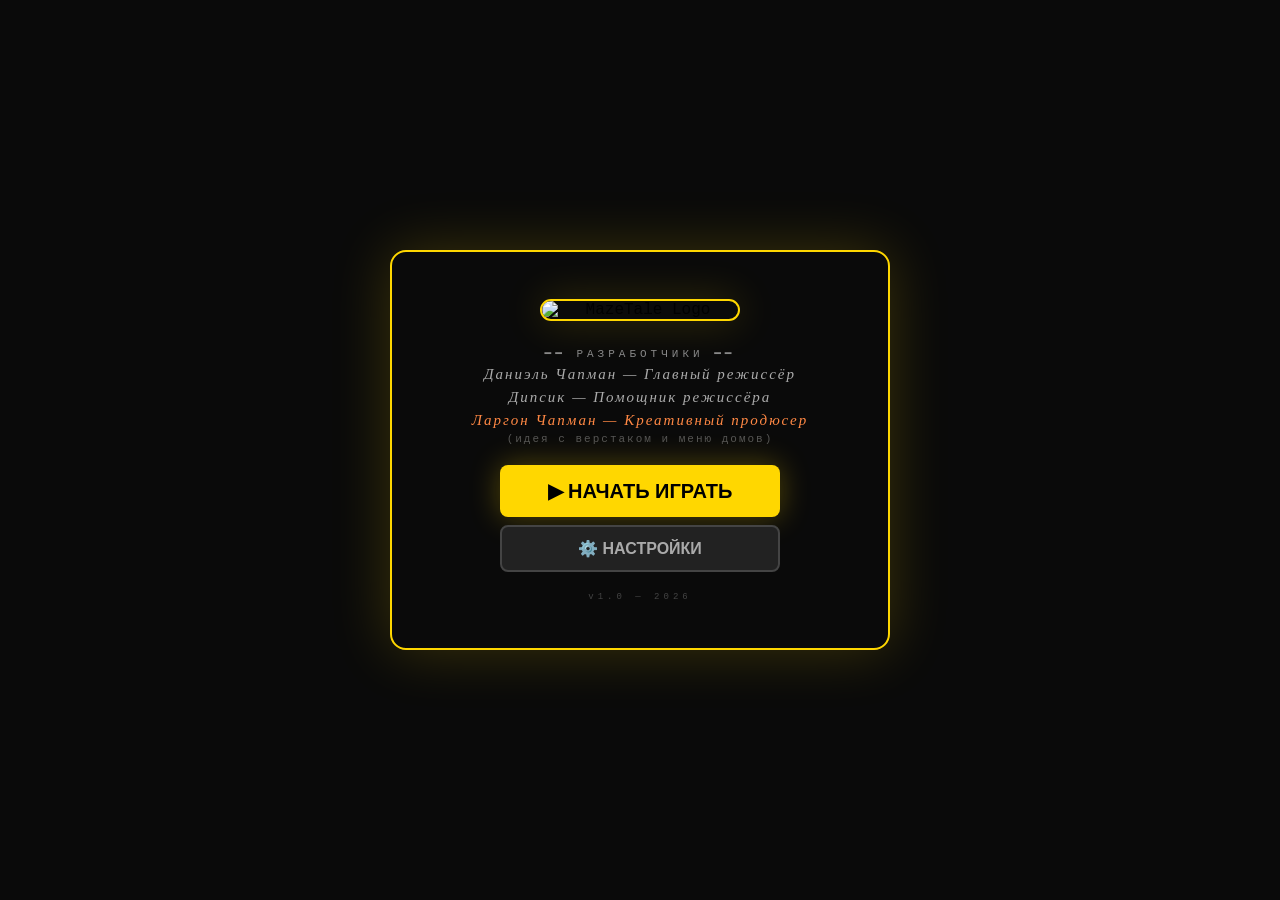
==== index.html @ 45ce7598 "Update index.html" ====
<!DOCTYPE html>
<html>
<head>
    <meta charset="UTF-8">
    <meta name="viewport" content="width=device-width, initial-scale=1.0, user-scalable=no">
    <title>MazeTale — Полная версия</title>
    <style>
        body { margin: 0; background: #0a0a0a; font-family: 'Courier New', monospace; display: flex; justify-content: center; align-items: center; min-height: 100vh; padding: 16px; touch-action: manipulation; }
        * { box-sizing: border-box; }
        #gameScreen { background: #0a0a0a; border: 2px solid #FFD700; border-radius: 16px; padding: 12px; max-width: 600px; width: 100%; box-shadow: 0 0 40px rgba(255, 215, 0, 0.2); text-align: center; }
        #gameScreen h3 { color: #FFD700; margin: 2px 0; }
        #chapterTitle { color: #ff8844; font-size: 13px; letter-spacing: 2px; margin: 0; }
        #infoBar { display: flex; gap: 6px; justify-content: center; flex-wrap: wrap; color: #aaa; font-size: 11px; margin: 4px 0; background: #111; border-radius: 8px; padding: 4px; }
        #infoBar span { padding: 2px 6px; background: #1a1a1a; border-radius: 4px; }
        canvas { display: block; margin: 6px auto; border: 2px solid #FFD700; border-radius: 8px; background: #111; width: 100%; max-width: 500px; aspect-ratio: 1/1; touch-action: none; }
        #controls { display: flex; flex-wrap: wrap; gap: 4px; justify-content: center; margin: 6px 0; }
        .btn { background: #222; color: #FFD700; border: 2px solid #FFD700; padding: 6px 12px; border-radius: 8px; font-weight: 700; cursor: pointer; font-size: 12px; touch-action: manipulation; transition: 0.15s; }
        .btn-gold { background: #FFD700; color: #000; border: none; }
        .btn-gold:hover { box-shadow: 0 0 20px rgba(255, 215, 0, 0.3); }
        .btn:hover { background: #333; }
        .btn-danger { border-color: #ff4444; color: #ff4444; }
        .btn-success { border-color: #44ff88; color: #44ff88; }
        .btn-sm { padding: 4px 8px; font-size: 11px; }
        #dialog { background: #111; border: 2px solid #FFD700; border-radius: 8px; padding: 8px 10px; margin-top: 6px; min-height: 50px; color: #ccc; font-size: 12px; text-align: left; font-family: monospace; line-height: 1.5; }
        #choices { display: flex; flex-direction: column; gap: 4px; margin-top: 6px; }
        .hidden { display: none !important; }
        .valahia-tag { color: #555; font-size: 9px; border: 1px solid #333; padding: 2px 8px; border-radius: 10px; display: inline-block; margin: 2px; }
        .neon-flicker { animation: flicker 2.5s infinite; }
        @keyframes flicker { 0%,100%{ opacity:1 } 50%{ opacity:0.3 } }
        .boss-bar { background: #1a0a0a; border: 1px solid #ff4444; border-radius: 4px; padding: 3px 10px; margin: 4px 0; color: #ff6666; font-size: 12px; display: flex; justify-content: space-between; }
        .boss-bar .hp-boss { color: #ff2222; font-weight: bold; }
        #bossHealthBar { width: 100%; height: 8px; background: #1a0a0a; border: 1px solid #ff4444; border-radius: 4px; margin: 2px 0; overflow: hidden; }
        #bossHealthBar .fill { height: 100%; background: #ff2222; border-radius: 4px; transition: width 0.3s; }
        .inv-item { background: #1a1a1a; border: 1px solid #444; border-radius: 6px; padding: 4px 10px; margin: 2px; display: inline-block; cursor: pointer; color: #FFD700; font-size: 11px; }
        .inv-item:hover { background: #2a2a2a; border-color: #FFD700; }
        #gameOverScreen { display: none; position: fixed; top: 0; left: 0; width: 100%; height: 100%; background: #000; z-index: 9999; justify-content: center; align-items: center; flex-direction: column; }
        #gameOverScreen .go-text { color: #ff0000; font-size: 48px; font-weight: 900; text-shadow: 0 0 30px rgba(255, 0, 0, 0.8); }
        #gameOverScreen .go-sub { color: #888; font-size: 16px; margin-top: 16px; font-family: Georgia, serif; }
        #gameOverScreen .go-btn { margin-top: 24px; background: #FFD700; color: #000; border: none; padding: 10px 24px; border-radius: 8px; font-size: 16px; font-weight: 700; cursor: pointer; }
        #storyScreen { background: #0a0a0a; border: 2px solid #FFD700; border-radius: 16px; padding: 30px 20px; max-width: 500px; width: 100%; text-align: center; box-shadow: 0 0 60px rgba(255, 215, 0, 0.2); margin: 20px auto; display: none; }
        #storyScreen h1 { color: #FFD700; font-size: 32px; margin: 0; }
        #storyScreen .sub { color: #aaa; font-size: 16px; font-family: Georgia, serif; font-style: italic; }
        #introText { background: #111; border: 2px solid #FFD700; border-radius: 8px; padding: 16px; min-height: 100px; color: #e0e0e0; font-family: Georgia, serif; font-size: 15px; text-align: left; line-height: 1.6; margin: 12px 0; }
        #introText #cursor { display: inline-block; width: 2px; height: 18px; background: #FFD700; animation: blink 0.8s step-end infinite; }
        @keyframes blink { 0%,100%{ opacity:1 } 50%{ opacity:0 } }
        #startBtn { display: none; background: #FFD700; color: #000; border: none; padding: 12px 30px; border-radius: 8px; font-size: 18px; font-weight: 700; cursor: pointer; box-shadow: 0 0 30px rgba(255, 215, 0, 0.3); margin-top: 12px; }
        .time-display { color: #44ff88; font-size: 11px; background: #111; padding: 2px 10px; border-radius: 12px; border: 1px solid #44ff88; }
        .reputation-display { color: #ff8844; font-size: 11px; background: #111; padding: 2px 10px; border-radius: 12px; border: 1px solid #ff8844; }
        #wantedDisplay { position: fixed; top: 20px; right: 20px; z-index: 1000; background: rgba(0,0,0,0.7); border: 2px solid #ff4444; border-radius: 8px; padding: 6px 10px; color: #ff4444; font-size: 18px; letter-spacing: 4px; display: none; }
        .stat-bar { display: flex; gap: 4px; justify-content: center; flex-wrap: wrap; font-size: 10px; margin: 2px 0; }
        .stat-bar .stat-item { background: #111; padding: 2px 8px; border-radius: 12px; border: 1px solid #333; display: flex; align-items: center; gap: 4px; }
        .stat-bar .stat-item .fill-bar { display: inline-flex; gap: 1px; }
        .stat-bar .stat-item .fill-bar span { width: 8px; height: 8px; border-radius: 2px; background: #333; }
        .stat-bar .stat-item .fill-bar span.filled { background: #44ff88; }
        .stat-bar .stat-item .fill-bar span.filled.hunger { background: #ff8844; }
        .stat-bar .stat-item .fill-bar span.filled.fatigue { background: #4488ff; }
        .stat-bar .stat-item .fill-bar span.filled.energy { background: #44ff88; }
        @media (max-width: 500px) { .btn { font-size: 11px; padding: 4px 10px; } #storyScreen h1 { font-size: 24px; } #introText { font-size: 13px; padding: 12px; } .stat-bar .stat-item { font-size: 9px; padding: 1px 6px; } }
        #achievementNotification { position: fixed; top: 20px; left: 50%; transform: translateX(-50%); background: rgba(0, 0, 0, 0.9); border: 2px solid #FFD700; border-radius: 12px; padding: 12px 18px; color: #FFD700; font-family: 'Courier New', monospace; font-size: 14px; z-index: 10000; max-width: 300px; box-shadow: 0 0 30px rgba(255, 215, 0, 0.3); transition: all 0.5s cubic-bezier(0.34, 1.56, 0.64, 1); pointer-events: none; display: flex; align-items: center; gap: 10px; opacity: 0; transform: translateX(-50%) translateY(-50px); }
        #achievementNotification.show { opacity: 1; transform: translateX(-50%) translateY(0); }
        #achievementNotification .icon { font-size: 28px; }
        #achievementNotification .text { display: flex; flex-direction: column; }
        #achievementNotification .title { font-weight: bold; color: #FFD700; font-size: 13px; }
        #achievementNotification .desc { color: #aaa; font-size: 11px; }
        #battleResultScreen { display: none; position: fixed; top: 0; left: 0; width: 100%; height: 100%; background: rgba(0, 0, 0, 0.85); z-index: 9998; justify-content: center; align-items: center; flex-direction: column; }
        #battleResultScreen .result-box { background: #0a0a0a; border: 2px solid #FFD700; border-radius: 16px; padding: 24px 30px; max-width: 400px; width: 100%; text-align: center; box-shadow: 0 0 60px rgba(255, 215, 0, 0.2); }
        #battleResultScreen .result-box h2 { color: #FFD700; margin: 0 0 12px 0; font-size: 20px; }
        #battleResultScreen .result-box .stat-line { display: flex; justify-content: space-between; color: #ccc; font-size: 14px; padding: 4px 0; border-bottom: 1px solid #222; }
        #battleResultScreen .result-box .stat-line:last-child { border-bottom: none; }
        #battleResultScreen .result-box .stat-line .label { color: #888; }
        #battleResultScreen .result-box .stat-line .value { color: #FFD700; font-weight: bold; }
        #battleResultScreen .result-box .btn { margin-top: 12px; }
        #loadingScreen { background: #0a0a0a; border: 2px solid #FFD700; border-radius: 16px; padding: 30px 20px; max-width: 500px; width: 100%; text-align: center; box-shadow: 0 0 60px rgba(255, 215, 0, 0.2); margin: 20px auto; position: relative; min-height: 400px; display: flex; flex-direction: column; justify-content: center; align-items: center; }
        #loadingScreen .logo { max-width: 200px; width: 100%; border-radius: 16px; border: 2px solid #FFD700; box-shadow: 0 0 40px rgba(255, 215, 0, 0.2); margin-bottom: 16px; }
        #loadingScreen .dev { margin: 10px 0; color: #666; font-size: 12px; letter-spacing: 2px; }
        #loadingScreen .dev .title { color: #888; font-size: 11px; letter-spacing: 4px; }
        #loadingScreen .dev .name { color: #aaa; font-size: 15px; margin-top: 6px; font-family: Georgia, serif; font-style: italic; }
        #loadingScreen .dev .name.gold { color: #ff8844; }
        #loadingScreen .dev .sub { color: #555; font-size: 11px; margin-top: 4px; }
        #loadingScreen .btn-load { background: #FFD700; color: #000; border: none; padding: 14px 40px; border-radius: 8px; font-size: 20px; font-weight: 700; cursor: pointer; box-shadow: 0 0 30px rgba(255, 215, 0, 0.3); margin-top: 10px; width: 100%; max-width: 280px; }
        #loadingScreen .btn-settings { background: #222; color: #aaa; border: 2px solid #444; padding: 12px 40px; border-radius: 8px; font-size: 16px; font-weight: 700; cursor: pointer; margin-top: 8px; width: 100%; max-width: 280px; }
        #loadingScreen .version { color: #444; font-size: 9px; margin-top: 20px; letter-spacing: 4px; }
        .cutscene { display: none; position: fixed; top: 0; left: 0; width: 100%; height: 100%; background: rgba(0,0,0,0.85); z-index: 9999; justify-content: center; align-items: center; flex-direction: column; }
        .cutscene .box { background: #111; border: 2px solid #FFD700; border-radius: 16px; padding: 24px; max-width: 500px; width: 90%; text-align: center; box-shadow: 0 0 60px rgba(255, 215, 0, 0.2); }
        .cutscene .box .text { color: #e0e0e0; font-size: 16px; line-height: 1.8; font-family: Georgia, serif; text-align: left; margin: 12px 0; max-height: 300px; overflow-y: auto; }
        .cutscene .box .title { color: #FFD700; font-size: 20px; font-family: 'Courier New', monospace; }
        .cutscene .box .btn { margin-top: 12px; }
        #cutsceneContainer { display: none; }
    </style>
</head>
<body>

    <div id="wantedDisplay">🌟🌟🌟🌟🌟</div>
    <div id="achievementNotification"><span class="icon">🏆</span><div class="text"><span class="title" id="achTitle">ДОСТИЖЕНИЕ</span><span class="desc" id="achDesc">Описание</span></div></div>
    <div id="battleResultScreen"><div class="result-box"><h2>⚔️ ИТОГИ БОЯ</h2><div class="stat-line"><span class="label">💥 Урон по врагу</span><span class="value" id="resultDmgDealt">0</span></div><div class="stat-line"><span class="label">🩸 Урон по игроку</span><span class="value" id="resultDmgTaken">0</span></div><div class="stat-line"><span class="label">❤️ Исцелено</span><span class="value" id="resultHealed">0</span></div><div class="stat-line"><span class="label">💰 Заработано</span><span class="value" id="resultCoins">0</span></div><button class="btn btn-gold" onclick="closeBattleResult()">✅ ПРОДОЛЖИТЬ</button></div></div>

    <div id="loadingScreen">
        <img src="https://allwebs.ru/image/dce155c2970111f1bc7d566b1cffc49f-1.uSwX0S" alt="MazeTale Logo" class="logo">
        <div class="dev"><div class="title">━━ РАЗРАБОТЧИКИ ━━</div><div class="name">Даниэль Чапман — Главный режиссёр</div><div class="name">Дипсик — Помощник режиссёра</div><div class="name gold">Ларгон Чапман — Креативный продюсер</div><div class="sub">(идея с верстаком и меню домов)</div></div>
        <button class="btn-load" onclick="startLoading()">▶ НАЧАТЬ ИГРАТЬ</button>
        <button class="btn-settings" onclick="showSettings()">⚙️ НАСТРОЙКИ</button>
        <div class="version">v1.0 — 2026</div>
    </div>

    <div id="storyScreen"><h1>🗺️ MAZETALE</h1><div class="sub">Глава 1: Пробуждение</div><div id="introText"><span id="storyText"></span><span id="cursor"></span></div><button id="startBtn" onclick="startGame()">▶ НАЧАТЬ ИГРУ</button></div>

    <div id="gameScreen" style="display:none;">
        <h3>🗺️ MAZETALE</h3><div id="chapterTitle">Глава 1: Пробуждение</div>
        <div id="infoBar"><span>🧭 <span id="locDisplay">ДОМ</span></span><span>🎒 <span id="invDisplay">пусто</span></span><span>💰 <span id="coinDisplay">10</span></span><span>❤️ <span id="hpDisplay">100</span></span><span class="time-display" id="timeDisplay">🕐 14:30</span><span class="reputation-display" id="reputationDisplay">⭐ 100</span><span id="bossStatus" style="color:#ff4444;display:none;">⚔️ БОСС</span></div>
        <div class="stat-bar" id="statBar"><div class="stat-item">🍗 <span class="fill-bar" id="hungerBar"><span class="filled hunger"></span><span class="filled hunger"></span><span class="filled hunger"></span><span class="filled hunger"></span><span></span></span></div><div class="stat-item">🌛 <span class="fill-bar" id="fatigueBar"><span class="filled fatigue"></span><span class="filled fatigue"></span><span class="filled fatigue"></span><span class="filled fatigue"></span><span></span></span></div><div class="stat-item">⚡ <span class="fill-bar" id="energyBar"><span class="filled energy"></span><span class="filled energy"></span><span class="filled energy"></span><span class="filled energy"></span><span></span></span></div></div>
        <canvas id="gameCanvas" width="500" height="500"></canvas>
        <div id="bossBar" class="boss-bar hidden"><span>👑 <span id="bossName">Босс</span></span><span class="hp-boss">❤️ <span id="bossHpDisplay">100</span>/100</span></div>
        <div id="bossHealthBar" class="hidden"><div class="fill" id="bossHealthFill" style="width:100%"></div></div>
        <div id="controls"><button class="btn" onclick="movePlayer(-1,0)">⬆️</button><button class="btn" onclick="movePlayer(0,-1)">⬅️</button><button class="btn" onclick="movePlayer(1,0)">⬇️</button><button class="btn" onclick="movePlayer(0,1)">➡️</button><button class="btn btn-gold" onclick="interact()">🤝 ВЗАИМОДЕЙСТВОВАТЬ</button><button class="btn" onclick="talk()">💬 ГОВОРИТЬ</button><button class="btn" onclick="showInventory()">🎒 ИНВЕНТАРЬ</button><button class="btn" onclick="showAchievements()">🏆 ДОСТИЖЕНИЯ</button></div>
        <div id="dialog">📍 Ты в доме. Рядом стоит старый сундук.</div>
        <div id="choices"></div>
        <div style="margin-top:4px; display:flex; justify-content:center; gap:6px; flex-wrap:wrap;"><span class="valahia-tag">🏰 MazeTale</span><span class="valahia-tag neon-flicker">🎮 Полная версия</span></div>
    </div>

    <div id="gameOverScreen"><div class="go-text">💀 GAME OVER</div><div class="go-sub">Эйнар Айсхарт пал в бою...</div><button class="go-btn" onclick="resetGame()">🔄 НАЧАТЬ ЗАНОВО</button></div>

    <div id="cutsceneContainer" class="cutscene"><div class="box"><div class="title" id="cutsceneTitle">КАТ-СЦЕНА</div><div class="text" id="cutsceneText">Текст кат-сцены...</div><button class="btn btn-gold" onclick="closeCutscene()">✅ ПРОДОЛЖИТЬ</button></div></div>

    <script>
        // ═══════════════════════════════════════════════════
        //  MAZETALE — ПОЛНАЯ ВЕРСИЯ (С КАРТОЙ СЮЖЕТА)
        //  СЮЖЕТНЫЕ ТОЧКИ: 1-ВХОД В ДОМ, 2-ВЫХОД ИЗ ДОМА, 3-ПЕРВЫЙ РАЗГОВОР С АНФИСОЙ...
        // ═══════════════════════════════════════════════════

        // ─── ЗАГРУЗЧИК ───
        function showSettings() { alert('Ну и что ты тут хотел увидеть? О, смотри! Негро 🐈‍⬛'); }

        function startLoading() {
            document.getElementById('loadingScreen').style.display = 'none';
            document.getElementById('storyScreen').style.display = 'block';
            typeStory();
        }

        // ─── ИНТРО ───
        const storyLines = [
            "Маленький мальчик гулял в лесу с друзьями.",
            "Он решил спрятаться в заброшенном доме.",
            "Он ждал 10 минут... потом 20...",
            "Никто не искал его.",
            "Он вышел и оказался в другом месте..."
        ];
        let storyIndex = 0;
        const storyText = document.getElementById('storyText');
        const cursor = document.getElementById('cursor');
        const startBtn = document.getElementById('startBtn');

        function typeStory() {
            if (storyIndex < storyLines.length) {
                const line = storyLines[storyIndex];
                let charIndex = 0;
                const interval = setInterval(() => {
                    if (charIndex < line.length) { storyText.textContent += line.charAt(charIndex); charIndex++; } else {
                        clearInterval(interval);
                        storyIndex++;
                        storyText.textContent += '\n\n';
                        setTimeout(typeStory, 400);
                    }
                }, 30);
            } else {
                cursor.style.display = 'none';
                startBtn.style.display = 'inline-block';
            }
        }

        function startGame() {
            document.getElementById('storyScreen').style.display = 'none';
            document.getElementById('gameScreen').style.display = 'block';
            resetGame();
        }

        // ─── ИГРА ───
        const canvas = document.getElementById('gameCanvas');
        const ctx = canvas.getContext('2d');
        const TILE = 50;

        let player = { x: 4, y: 4 };
        let hp = 100;
        let coins = 10;
        let inventory = [];
        let gameOver = false;
        let inBattle = false;
        let currentChapter = 1;
        let currentCity = 0;
        let reputation = 100;
        let gameTime = { hour: 14, minute: 30 };
        let achievements = [];
        let enemiesKilled = 0;
        let playerName = 'Эйнар Айсхарт';
        let hasAnfisa = false;
        let bossPhase = 0;
        let comboCount = 0;
        let wantedLevel = 0;
        let hunger = 100;
        let fatigue = 0;
        let energy = 100;
        let insideHouse = false;
        let currentHouseName = '';
        let sanBanderosRevolution = false;
        let anfisaMarried = false;
        let elixirUsed = false;
        let isAdult = false;

        let battleStats = { dmgDealt: 0, dmgTaken: 0, healed: 0, coinsEarned: 0 };

        let flags = {
            talkedToAnfisa: false,
            hasNote: false,
            hasSword: false,
            hasShield: false,
            hasApple: true,
            hasAnfisa: false,
            visitedCities: [],
            kingDefeated: false,
            talkedToKing: false,
            gotMap: false,
            discoCleared: false,
            valaharmDefeated: false,
            anfisaRecruited: false,
            sanBanderosAllied: false,
            lasTamperoSaved: false,
            revolutionStarted: false,
            queenDefeated: false,
            married: false
        };

        let battle = { enemyHP: 0, enemyMaxHP: 0, enemyAttack: 0, playerAttack: 8, defense: false, enemyName: '', isBoss: false,
            phase: 0 };

        // ─── КАРТЫ ───
        const houseMap = [
            ['🧱', '🧱', '🧱', '🧱', '🧱', '🧱', '🧱', '🧱', '🧱', '🧱'],
            ['🧱', '🪑', '🪑', '🍽️', '🍽️', '🍽️', '🪑', '🪑', '⬜', '🧱'],
            ['🧱', '🪑', '🪑', '🍽️', '🍽️', '🍽️', '🪑', '🪑', '⬜', '🧱'],
            ['🧱', '🛋️', '🛋️', '⬜', '⬜', '⬜', '🪑', '🪑', '⬜', '🧱'],
            ['🧱', '🛋️', '🛋️', '⬜', '⬜', '⬜', '🪑', '🪑', '⬜', '🧱'],
            ['🧱', '⬜', '⬜', '⬜', '🛏️', '🛏️', '⬜', '⬜', '⬜', '🧱'],
            ['🧱', '⬜', '⬜', '⬜', '🛏️', '🛏️', '⬜', '⬜', '⬜', '🧱'],
            ['🧱', '📦', '⬜', '⬜', '⬜', '⬜', '⬜', '⬜', '⬜', '🧱'],
            ['🧱', '🔥', '⬜', '⬜', '⬜', '⬜', '⬜', '⬜', '🚪', '🧱'],
            ['🧱', '🧱', '🧱', '🧱', '🧱', '🧱', '🧱', '🧱', '🧱', '🧱']
        ];

        const aiskristallMap = [
            ['🌲', '🌲', '🌲', '🌲', '🌲', '🌲', '🌲', '🌲', '🌲', '🌲'],
            ['🌲', '🏰', '🏰', '🏰', '🏠', '🏠', '🏠', '🏪', '🏫', '🌲'],
            ['🌲', '🏰', '👑', '🏰', '🏙️', '🏚️', '🏣', '🏗️', '🗻', '🌲'],
            ['🌲', '🏰', '🏰', '🏰', '⬜', '⬜', '⬜', '⬜', '⬜', '🌲'],
            ['🌲', '👩', '⬜', '⬜', '🌀', '⬜', '⬜', '⬜', '⬜', '🌲'],
            ['🌲', '⬜', '⬜', '⬜', '🌊', '🌊', '🌊', '⬜', '⬜', '🌲'],
            ['🌲', '⬜', '⬜', '⬜', '🌊', '🛶', '🌊', '⬜', '⬜', '🌲'],
            ['🌲', '⬜', '⬜', '⬜', '🌊', '🌊', '🌊', '⬜', '⬜', '🌲'],
            ['🌲', '⬜', '⬜', '⬜', '⬜', '⬜', '⬜', '⬜', '🚪', '🌲'],
            ['🌲', '🌲', '🌲', '🌲', '🌲', '🌲', '🌲', '🌲', '🌲', '🌲']
        ];

        const discoMap = [
            ['🧱', '🧱', '🧱', '🧱', '🧱', '🧱', '🧱', '🧱', '🧱', '🧱'],
            ['🧱', '🏠', '🔲', '🔲', '🔲', '⚠️', '🔲', '🏪', '🔲', '🧱'],
            ['🧱', '🔲', '🚗', '🔲', '🔲', '🔲', '🔲', '🔲', '🔲', '🧱'],
            ['🧱', '🔲', '🔲', '🔲', '🌀', '🔲', '🔲', '🔲', '🔲', '🧱'],
            ['🧱', '🔲', '🚙', '🔲', '🔲', '🔲', '🔲', '🚛', '🔲', '🧱'],
            ['🧱', '🔲', '🔲', '🔲', '🔲', '🔲', '🪩', '🪩', '🔲', '🧱'],
            ['🧱', '🔲', '🔲', '🔲', '🔲', '🔲', '🪩', '🔲', '🔲', '🧱'],
            ['🧱', '🔲', '🏥', '🔲', '🔲', '🔲', '🪩', '🔲', '🔲', '🧱'],
            ['🧱', '🔲', '🔲', '🔲', '🔲', '⚠️', '🔲', '🏤', '🔲', '🧱'],
            ['🧱', '🧱', '🧱', '🧱', '🧱', '🧱', '🧱', '🧱', '🧱', '🧱']
        ];

        const sanBanderosMap = [
            ['🇸', '🇦', '🇳', '🇧', '🇦', '🇳', '🇩', '🇪', '🇷', '🇴'],
            ['🦈', '🌊', '🌊', '🌊', '🌊', '🌊', '🌊', '🌊', '🌊', '🐙'],
            ['🌊', '🛤', '🛤', '🛤', '🛤', '🚂', '🚃', '🚃', '🛤', '🛤'],
            ['🌊', '🏠', '🏠', '🧜‍♀️', '⛪', '🌺', '🏠', '🏠', '🧜‍', '🌊'],
            ['🌊', '🦀', '🚚', '🍽', '🏢', '🌴', '🚛', '🧜‍♂️', '🌊', '🌊'],
            ['🌊', '⛲', '🌴', '🏝️', '🏛️', '🏝️', '🌴', '👸', '🪦', '🌊'],
            ['🌊', '🦭', '🦐', '🏝️', '🏩', '🏝️', '🐈‍⬛', '🐕‍🦺', '🧔🏻', '🌊'],
            ['🌊', '🌴', '🛳', '🌴', '🚤', '🌴', '👩‍🍼', '🌴', '🐟', '🌊'],
            ['🌊', '🌊', '🐠', '🐚', '🌊', '🌊', '⛴️', '🌊', '🌊', '🌊'],
            ['🌊', '🚢', '🌊', '🌊', '🐡', '🌊', '🐬', '🐳', '🌊', '🌊']
        ];

        const lasSilendMap = [
            ['🇱', '🇦', '🇸', '🇸', '🇮', '🇱', '🇪', '🇳', '🇩', '🏳'],
            ['☠️', '🛶', '🌊', '🌊', '🌊', '🌊', '🌊', '🌊', '🌊', '🌊'],
            ['🌊', '🏝️', '🌊', '⛽', '🌊', '⛲', '🌊', '🌊', '🌊', '🌊'],
            ['🚤', '🌊', '🇦🇸', '🤴', '🌻', '🐠', '🌴', '👮', '🌴', '🌊'],
            ['🌊', '🌊', '🏢', '🇦🇸', '⛪', '🌺', '🏠', '🏠', '🌊', '🌊'],
            ['🌊', '🌊', '🌊', '🌴', '🔥', '🥀', '🚗', '🌊', '🌊', '⛴️'],
            ['🗼', '🌊', '🌼', '🌴', '🏝️', '🏝️', '🌴', '🌺', '🌊', '🌊'],
            ['🌊', '🚢', '🌊', '🌊', '🏝️', '💍', '🏝️', '🌊', '🌊', '🌊'],
            ['🌊', '🌊', '🌴', '🌺', '🐠', '🌴', '🌺', '🌴', '🐠', '🌊'],
            ['🌊', '🌊', '🛳', '🌊', '🌊', '🌊', '🏩', '🏣', '🌊', '🌊']
        ];

        let currentMap = houseMap;
        let currentLocation = 'ДОМ';

        // ─── UI ───
        const dialog = document.getElementById('dialog');
        const choicesDiv = document.getElementById('choices');
        const locDisplay = document.getElementById('locDisplay');
        const invDisplay = document.getElementById('invDisplay');
        const coinDisplay = document.getElementById('coinDisplay');
        const hpDisplay = document.getElementById('hpDisplay');
        const chapterTitle = document.getElementById('chapterTitle');
        const bossBar = document.getElementById('bossBar');
        const bossHpDisplay = document.getElementById('bossHpDisplay');
        const bossHealthBar = document.getElementById('bossHealthBar');
        const bossHealthFill = document.getElementById('bossHealthFill');
        const bossStatus = document.getElementById('bossStatus');
        const bossName = document.getElementById('bossName');
        const timeDisplay = document.getElementById('timeDisplay');
        const reputationDisplay = document.getElementById('reputationDisplay');
        const wantedDisplay = document.getElementById('wantedDisplay');
        const hungerBar = document.getElementById('hungerBar');
        const fatigueBar = document.getElementById('fatigueBar');
        const energyBar = document.getElementById('energyBar');

        // ─── КАТ-СЦЕНА ───
        function showCutscene(title, text, callback) {
            document.getElementById('cutsceneTitle').textContent = title;
            document.getElementById('cutsceneText').textContent = text;
            document.getElementById('cutsceneContainer').style.display = 'flex';
            window._cutsceneCallback = callback || function() {};
        }

        function closeCutscene() {
            document.getElementById('cutsceneContainer').style.display = 'none';
            if (window._cutsceneCallback) { window._cutsceneCallback();
                window._cutsceneCallback = null; }
        }

        // ─── ОБНОВЛЕНИЕ UI ───
        function updateUI() {
            locDisplay.textContent = currentLocation;
            invDisplay.textContent = inventory.length ? inventory.join(', ') : 'пусто';
            coinDisplay.textContent = coins;
            hpDisplay.textContent = Math.max(0, hp);
            timeDisplay.textContent = '🕐 ' + String(gameTime.hour).padStart(2, '0') + ':' + String(gameTime.minute)
                .padStart(2, '0');
            reputationDisplay.textContent = '⭐ ' + reputation;
            const chapters = ['', 'Пробуждение', 'Айскристалл', 'Диско-Сити', 'Сан-Бандеро'];
            chapterTitle.textContent = 'Глава ' + currentChapter + ': ' + (chapters[currentChapter] || '');
            updateWantedStars();
            updateStatBars();
        }

        function updateWantedStars() {
            if (wantedLevel === 0) { wantedDisplay.style.display = 'none'; return; }
            wantedDisplay.style.display = 'block';
            let stars = '';
            for (let i = 0; i < 5; i++) { stars += i < wantedLevel ? '🌟' : '⭐'; }
            wantedDisplay.textContent = stars;
        }

        function updateStatBars() {
            const hungerLevel = Math.floor(hunger / 20);
            hungerBar.innerHTML = '';
            for (let i = 0; i < 5; i++) { const span = document.createElement('span'); if (i < hungerLevel) span
                    .className = 'filled hunger';
                hungerBar.appendChild(span); }
            const fatigueLevel = Math.floor(fatigue / 20);
            fatigueBar.innerHTML = '';
            for (let i = 0; i < 5; i++) { const span = document.createElement('span'); if (i < fatigueLevel) span
                    .className = 'filled fatigue';
                fatigueBar.appendChild(span); }
            const energyLevel = Math.floor(energy / 20);
            energyBar.innerHTML = '';
            for (let i = 0; i < 5; i++) { const span = document.createElement('span'); if (i < energyLevel) span
                    .className = 'filled energy';
                energyBar.appendChild(span); }
        }

        function drawMap() {
            ctx.clearRect(0, 0, 500, 500);
            const tileSize = 500 / currentMap.length;
            for (let r = 0; r < currentMap.length; r++) {
                for (let c = 0; c < currentMap[r].length; c++) {
                    const x = c * tileSize,
                        y = r * tileSize;
                    const tile = currentMap[r][c];
                    ctx.fillStyle = '#1a1a1a';
                    ctx.fillRect(x, y, tileSize, tileSize);
                    if (tile !== '⬜' && tile !== '🔲' && tile !== '0' && tile !== '⬛' && tile !== '🌊') {
                        ctx.fillStyle = '#aaa';
                        ctx.font = (tileSize * 0.55) + 'px serif';
                        ctx.fillText(tile, x + tileSize * 0.2, y + tileSize * 0.7);
                    }
                }
            }
            for (let r = 0; r < currentMap.length; r++) {
                for (let c = 0; c < currentMap[r].length; c++) {
                    if (currentMap[r][c] === '🌀') {
                        const x = c * tileSize,
                            y = r * tileSize;
                        ctx.fillStyle = 'rgba(0, 200, 255, 0.15)';
                        ctx.beginPath();
                        ctx.arc(x + tileSize / 2, y + tileSize / 2, tileSize * 0.6, 0, Math.PI * 2);
                        ctx.fill();
                        ctx.fillStyle = 'rgba(0, 200, 255, 0.3)';
                        ctx.beginPath();
                        ctx.arc(x + tileSize / 2, y + tileSize / 2, tileSize * 0.3, 0, Math.PI * 2);
                        ctx.fill();
                        ctx.fillStyle = '#00ccff';
                        ctx.font = (tileSize * 0.6) + 'px serif';
                        ctx.fillText('🌀', x + tileSize * 0.2, y + tileSize * 0.7);
                        break;
                    }
                }
            }
            const px = player.y * tileSize,
                py = player.x * tileSize;
            ctx.fillStyle = '#FFD700';
            ctx.shadowColor = '#FFD700';
            ctx.shadowBlur = 20;
            ctx.beginPath();
            ctx.arc(px + tileSize / 2, py + tileSize / 2, tileSize * 0.35, 0, Math.PI * 2);
            ctx.fill();
            ctx.shadowBlur = 0;
            ctx.fillStyle = '#000';
            ctx.font = (tileSize * 0.5) + 'px sans-serif';
            ctx.fillText('🐱', px + tileSize * 0.25, py + tileSize * 0.7);
            if (flags.hasAnfisa) {
                const ax = (player.y + 1) * tileSize,
                    ay = player.x * tileSize;
                ctx.fillStyle = '#ff69b4';
                ctx.beginPath();
                ctx.arc(ax + tileSize / 2, ay + tileSize / 2, tileSize * 0.25, 0, Math.PI * 2);
                ctx.fill();
                ctx.fillStyle = '#000';
                ctx.font = (tileSize * 0.4) + 'px sans-serif';
                ctx.fillText(flags.married ? '👩‍❤️‍👨' : '👩', ax + tileSize * 0.3, ay + tileSize * 0.7);
            }
            if (isAdult) { ctx.fillStyle = '#FFD700';
                ctx.font = (tileSize * 0.3) + 'px sans-serif';
                ctx.fillText('🧝‍♂️', px - 10, py - 10); }
        }

        function findDoorNearby() {
            const dirs = [
                [-1, -1],
                [-1, 0],
                [-1, 1],
                [0, -1],
                [0, 1],
                [1, -1],
                [1, 0],
                [1, 1]
            ];
            for (let d of dirs) {
                const nx = player.x + d[0];
                const ny = player.y + d[1];
                if (nx >= 0 && nx < currentMap.length && ny >= 0 && ny < currentMap[0].length) {
                    if (currentMap[nx][ny] === '🚪') { return { x: nx, y: ny }; }
                }
            }
            return null;
        }

        function findPortalNearby() {
            const dirs = [
                [-1, -1],
                [-1, 0],
                [-1, 1],
                [0, -1],
                [0, 1],
                [1, -1],
                [1, 0],
                [1, 1]
            ];
            for (let d of dirs) {
                const nx = player.x + d[0];
                const ny = player.y + d[1];
                if (nx >= 0 && nx < currentMap.length && ny >= 0 && ny < currentMap[0].length) {
                    if (currentMap[nx][ny] === '🌀') { return { x: nx, y: ny }; }
                }
            }
            return null;
        }

        function findHouseNearby() {
            const dirs = [
                [-1, -1],
                [-1, 0],
                [-1, 1],
                [0, -1],
                [0, 1],
                [1, -1],
                [1, 0],
                [1, 1]
            ];
            const houseTypes = ['🏠', '🏙️', '🏚️'];
            for (let d of dirs) {
                const nx = player.x + d[0];
                const ny = player.y + d[1];
                if (nx >= 0 && nx < currentMap.length && ny >= 0 && ny < currentMap[0].length) {
                    if (houseTypes.includes(currentMap[nx][ny])) { return { x: nx, y: ny, type: currentMap[nx][ny] }; }
                }
            }
            return null;
        }

        function findDealerNearby() {
            const dirs = [
                [-1, -1],
                [-1, 0],
                [-1, 1],
                [0, -1],
                [0, 1],
                [1, -1],
                [1, 0],
                [1, 1]
            ];
            for (let d of dirs) {
                const nx = player.x + d[0];
                const ny = player.y + d[1];
                if (nx >= 0 && nx < currentMap.length && ny >= 0 && ny < currentMap[0].length) {
                    if (currentMap[nx][ny] === '🏣') { return { x: nx, y: ny }; }
                }
            }
            return null;
        }

        function findVehicleNearby() {
            const vehicles = ['🚗', '🚙', '🚛', '🚐', '🚌', '🚘', '🚔', '🚖', '🚍', '🛴', '🚲', '🏍️'];
            const dirs = [
                [-1, -1],
                [-1, 0],
                [-1, 1],
                [0, -1],
                [0, 1],
                [1, -1],
                [1, 0],
                [1, 1]
            ];
            for (let d of dirs) {
                const nx = player.x + d[0];
                const ny = player.y + d[1];
                if (nx >= 0 && nx < currentMap.length && ny >= 0 && ny < currentMap[0].length) {
                    if (vehicles.includes(currentMap[nx][ny])) { return { x: nx, y: ny, type: currentMap[nx][ny] }; }
                }
            }
            return null;
        }

        function spawnBandits() {
            const positions = [
                [3, 2],
                [5, 3],
                [7, 5],
                [2, 6],
                [6, 8]
            ];
            positions.forEach(([r, c]) => {
                if (currentMap[r] && currentMap[r][c] === '⬜') { currentMap[r][c] = '👹'; }
            });
        }

        // ═══════════════════════════════════════════════════
        //  СЮЖЕТНЫЕ ТОЧКИ (ЛЕГКО НАЙТИ ПО ЭТИМ МЕТКАМ)
        // ═══════════════════════════════════════════════════

        // 1. ВХОД В ДОМ
        // 2. ВЫХОД ИЗ ДОМА
        // 3. ПЕРВЫЙ РАЗГОВОР С АНФИСОЙ
        // 4. ПОРТАЛ
        // 5. БИТВА С ВАЛАХАРМОМ
        // 6. КАТ-СЦЕНА СИНТОКРАТОРЫ
        // 7. ЗЕЛЬЕ ВЗРОСЛЕНИЯ
        // 8. СВАДЬБА
        // 9. ФИНАЛ

        // ─── ДВИЖЕНИЕ ───
        function movePlayer(dx, dy) {
            if (gameOver || inBattle) return;
            const nx = player.x + dx;
            const ny = player.y + dy;
            if (nx < 0 || nx >= currentMap.length || ny < 0 || ny >= currentMap[0].length) return;
            const tile = currentMap[nx][ny];
            if (tile === '🧱' || tile === '🌲' || tile === '⬛' || tile === '🌊') return;
            energy = Math.max(0, energy - 1);
            updateUI();
            player.x = nx;
            player.y = ny;
            if (tile === '👹') { startBattle('Разбойник', 30, 6); return; }
            if (currentCity === 2) {
                if (tile === '🤠') { startBattle('Солдат Валахии', 30, 6); return; }
                if (tile === '🙎') { startBattle('Сержант Валахии', 50, 10); return; }
                if (tile === '🤴') { startBattle('Капитан Валахии', 100, 14, true); return; }
            }
            if (tile === '👑' && currentCity === 3) { if (!flags.talkedToKing) { talkToKing(); return; } }
            if (currentCity === 4) {
                if (tile === '🧜‍♂️' && !sanBanderosRevolution) { talkToLelush(); return; }
                if (tile === '👸' && sanBanderosRevolution && !flags.queenDefeated) { startQueenBattle(); return; }
                if (tile === '🧜‍♀️' && currentCity === 4) { talkToMari(); return; }
                if (tile === '🧔🏻') { talkToJoe(); return; }
                if (tile === '👩‍🍼') { talkToGrace(); return; }
                if (tile === '🐈‍⬛') { dialog.innerHTML = '🐈‍⬛ Негро смотрит на тебя и мурлычет. Похоже, он одобряет твой путь.';
                    return; }
            }
            dialog.innerHTML = '📍 ' + currentLocation + ' — пустое место.';
            drawMap();
            updateUI();
        }

        // ─── 2. ВЫХОД ИЗ ДОМА ───
        function exitHouse() {
            insideHouse = false;
            currentHouseName = '';
            goToCity(currentCity);
            dialog.innerHTML = '🚪 Ты вышел из дома.';
            choicesDiv.innerHTML = '';
            drawMap();
            updateUI();
        }

        // ─── 1. ВХОД В ДОМ ───
        function enterHouse(houseType) {
            insideHouse = true;
            const houseMaps = {
                '🏠': [
                    ['🧱', '🧱', '🧱', '🧱', '🧱', '🧱', '🧱', '🧱', '🧱', '🧱'],
                    ['🧱', '🪟', '🪟', '🪟', '🪟', '🪟', '🪟', '🪟', '🪟', '🧱'],
                    ['🧱', '🪟', '⬜', '⬜', '⬜', '⬜', '⬜', '⬜', '🪟', '🧱'],
                    ['🧱', '🪟', '⬜', '🛋️', '🛋️', '🛋️', '🛋️', '⬜', '🪟', '🧱'],
                    ['🧱', '🪟', '⬜', '🛋️', '🛋️', '🛋️', '🛋️', '⬜', '🪟', '🧱'],
                    ['🧱', '🚪', '⬜', '⬜', '⬜', '⬜', '⬜', '⬜', '🚪', '🧱'],
                    ['🧱', '⬜', '⬜', '🪑', '🪑', '🪑', '🪑', '⬜', '⬜', '🧱'],
                    ['🧱', '⬜', '⬜', '🪑', '🪑', '🪑', '🪑', '⬜', '⬜', '🧱'],
                    ['🧱', '⬜', '⬜', '⬜', '⬜', '⬜', '⬜', '⬜', '⬜', '🧱'],
                    ['🧱', '🧱', '🧱', '🧱', '🧱', '🧱', '🧱', '🧱', '🧱', '🧱']
                ],
                '🏙️': [
                    ['🧱', '🧱', '🧱', '🧱', '🧱', '🧱', '🧱', '🧱', '🧱', '🧱'],
                    ['🧱', '🔲', '🔲', '🔲', '🔲', '🔲', '🔲', '🔲', '🔲', '🧱'],
                    ['🧱', '🔲', '⬜', '⬜', '⬜', '⬜', '⬜', '⬜', '🔲', '🧱'],
                    ['🧱', '🔲', '⬜', '🛋️', '🛋️', '🪑', '🪑', '⬜', '🔲', '🧱'],
                    ['🧱', '🔲', '⬜', '🛋️', '🛋️', '🪑', '🪑', '⬜', '🔲', '🧱'],
                    ['🧱', '🔲', '⬜', '⬜', '⬜', '⬜', '⬜', '⬜', '🔲', '🧱'],
                    ['🧱', '🔲', '⬜', '🛏️', '🛏️', '🛏️', '🛏️', '⬜', '🔲', '🧱'],
                    ['🧱', '🔲', '⬜', '🛏️', '🛏️', '🛏️', '🛏️', '⬜', '🔲', '🧱'],
                    ['🧱', '🔲', '🔲', '🔲', '🚪', '🚪', '🔲', '🔲', '🔲', '🧱'],
                    ['🧱', '🧱', '🧱', '🧱', '🧱', '🧱', '🧱', '🧱', '🧱', '🧱']
                ],
                '🏚️': [
                    ['🧱', '🧱', '🧱', '🧱', '🧱', '🧱', '🧱', '🧱', '🧱', '🧱'],
                    ['🧱', '🪟', '🪟', '🖼️', '🛏️', '🛏️', '🛋️', '🪑', '🚪', '🧱'],
                    ['🧱', '🪟', '🪟', '🖼️', '🛏️', '🛏️', '🛋️', '🪑', '📻', '🧱'],
                    ['🧱', '⬜', '⬜', '⬜', '⬜', '⬜', '⬜', '⬜', '⬜', '🧱'],
                    ['🧱', '⬜', '🪜', '⬜', '🪑', '🪑', '⬜', '🧺', '⬜', '🧱'],
                    ['🧱', '⬜', '⬜', '⬜', '🪑', '🪑', '⬜', '⬜', '⬜', '🧱'],
                    ['🧱', '⬜', '⬜', '⬜', '⬜', '⬜', '⬜', '⬜', '⬜', '🧱'],
                    ['🧱', '⬜', '🕰️', '🐈‍⬛', '🐕', '🐓', '🐕‍🦺', '⬜', '🕯️', '🧱'],
                    ['🧱', '⬜', '📗', '🧮', '🗑️', '📆', '⬜', '🧰', '🪟', '🧱'],
                    ['🧱', '🧱', '🧱', '🧱', '🧱', '🧱', '🧱', '🧱', '🧱', '🧱']
                ]
            };
            currentMap = JSON.parse(JSON.stringify(houseMaps[houseType] || houseMaps['🏠']));
            currentHouseName = houseType === '🏠' ? 'Европрайм' : houseType === '🏙️' ? 'Нью-Йорк' : 'Бабушкин дом';
            player.x = 4;
            player.y = 4;
            drawMap();
            dialog.innerHTML = '🏠 Ты вошёл в ' + currentHouseName + '.';
            choicesDiv.innerHTML = '';
            updateUI();
        }

        // ─── ВЗАИМОДЕЙСТВИЕ ───
        function interact() {
            if (gameOver || inBattle) return;

            if (insideHouse) {
                houseInteract();
                return;
            }

            const portalNear = findPortalNearby();
            if (portalNear) {
                showPortalMenu();
                return;
            }

            // 2. ВЫХОД ИЗ ДОМА (ИСПРАВЛЕНО)
            const doorPos = findDoorNearby();
            if (doorPos) {
                if (insideHouse) {
                    dialog.innerHTML = '🚪 Выйти из дома?';
                    choicesDiv.innerHTML = `
                        <button class="btn btn-success" onclick="exitHouse()">🚪 ВЫЙТИ НА УЛИЦУ</button>
                        <button class="btn btn-danger" onclick="dialog.innerHTML='🚪 Ты остаёшься в доме.'; choicesDiv.innerHTML='';">❌ ОСТАТЬСЯ</button>
                    `;
                    return;
                } else if (currentCity === 0) {
                    dialog.innerHTML = '🚪 Ты открываешь дверь и выходишь в Айскристалл...';
                    setTimeout(() => goToCity(1), 400);
                    return;
                } else if (currentCity === 1) {
                    dialog.innerHTML = '🚪 Ты хочешь вернуться домой?';
                    choicesDiv.innerHTML = `
                        <button class="btn btn-success" onclick="goHome()">🏠 ДА, ВЕРНУТЬСЯ</button>
                        <button class="btn btn-danger" onclick="dialog.innerHTML='🚪 Ты остаёшься в городе.'; choicesDiv.innerHTML='';">❌ ОСТАТЬСЯ</button>
                    `;
                    return;
                }
                return;
            }

            const houseNear = findHouseNearby();
            if (houseNear && !insideHouse) {
                showHouseMenu(houseNear);
                return;
            }

            const dealerNear = findDealerNearby();
            if (dealerNear) {
                openCarDealer();
                return;
            }

            const vehicleNear = findVehicleNearby();
            if (vehicleNear) {
                interactWithVehicle(vehicleNear);
                return;
            }

            const x = player.x,
                y = player.y;
            const tile = currentMap[x][y];

            if (tile === '📦') {
                if (!flags.hasNote) {
                    flags.hasNote = true;
                    inventory.push('📜 Старая записка');
                    dialog.innerHTML = '📦 Ты открываешь сундук. Внутри лежит старая записка.';
                    updateUI();
                } else {
                    dialog.innerHTML = '📦 Сундук пуст.';
                }
                return;
            }

            if (tile === '👩') {
                talkToAnfisa();
                return;
            }

            if (tile === '🏪') {
                openShop();
                return;
            }

            if (tile === '💍' && currentCity === 4 && flags.hasAnfisa && !flags.married) {
                marryAnfisa();
                return;
            }

            dialog.innerHTML = '🤝 Здесь не с чем взаимодействовать.';
        }

        function houseInteract() {
            const x = player.x,
                y = player.y;
            const tile = currentMap[x][y];
            if (tile === '🧰') { openWorkbench(); return; }
            if (tile === '🚪' && (x === 0 || x === currentMap.length - 1 || y === 0 || y === currentMap[0].length - 1)) {
                exitHouse(); return; }
            if (tile === '🛏️') {
                dialog.innerHTML = '🛏️ Кровать. Можно поспать.';
                choicesDiv.innerHTML =
                    `<button class="btn btn-success" onclick="sleep()">😴 ПОСПАТЬ (+20 HP, +20 энергии)</button><button class="btn btn-danger" onclick="dialog.innerHTML='🛏️ Ты решил не спать.'; choicesDiv.innerHTML='';">❌ НЕТ</button>`;
                return;
            }
            if (tile === '🪑' || tile === '🛋️' || tile === '🖼️' || tile === '🖥️' || tile === '☎️' || tile === '🛁' || tile ===
                '🪞' || tile === '⏰' || tile === '🗓️' || tile === '🗑️' || tile === '🪜' || tile === '🧺' || tile === '🕰️' ||
                tile === '🐈‍⬛' || tile === '🐕' || tile === '🐓' || tile === '🐕‍🦺' || tile === '🕯️' || tile === '📗' || tile ===
                '🧮' || tile === '📆' || tile === '🪵') {
                dialog.innerHTML = `📍 Это ${tile}.`;
                return;
            }
            if (tile === '🪪') { inventory.push('🪪 VIP-пропуск');
                currentMap[x][y] = '⬜';
                dialog.innerHTML = '🪪 Ты взял VIP-пропуск!';
                updateUI(); return; }
            if (tile === '📦') { coins += 5;
                currentMap[x][y] = '⬜';
                dialog.innerHTML = '📦 Ты нашёл 5 монет!';
                updateUI(); return; }
            dialog.innerHTML = '📍 ' + currentHouseName + ' — пустое место.';
        }

        function sleep() { hp = Math.min(100, hp + 20);
            energy = Math.min(100, energy + 20);
            fatigue = Math.max(0, fatigue - 30);
            dialog.innerHTML = '😴 Ты поспал. ❤️ +20, ⚡ +20, 🌛 -30';
            choicesDiv.innerHTML = '';
            updateUI();
            saveProgress(); }

        function showHouseMenu(house) {
            const houseTypes = { '🏠': 'Европрайм', '🏙️': 'Нью-Йорк', '🏚️': 'Бабушкин дом' };
            const name = houseTypes[house.type] || 'Дом';
            let html =
                `🏠 <b>${name}</b><br>📍 Место: ${currentLocation}<br>👤 Хозяин: ${getHouseOwner(house.type)}<br>👪 Семья: ${getHouseFamily(house.type)}<br>📅 Дата покупки: ${getHouseDate(house.type)}<br><br><button class="btn btn-success" onclick="enterHouse('${house.type}')">🚪 ВОЙТИ</button><button class="btn btn-danger" onclick="robHouse('${house.type}')">💰 ОГРАБИТЬ</button><button class="btn btn-danger" onclick="killOwner('${house.type}')">🗡️ УБИТЬ ХОЗЯИНА</button>`;
            dialog.innerHTML = html;
            choicesDiv.innerHTML = '';
        }

        function getHouseOwner(type) { const owners = { '🏠': 'Иван Петров', '🏙️': 'Джон Смит', '🏚️': 'Мария Иванова' }; return owners[
                type] || 'Неизвестно'; }

        function getHouseFamily(type) { const families = { '🏠': 'Петровы', '🏙️': 'Смиты', '🏚️': 'Ивановы' }; return families[
                type] || 'Неизвестно'; }

        function getHouseDate(type) { const dates = { '🏠': '12.05.2010', '🏙️': '03.09.2015', '🏚️': '15.11.1985' }; return dates[
                type] || 'Неизвестно'; }

        function robHouse(type) {
            const rewards = { '🏠': 20, '🏙️': 35, '🏚️': 15 };
            const reward = rewards[type] || 10;
            coins += reward;
            wantedLevel = Math.min(5, wantedLevel + 2);
            dialog.innerHTML = `💰 Ты ограбил дом и получил ${reward} монет! ⭐⭐ Звёзды розыска +2`;
            choicesDiv.innerHTML = '';
            updateUI();
            saveProgress();
        }

        function killOwner(type) {
            dialog.innerHTML = `🗡️ Ты убил хозяина дома! ⭐⭐⭐⭐⭐ Максимальные звёзды розыска!`;
            wantedLevel = 5;
            choicesDiv.innerHTML = '';
            updateUI();
            saveProgress();
            if (wantedLevel >= 5) { gameOver = true;
                document.getElementById('gameOverScreen').style.display = 'flex'; }
        }

        function interactWithVehicle(vehicle) {
            const vType = vehicle.type;
            if (vType === '🚗' || vType === '🚙' || vType === '🚛' || vType === '🚐' || vType === '🚌') {
                if (flags.ownsCar) {
                    dialog.innerHTML = '🚗 Ты садишься в свою машину и едешь.';
                    choicesDiv.innerHTML =
                        `<button class="btn" onclick="driveToCity()">🏙️ ЕХАТЬ В ГОРОД</button><button class="btn btn-danger" onclick="dialog.innerHTML='🚗 Ты вышел из машины.'; choicesDiv.innerHTML='';">🚪 ВЫЙТИ</button>`;
                } else {
                    dialog.innerHTML = '🚗 Это чужая машина. Угнать?';
                    choicesDiv.innerHTML =
                        `<button class="btn btn-danger" onclick="stealCar()">🏃 УГНАТЬ (+1 звезда)</button><button class="btn" onclick="dialog.innerHTML='🚗 Ты отошёл от машины.'; choicesDiv.innerHTML='';">❌ НЕТ</button>`;
                }
            } else if (vType === '🛴' || vType === '🚲') {
                dialog.innerHTML = `🛴 Ты садишься на ${vType === '🛴' ? 'самокат' : 'велосипед'} и едешь быстрее.`;
                flags.hasVehicle = true;
                choicesDiv.innerHTML =
                `<button class="btn" onclick="dialog.innerHTML='🚲 Ты слез с транспорта.'; choicesDiv.innerHTML='';">🚪 ВЫЙТИ</button>`;
            } else { dialog.innerHTML = '🚗 Это транспортное средство.'; }
        }

        function stealCar() {
            wantedLevel = Math.min(5, wantedLevel + 1);
            flags.ownsCar = true;
            dialog.innerHTML = '🚗 Ты угнал машину! ⭐ Звезда розыска +1';
            choicesDiv.innerHTML = '';
            updateUI();
            saveProgress();
        }

        function driveToCity() { player.x = 4;
            player.y = 4;
            dialog.innerHTML = '🏙️ Ты приехал в центр города.';
            choicesDiv.innerHTML = '';
            drawMap();
            updateUI(); }

        function openCarDealer() {
            dialog.innerHTML = '🏣 <b>АВТОСАЛОН</b><br>Выбери транспорт:';
            choicesDiv.innerHTML =
                `<button class="btn" onclick="buyVehicle('scooter')">🛴 Самокат (150💰)</button><button class="btn" onclick="buyVehicle('bicycle')">🚲 Велосипед (400💰)</button><button class="btn" onclick="buyVehicle('car')">🚗 Легковушка (4500💰)</button><button class="btn" onclick="buyVehicle('motorcycle')">🏍️ Мотоцикл (3000💰)</button><button class="btn" onclick="buyVehicle('truck')">🚛 Грузовик (5500💰)</button><button class="btn btn-danger" onclick="dialog.innerHTML='🏣 Ты вышел из автосалона.'; choicesDiv.innerHTML='';">🚪 ВЫЙТИ</button>`;
        }

        function buyVehicle(type) {
            const prices = { scooter: 150, bicycle: 400, car: 4500, motorcycle: 3000, truck: 5500 };
            const names = { scooter: '🛴 Самокат', bicycle: '🚲 Велосипед', car: '🚗 Легковушка', motorcycle: '🏍️ Мотоцикл',
                truck: '🚛 Грузовик' };
            if (coins >= prices[type]) {
                coins -= prices[type];
                inventory.push(names[type]);
                if (type === 'car') flags.ownsCar = true;
                if (type === 'motorcycle') flags.hasMotorcycle = true;
                dialog.innerHTML = `✅ Ты купил ${names[type]}!`;
                updateUI();
                saveProgress();
            } else { dialog.innerHTML = `❌ У вас недостаточно денег! (нужно ${prices[type]}💰)`; }
        }

        function openWorkbench() {
            dialog.innerHTML = '🧰 <b>ВЕРСТАК</b><br>Выбери рецепт:';
            choicesDiv.innerHTML =
                `<button class="btn" onclick="craftItem('wooden_sword')">🗡️ Деревянный меч (3 доски, 2 палки)</button><button class="btn" onclick="craftItem('stone_pickaxe')">⛏️ Каменная кирка (3 булыжника, 2 палки)</button><button class="btn" onclick="craftItem('leather_chest')">🛡️ Кожаный нагрудник (8 кожи)</button><button class="btn" onclick="craftItem('iron_sword')">🗡️ Железный меч (2 железных слитка, 1 палка)</button><button class="btn" onclick="craftItem('diamond_sword')">🗡️ Алмазный меч (2 алмаза, 1 палка)</button><button class="btn" onclick="craftItem('shield')">🛡️ Щит (6 досок, 1 железный слиток)</button><button class="btn" onclick="craftItem('heal_potion')">🧪 Зелье исцеления (1 стекло, 1 золото)</button><button class="btn btn-danger" onclick="dialog.innerHTML='🧰 Ты закрыл верстак.'; choicesDiv.innerHTML='';">❌ ЗАКРЫТЬ</button>`;
        }

        function craftItem(item) {
            const recipes = {
                wooden_sword: { name: '🗡️ Деревянный меч', ingredients: ['Доска x3', 'Палка x2'],
                    result: '🗡️ Деревянный меч' },
                stone_pickaxe: { name: '⛏️ Каменная кирка', ingredients: ['Булыжник x3', 'Палка x2'],
                    result: '⛏️ Каменная кирка' },
                leather_chest: { name: '🛡️ Кожаный нагрудник', ingredients: ['Кожа x8'], result: '🛡️ Кожаный нагрудник' },
                iron_sword: { name: '🗡️ Железный меч', ingredients: ['Железный слиток x2', 'Палка x1'],
                    result: '🗡️ Железный меч' },
                diamond_sword: { name: '🗡️ Алмазный меч', ingredients: ['Алмаз x2', 'Палка x1'],
                    result: '🗡️ Алмазный меч' },
                shield: { name: '🛡️ Щит', ingredients: ['Доска x6', 'Железный слиток x1'], result: '🛡️ Щит' },
                heal_potion: { name: '🧪 Зелье исцеления', ingredients: ['Стекло x1', 'Золото x1'],
                    result: '🧪 Зелье исцеления' }
            };
            const recipe = recipes[item];
            if (!recipe) return;
            inventory.push(recipe.result);
            dialog.innerHTML = `✅ Ты скрафтил ${recipe.name}!`;
            updateUI();
            saveProgress();
        }

        // ─── 4. ПОРТАЛ ───
        function showPortalMenu() {
            const cities = [
                { id: 1, name: 'Айскристалл', unlocked: true },
                { id: 2, name: 'Диско-Сити', unlocked: flags.kingDefeated },
                { id: 4, name: 'Сан-Бандеро', unlocked: flags.discoCleared }
            ];
            let html = '🌀 <b>ВЫБЕРИ ГОРОД:</b><br>';
            cities.forEach(c => {
                if (c.unlocked) { html += `<button class="btn btn-sm" onclick="travelToCity(${c.id})">${c.name}</button> `; } else {
                    html += `<span style="color:#555;">🔒 ${c.name}</span> `; }
            });
            html +=
            `<button class="btn btn-sm btn-danger" onclick="dialog.innerHTML='🌀 Портал закрыт.'; choicesDiv.innerHTML='';">❌ ЗАКРЫТЬ</button>`;
            dialog.innerHTML = html;
            choicesDiv.innerHTML = '';
        }

        function travelToCity(cityId) {
            const cityMap = {
                1: { map: aiskristallMap, name: 'Айскристалл', loc: 'АЙСКРИСТАЛЛ' },
                2: { map: discoMap, name: 'Диско-Сити', loc: 'ДИСКО-СИТИ' },
                4: { map: sanBanderosMap, name: 'Сан-Бандеро', loc: 'САН-БАНДЕРО' }
            };
            const city = cityMap[cityId];
            if (!city) return;
            dialog.innerHTML = '🌀 Портал открывается...';
            choicesDiv.innerHTML = '';
            setTimeout(() => {
                currentMap = JSON.parse(JSON.stringify(city.map));
                currentLocation = city.loc;
                currentCity = cityId;
                player.x = 4;
                player.y = 4;
                insideHouse = false;
                if (!flags.visitedCities.includes(cityId)) { flags.visitedCities.push(cityId); }
                if (cityId === 4 && !sanBanderosRevolution) {
                    showCutscene('🏝️ САН-БАНДЕРО',
                        'Ребят переносит в мир Сан-Бандеро!\n\nЭйнар: Ого! Здесь столько воды...\nАнфиса: Да уж, многовато, я здесь первый раз, а ты?\nЭйнар: ...\nАнфиса: А, ой, хи-хи\nЭйнар: ... Ладно. Нам надо название нашему дуо.\nАнфиса: Хорошая идея! Как насчёт Шайка спасателей?\nЭйнар: Долговато, хм.. Синтократоры?\nАнфиса: Не знаю перевода.. Но согласна!',
                        function() {
                            achievements.push('Синтократоры');
                            showAchievementSMS('СИНТОКРАТОРЫ', 'Вы стали синтократорами!', '⚡');
                            dialog.innerHTML = '🌊 Ты прибыл в Сан-Бандеро!';
                            drawMap();
                            updateUI();
                            saveProgress();
                        });
                } else {
                    dialog.innerHTML = '🌆 Ты прибыл в ' + city.name + '!';
                    drawMap();
                    updateUI();
                    saveProgress();
                }
            }, 1200);
        }

        // ─── ПЕРЕХОД В ГОРОД ───
        function goToCity(cityId) {
            const cityMap = {
                1: { map: aiskristallMap, name: 'Айскристалл', loc: 'АЙСКРИСТАЛЛ' },
                2: { map: discoMap, name: 'Диско-Сити', loc: 'ДИСКО-СИТИ' },
                4: { map: sanBanderosRevolution ? lasSilendMap : sanBanderosMap, name: sanBanderosRevolution ? 'Лас-Силенд' :
                        'Сан-Бандеро', loc: sanBanderosRevolution ? 'ЛАС-СИЛЕНД' : 'САН-БАНДЕРО' }
            };
            const city = cityMap[cityId];
            if (!city) return;
            currentMap = JSON.parse(JSON.stringify(city.map));
            currentLocation = city.loc;
            currentCity = cityId;
            player.x = 4;
            player.y = 4;
            if (!flags.visitedCities.includes(cityId)) { flags.visitedCities.push(cityId); }
            if (cityId === 1) spawnBandits();
            if (cityId === 2) {
                const enemies = [
                    [1, 3],
                    [2, 4],
                    [4, 4],
                    [6, 7]
                ];
                enemies.forEach(([r, c]) => { if (currentMap[r] && currentMap[r][c] === '🔲') { currentMap[r][c] =
                        '🤠'; } });
                if (currentMap[6] && currentMap[6][1] === '🔲') currentMap[6][1] = '🙎';
                if (currentMap[5] && currentMap[5][5] === '🔲') currentMap[5][5] = '🤴';
            }
            choicesDiv.innerHTML = '';
            dialog.innerHTML = '🌆 Ты прибыл в ' + city.name + '!';
            drawMap();
            updateUI();
            saveProgress();
        }

        function goHome() {
            currentCity = 0;
            currentLocation = 'ДОМ';
            currentMap = houseMap;
            player.x = 4;
            player.y = 4;
            insideHouse = false;
            choicesDiv.innerHTML = '';
            dialog.innerHTML = '🏠 Ты вернулся домой.';
            drawMap();
            updateUI();
            saveProgress();
        }

        // ─── 3. ПЕРВЫЙ РАЗГОВОР С АНФИСОЙ ───
        function talkToAnfisa() {
            if (flags.anfisaRecruited) {
                dialog.innerHTML = flags.married ? '👩 Анфиса (Жена): «Я с тобой, Эйнарик! ❤️»' :
                    '👩 Анфиса: «Я с тобой, Эйнар!»';
                return;
            }
            if (!flags.talkedToAnfisa) {
                flags.talkedToAnfisa = true;
                dialog.innerHTML = '👩 Анфиса: «О, ты проснулся! Город захватили разбойники. Помоги нам!»';
                choicesDiv.innerHTML =
                    `<button class="btn btn-success" onclick="helpAnfisa(true)">⚔️ ПОМОЧЬ</button><button class="btn btn-danger" onclick="helpAnfisa(false)">❌ ОТКАЗАТЬСЯ</button>`;
            } else { dialog.innerHTML = '👩 Анфиса: «Ты уже знаешь. Разбойники у замка.»'; }
        }

        function helpAnfisa(choice) {
            if (choice) {
                coins += 15;
                flags.hasAnfisa = true;
                flags.anfisaRecruited = true;
                hasAnfisa = true;
                for (let r = 0; r < currentMap.length; r++) {
                    for (let c = 0; c < currentMap[r].length; c++) {
                        if (currentMap[r][c] === '👩') currentMap[r][c] = '⬜';
                    }
                }
                dialog.innerHTML = '👩 Анфиса: «Спасибо! Я пойду с тобой. Вместе мы сила!»';
                drawMap();
                updateUI();
            } else { dialog.innerHTML = '👩 Анфиса грустно: «Я понимаю...»'; }
            choicesDiv.innerHTML = '';
            saveProgress();
        }

        function openShop() {
            dialog.innerHTML = '🏪 Добро пожаловать в магазин!<br>Выбери товар:';
            choicesDiv.innerHTML =
                `<button class="btn" onclick="buyShopItem('apple')">🍎 Яблоко (5💰)</button><button class="btn" onclick="buyShopItem('sword')">🗡️ Меч (20💰)</button><button class="btn" onclick="buyShopItem('shield')">🛡️ Щит (15💰)</button><button class="btn" onclick="buyShopItem('food')">🍗 Еда (8💰)</button><button class="btn" onclick="buyShopItem('potion')">🧪 Зелье исцеления (10💰)</button><button class="btn btn-danger" onclick="dialog.innerHTML='🏪 Ты вышел из магазина.'; choicesDiv.innerHTML='';">🚪 ВЫЙТИ</button>`;
        }

        function buyShopItem(item) {
            const prices = { apple: 5, sword: 20, shield: 15, food: 8, potion: 10 };
            const names = { apple: '🍎 Яблоко', sword: '🗡️ Меч', shield: '🛡️ Щит', food: '🍗 Еда',
                potion: '🧪 Зелье исцеления' };
            if (coins >= prices[item]) {
                coins -= prices[item];
                inventory.push(names[item]);
                if (item === 'sword') flags.hasSword = true;
                if (item === 'shield') flags.hasShield = true;
                if (item === 'apple') flags.hasApple = true;
                if (item === 'food') { hunger = Math.min(100, hunger + 30);
                    updateUI(); }
                dialog.innerHTML = `✅ Ты купил ${names[item]}!`;
                updateUI();
                saveProgress();
            } else { dialog.innerHTML = `❌ У вас недостаточно денег! (нужно ${prices[item]}💰)`; }
        }

        function talkToKing() {
            flags.talkedToKing = true;
            dialog.innerHTML =
                `👑 Король: «Ох, ${playerName}, ты славный парень. Спаси наш город от злодеев. Я отдам этот город под твою защиту. Станешь моей элитой? Что скажешь?»`;
            choicesDiv.innerHTML =
                `<button class="btn" onclick="kingChoice('yes')">⚔️ «Конечно, я буду предан городу и всем его жителям.»</button><button class="btn" onclick="kingChoice('no')">🏠 «Нет уж, я хочу вернуться домой.»</button>`;
        }

        function kingChoice(choice) {
            if (choice === 'yes') {
                inventory.push('👑 Посох короля');
                updateUI();
                dialog.innerHTML =
                    '👑 Король: «У меня есть дочь. Зайди к ней в комнату и обсуди с ней возможное бракосочетание. Такой Герой мне в сыны годится.»';
                choicesDiv.innerHTML =
                    `<button class="btn" onclick="daughterChoice('yes')">💍 «Хорошо, я её навещу.»</button><button class="btn" onclick="daughterChoice('no')">💔 «Нет, у меня планы на другую девушку (Анфису).»</button>`;
            } else {
                dialog.innerHTML = '👑 Король: «Очень жаль, я так хотел себе сына.»';
                choicesDiv.innerHTML =
                    `<button class="btn" onclick="exitCastle()">🚪 ВЫЙТИ ИЗ ЗАМКА</button>`;
            }
        }

        function daughterChoice(choice) {
            if (choice === 'yes') {
                dialog.innerHTML =
                    '👑 Король: «Жду тебя на коронации, хе-хе. Когда-нибудь...»<br>🗣️ ГГ: «Ждите, хе-хе.»';
                choicesDiv.innerHTML =
                    `<button class="btn" onclick="exitCastle()">🚪 ВЫЙТИ ИЗ ЗАМКА</button>`;
            } else {
                dialog.innerHTML =
                    '👑 Король: «Очень жаль, я так хотел себе сына.»<br>🗣️ ГГ: «Простите.»<br>👑 Король: «Ерунда, удачи этой даме.»<br>🗣️ ГГ: «Спасибо, я ей передам.»';
                choicesDiv.innerHTML =
                    `<button class="btn" onclick="exitCastle()">🚪 ВЫЙТИ ИЗ ЗАМКА</button>`;
            }
        }

        function exitCastle() {
            dialog.innerHTML =
                `🗣️ Анфиса: «Классно мы их победили!»\n🗣️ Эйнар: «Да! Мы молодцы»\n🗣️ Анфиса: «Хм, что будем теперь делать?»`;
            choicesDiv.innerHTML =
                `<button class="btn" onclick="skipDialog()">⏭️ ПРОПУСТИТЬ</button><button class="btn" onclick="continueAfterAnfisa()">▶️ ДАЛЬШЕ</button>`;
        }

        function skipDialog() {
            dialog.innerHTML = '🗣️ Анфиса: «Хм, что будем теперь делать?»';
            choicesDiv.innerHTML =
                `<button class="btn" onclick="continueAfterAnfisa()">▶️ ДАЛЬШЕ</button>`;
        }

        function continueAfterAnfisa() {
            dialog.innerHTML = '🔊 (из кустов): «Эй, идите сюда!»';
            choicesDiv.innerHTML =
                `<button class="btn" onclick="goToBush()">🌿 ПОЙТИ</button><button class="btn" onclick="ignoreBush()">🙉 ПРОИГНОРИРОВАТЬ</button>`;
        }

        function goToBush() {
            flags.gotMap = true;
            inventory.push('🗺️ Карта Кальдеры');
            updateUI();
            dialog.innerHTML =
                '🐻‍❄️🔪 Вайбер: «Друзья, я видел, как вы одолели разбойников. Я знаю, что их послали из Кальдеры. Держите карту, уничтожьте её!»';
            choicesDiv.innerHTML =
                `<button class="btn btn-success" onclick="goToDiscoPortal()">🌀 ИДТИ В ПОРТАЛ</button>`;
            saveProgress();
        }

        function ignoreBush() {
            dialog.innerHTML =
                '🗣️ Эйнар: «Послышалось, наверное.»<br>🔊 (из кустов): «Эй, я долго буду ждать?»<br>🗣️ Анфиса: «Кажется, лучше пойти.»';
            choicesDiv.innerHTML =
                `<button class="btn btn-danger" onclick="gameOverChoice()">❌ НЕТ, МЫ НЕ ПОЙДЁМ</button><button class="btn btn-success" onclick="goToBush()">✅ ХОРОШО, ПОШЛИ</button>`;
        }

        function gameOverChoice() {
            dialog.innerHTML = '💫 Ты стоишь на том же месте. Время пошло заново.';
            choicesDiv.innerHTML =
                `<button class="btn" onclick="continueAfterAnfisa()">🔄 ПРОДОЛЖИТЬ</button>`;
        }

        function goToDiscoPortal() {
            dialog.innerHTML = '🌀 Портал открывается...';
            choicesDiv.innerHTML = '';
            setTimeout(() => {
                flags.kingDefeated = true;
                goToCity(2);
                dialog.innerHTML = '🌆 Добро пожаловать в Диско-Сити! Город оккупирован Валахией. Освободи его!';
                choicesDiv.innerHTML = '';
                drawMap();
                updateUI();
                saveProgress();
            }, 1500);
        }

        function talkToLelush() {
            if (sanBanderosRevolution) { dialog.innerHTML = '🧜‍♂️ Лелуш: «Спасибо за помощь, друг! Свобода восторжествовала!»';
                return; }
            dialog.innerHTML =
                '🧜‍♂️ Лелуш: «Пу-пу-пу, как мне надоели эти девушки...»\n🗣️ Эйнар: «Хэй! Привет!»\n🧜‍♂️ Лелуш: «Хм, а ты не похож на девушку.»\n🗣️ Эйнар: «Да, я гость, приехал помочь.»\n🧜‍♂️ Лелуш: «Помочь? С чем?»\n🗣️ Эйнар: «Тебе нужна помощь?»\n🧜‍♂️ Лелуш: «Приятель, только по секрету. Я на самом деле шёл из-за должности, никакой я нахрен не феминист, помоги мне устроить революцию! И спасти Сан-Бандеро, как идея?»';
            choicesDiv.innerHTML =
                `<button class="btn btn-success" onclick="startRevolution()">⚔️ ДА, ЗА СВОБОДУ!</button><button class="btn btn-danger" onclick="refuseRevolution()">❌ НЕТ</button>`;
        }

        function startRevolution() {
            sanBanderosRevolution = true;
            flags.revolutionStarted = true;
            showCutscene('⚔️ РЕВОЛЮЦИЯ!',
                'Эйнар: Вперёд! За...\n🧜‍♂️ Лелуш: За Лас-Силенд!\nЭйнар: За Лас-Силенд!!!\n\nАнфиса: Вы про меня вообще забыли?\nЭйнар: А, ну да, говори.\nАнфиса: За свободу!!!\nЭйнар: Да!',
                function() {
                    dialog.innerHTML = '🔥 Революция началась! Вперёд к победе!';
                    choicesDiv.innerHTML = '';
                    drawMap();
                    updateUI();
                    saveProgress();
                    setTimeout(() => { startQueenBattle(); }, 1000);
                });
        }

        function refuseRevolution() {
            dialog.innerHTML = '🧜‍♂️ Лелуш: «Блин, а говорил ещё помогаешь..»';
            choicesDiv.innerHTML =
                `<button class="btn btn-success" onclick="startRevolution()">🔄 ПЕРЕДУМАТЬ И ПОМОЧЬ</button><button class="btn btn-danger" onclick="leaveRevolution()">🚪 УЙТИ</button>`;
        }

        function leaveRevolution() {
            dialog.innerHTML = '🗣️ Эйнар: «Сорян, я пошёл, я не участвую в избиении девушек.»\n🧜‍♂️ Лелуш: «Мудро.»';
            choicesDiv.innerHTML = '';
        }

        function startQueenBattle() {
            if (flags.queenDefeated) { dialog.innerHTML = '👸 Королева уже побеждена. Город свободен!'; return; }
            showCutscene('👸 БИТВА ЗА СВОБОДУ!', 'Королева: «Ты посмел поднять руку на матриархат?!»\nЭйнар: «Мы боремся за свободу всех!»\nНачинается битва!',
                function() { startBattle('Королева Сан-Бандеро', 150, 16, true); });
        }

        // ─── 8. СВАДЬБА ───
        function marryAnfisa() {
            if (!flags.hasAnfisa) { dialog.innerHTML = '💍 Анфиса должна быть с тобой, чтобы пожениться.'; return; }
            if (flags.married) { dialog.innerHTML = '💍 Вы уже женаты!'; return; }
            if (!isAdult) { dialog.innerHTML =
                    '💍 Ты должен стать взрослым, чтобы жениться. Используй зелье взросления!'; return; }
            flags.married = true;
            anfisaMarried = true;
            achievements.push('Семья');
            showAchievementSMS('СЕМЬЯ', 'Ты женился на Анфисе!', '💍');
            dialog.innerHTML = '💍 Ты и Анфиса поженились! ❤️\n👩 Анфиса (Жена): «Я люблю тебя, Эйнарик!»';
            choicesDiv.innerHTML = '';
            updateUI();
            saveProgress();
        }

        // ─── 7. ЗЕЛЬЕ ВЗРОСЛЕНИЯ ───
        function useElixir() {
            if (elixirUsed || isAdult) { dialog.innerHTML = '🧪 Ты уже взрослый!'; return; }
            if (!inventory.includes('🧪 Зелье взросления')) { dialog.innerHTML =
                    '🧪 У тебя нет зелья взросления. Найди его у русалок.'; return; }
            elixirUsed = true;
            isAdult = true;
            inventory = inventory.filter(i => i !== '🧪 Зелье взросления');
            showCutscene('🧝‍♂️ ВЗРОСЛЕНИЕ',
                'Анфиса протягивает флакон.\n— Выпей это.\nЭйнар делает глоток. Его тело меняется — он становится взрослым, сильным, брутальным магом (23 года).\nАнфиса смотрит на него с улыбкой.\n— Теперь ты выглядишь как настоящий герой.',
                function() {
                    dialog.innerHTML = '🧝‍♂️ Ты стал взрослым! Теперь ты — могущественный маг!';
                    choicesDiv.innerHTML = '';
                    updateUI();
                    saveProgress();
                });
        }

        // ─── 5. БИТВА С ВАЛАХАРМОМ ───
        function startValaharmBattle() {
            battle.phase = 0;
            battle.enemyName = 'Валахарм';
            battle.enemyHP = 120;
            battle.enemyMaxHP = 120;
            battle.enemyAttack = 16;
            battle.playerAttack = 8 + (flags.hasSword ? 5 : 0) + (flags.hasAnfisa ? 3 : 0) + (isAdult ? 10 : 0);
            battle.defense = false;
            battle.isBoss = true;
            inBattle = true;
            battleStats.dmgDealt = 0;
            battleStats.dmgTaken = 0;
            battleStats.healed = 0;
            battleStats.coinsEarned = 0;
            bossName.textContent = '👑 Валахарм';
            bossBar.classList.remove('hidden');
            bossHealthBar.classList.remove('hidden');
            bossStatus.style.display = 'inline';
            updateBossUI();
            dialog.innerHTML =
                '👑 Валахарм: «Как ты смог их одолеть?»<br>🗣️ Эйнар: «Всё очень просто, когда есть союзники.»<br>👑 Валахарм: «За 200 лет меня ещё никто не победил! Это твой последний день!»';
            renderBattleButtons();
            updateUI();
        }

        // ─── БИТВА ───
        function startBattle(name, hpMax, atk, isBoss = false) {
            inBattle = true;
            battle.enemyName = name;
            battle.enemyHP = hpMax;
            battle.enemyMaxHP = hpMax;
            battle.enemyAttack = atk;
            battle.playerAttack = 8 + (flags.hasSword ? 5 : 0) + (flags.hasAnfisa ? 3 : 0) + (isAdult ? 10 : 0);
            battle.defense = false;
            battle.isBoss = isBoss;
            battle.phase = 0;
            battleStats.dmgDealt = 0;
            battleStats.dmgTaken = 0;
            battleStats.healed = 0;
            battleStats.coinsEarned = 0;
            bossName.textContent = (isBoss ? '👑 ' : '') + name;
            bossBar.classList.remove('hidden');
            bossHealthBar.classList.remove('hidden');
            bossStatus.style.display = 'inline';
            updateBossUI();
            let dialogText = `⚔️ ${name}: «Ты посмел прийти сюда?!»`;
            if (name === 'Солдат Валахии') dialogText = '🤠 Солдат: «Очередной герой? Ты даже не заметишь, что умрёшь.»';
            if (name === 'Сержант Валахии') dialogText = '🙎‍♂️ Сержант: «А-а, снова герои. Ну держитесь!»';
            if (name === 'Капитан Валахии') dialogText = '🤴 Капитан: «Ты думаешь, что сможешь остановить Валахию?»';
            if (name === 'Королева Сан-Бандеро') dialogText = '👸 Королева: «Ты посмел поднять руку на матриархат?!»';
            dialog.innerHTML = dialogText;
            renderBattleButtons();
        }

        function renderBattleButtons() {
            let buttons =
                `<button class="btn" onclick="battleAction('attack')">⚔️ АТАКОВАТЬ</button><button class="btn" onclick="battleAction('defend')">🛡️ ЗАЩИТА</button><button class="btn" onclick="battleAction('heal')">🧪 ИСЦЕЛЕНИЕ (+15 HP)</button><button class="btn btn-gold" onclick="battleAction('damage')">🔥 УРОН (+10 к атаке)</button>`;
            if (comboCount < 2) { buttons +=
                `<button class="btn btn-gold" onclick="comboAttack()">⚡ КОМБО-УДАР</button>`; }
            if (inventory.includes('🧪 Зелье взросления') && !elixirUsed) { buttons +=
                `<button class="btn btn-success" onclick="useElixir()">🧪 ЗЕЛЬЕ ВЗРОСЛЕНИЯ</button>`; }
            choicesDiv.innerHTML = buttons;
        }

        function comboAttack() {
            if (comboCount >= 2) { dialog.innerHTML = '❌ Ты уже использовал комбо в этом ходу!'; return; }
            comboCount++;
            dialog.innerHTML = '⚡ Выбери вторую карту для комбо:';
            choicesDiv.innerHTML =
                `<button class="btn" onclick="comboChoice('sword')">🗡️ МЕЧ</button><button class="btn" onclick="comboChoice('fire')">🔥 ОГОНЬ</button><button class="btn" onclick="comboChoice('ice')">❄️ ЛЁД</button><button class="btn btn-danger" onclick="renderBattleButtons()">🔙 ОТМЕНА</button>`;
        }

        function comboChoice(type) {
            const dmg = battle.playerAttack + Math.floor(Math.random() * 12) + 5;
            battle.enemyHP -= dmg;
            battleStats.dmgDealt += dmg;
            comboCount = 0;
            let log = `⚡ Комбо-удар! Ты нанёс ${dmg} урона! (💀 ${battle.enemyHP}/${battle.enemyMaxHP})`;
            if (type === 'fire') log += ' 🔥 Огненный урон!';
            if (type === 'ice') log += ' ❄️ Ледяной урон!';
            if (battle.enemyHP <= 0) { endBattle(log); return; }
            enemyAttackPhase(log);
        }

        function battleAction(action) {
            if (gameOver || battle.enemyHP <= 0) return;
            let log = '';
            if (action === 'attack') {
                const dmg = battle.playerAttack + Math.floor(Math.random() * 8);
                battle.enemyHP -= dmg;
                battleStats.dmgDealt += dmg;
                log = `⚔️ Ты нанёс ${dmg} урона! (💀 ${battle.enemyHP}/${battle.enemyMaxHP})`;
                comboCount = 0;
            } else if (action === 'defend') { battle.defense = true;
                log = '🛡️ Ты приготовился к защите!';
                comboCount = 0; } else if (action === 'heal') {
                const healAmt = 15;
                hp = Math.min(hp + healAmt, 100);
                battleStats.healed += healAmt;
                log = `🧪 Ты исцелился! ❤️ +15 (теперь ${hp})`;
                comboCount = 0;
                updateUI();
            } else if (action === 'damage') {
                battle.playerAttack += 10;
                log = `🔥 Ты усилил атаку! +10 к урону (теперь ${battle.playerAttack})`;
                comboCount = 0;
            }
            if (battle.enemyHP <= 0) { endBattle(log); return; }
            enemyAttackPhase(log);
        }

        function enemyAttackPhase(log) {
            let dmg = battle.enemyAttack - (battle.defense ? 4 : 0);
            if (dmg < 0) dmg = 0;
            hp -= dmg;
            battleStats.dmgTaken += dmg;
            battle.defense = false;
            log += `<br>💀 Враг атакует! -${dmg} HP (❤️ ${hp})`;
            energy = Math.max(0, energy - 5);
            updateUI();
            if (hp <= 0) {
                gameOver = true;
                log += '<br><span style="color:#ff0000;">💀 Ты пал в бою...</span>';
                dialog.innerHTML = log;
                document.getElementById('gameOverScreen').style.display = 'flex';
                updateUI();
                return;
            }
            dialog.innerHTML = log;
            updateUI();
            updateBossUI();
            renderBattleButtons();
            saveProgress();
        }

        function endBattle(log) {
            inBattle = false;
            bossBar.classList.add('hidden');
            bossHealthBar.classList.add('hidden');
            bossStatus.style.display = 'none';
            enemiesKilled++;
            comboCount = 0;
            const coinsEarned = 10 + Math.floor(Math.random() * 20);
            coins += coinsEarned;
            battleStats.coinsEarned = coinsEarned;
            const x = player.x;
            const y = player.y;
            if (currentMap[x] && currentMap[x][y] !== '🧱') {
                if (currentCity === 2 && (currentMap[x][y] === '🤠' || currentMap[x][y] === '🙎' || currentMap[x][y] ===
                        '🤴')) { currentMap[x][y] = '🔲'; }
                if (currentCity === 1 && currentMap[x][y] === '👹') { currentMap[x][y] = '⬜'; }
            }
            if (battle.isBoss && battle.enemyName === 'Королева Сан-Бандеро') {
                flags.queenDefeated = true;
                flags.discoCleared = true;
                currentMap = JSON.parse(JSON.stringify(lasSilendMap));
                currentLocation = 'ЛАС-СИЛЕНД';
                showCutscene('🏴 СВОБОДА!', 'Город освобождён! Лазадор становится новым правителем.\nЭйнар: «Свобода восторжествовала!»\nАнфиса: «Мы сделали это!»',
                    function() {
                        dialog.innerHTML = '🏴 Ты освободил Сан-Бандеро! Теперь это Лас-Силенд!';
                        choicesDiv.innerHTML = '';
                        drawMap();
                        updateUI();
                        saveProgress();
                        checkAchievements();
                        showBattleResult();
                    });
                return;
            }
            if (currentCity === 2) {
                let enemiesLeft = false;
                for (let r = 0; r < currentMap.length; r++) {
                    for (let c = 0; c < currentMap[r].length; c++) {
                        if (currentMap[r][c] === '🤠' || currentMap[r][c] === '🙎' || currentMap[r][c] === '🤴') { enemiesLeft =
                                true; }
                    }
                }
                if (!enemiesLeft && !flags.valaharmDefeated) { startValaharmBattle(); return; }
            }
            if (currentCity === 1) {
                let banditsLeft = false;
                for (let r = 0; r < currentMap.length; r++) {
                    for (let c = 0; c < currentMap[r].length; c++) {
                        if (currentMap[r][c] === '👹') banditsLeft = true;
                    }
                }
                if (!banditsLeft) {
                    dialog.innerHTML = log + '<br>🏆 Ты зачистил город от разбойников! Теперь путь в замок открыт.';
                    choicesDiv.innerHTML =
                    `<button class="btn btn-success" onclick="goToCity(3)">🏰 ИДТИ В ЗАМОК</button>`;
                    updateUI();
                    drawMap();
                    saveProgress();
                    checkAchievements();
                    showBattleResult();
                    return;
                }
            }
            dialog.innerHTML = log + '<br>🏆 Ты победил!';
            choicesDiv.innerHTML =
                `<button class="btn" onclick="dialog.innerHTML='✅ Готово!'; choicesDiv.innerHTML='';">✅ ПРИНЯТЬ</button>`;
            updateUI();
            drawMap();
            saveProgress();
            checkAchievements();
            showBattleResult();
        }

        // ─── БОЙ С ВАЛАХАРМОМ (ПРОДОЛЖЕНИЕ) ───
        const originalEndBattle = endBattle;
        endBattle = function(log) {
            if (battle.isBoss && battle.enemyName === 'Валахарм') {
                if (battle.phase === 0) {
                    battle.phase = 1;
                    battle.enemyHP = 80;
                    battle.enemyMaxHP = 80;
                    battle.enemyAttack = 10;
                    dialog.innerHTML = log + '<br>👑 Валахарм: «НЕ-ЕТ! Я НЕ УМРУ...»<br>⚔️ Валахарм встаёт с новыми силами!';
                    updateBossUI();
                    renderBattleButtons();
                    updateUI();
                    return;
                } else {
                    inBattle = false;
                    bossBar.classList.add('hidden');
                    bossHealthBar.classList.add('hidden');
                    bossStatus.style.display = 'none';
                    flags.valaharmDefeated = true;
                    flags.discoCleared = true;
                    dialog.innerHTML = log +
                        '<br>👑 Валахарм: «Неужели, легенды не врут.»<br>🗣️ Эйнар: «Что? Какая ещё легенда?»<br>👑 Валахарм: «Пошёл ты, я тебе ничего не скажу!»<br>⚔️ Валахарм вонзает клинок себе в сердце. Деревня освобождена!';
                    choicesDiv.innerHTML =
                        `<button class="btn btn-success" onclick="celebrate()">🏛️ ПРАЗДНОВАТЬ ПОБЕДУ</button>`;
                    updateUI();
                    drawMap();
                    saveProgress();
                    checkAchievements();
                    showBattleResult();
                    return;
                }
            }
            inBattle = false;
            bossBar.classList.add('hidden');
            bossHealthBar.classList.add('hidden');
            bossStatus.style.display = 'none';
            enemiesKilled++;
            const x = player.x;
            const y = player.y;
            if (currentMap[x] && currentMap[x][y] !== '🧱') {
                if (currentCity === 2 && (currentMap[x][y] === '🤠' || currentMap[x][y] === '🙎' || currentMap[x][y] ===
                        '🤴')) { currentMap[x][y] = '🔲'; }
                if (currentCity === 1 && currentMap[x][y] === '👹') { currentMap[x][y] = '⬜'; }
            }
            if (currentCity === 2) {
                let enemiesLeft = false;
                for (let r = 0; r < currentMap.length; r++) {
                    for (let c = 0; c < currentMap[r].length; c++) {
                        if (currentMap[r][c] === '🤠' || currentMap[r][c] === '🙎' || currentMap[r][c] === '🤴') { enemiesLeft =
                                true; }
                    }
                }
                if (!enemiesLeft && !flags.valaharmDefeated) { startValaharmBattle(); return; }
            }
            if (currentCity === 1) {
                let banditsLeft = false;
                for (let r = 0; r < currentMap.length; r++) {
                    for (let c = 0; c < currentMap[r].length; c++) {
                        if (currentMap[r][c] === '👹') banditsLeft = true;
                    }
                }
                if (!banditsLeft) {
                    dialog.innerHTML = log + '<br>🏆 Ты зачистил город от разбойников! Теперь путь в замок открыт.';
                    choicesDiv.innerHTML =
                    `<button class="btn btn-success" onclick="goToCity(3)">🏰 ИДТИ В ЗАМОК</button>`;
                    updateUI();
                    drawMap();
                    saveProgress();
                    checkAchievements();
                    showBattleResult();
                    return;
                }
            }
            dialog.innerHTML = log + '<br>🏆 Ты победил!';
            choicesDiv.innerHTML =
                `<button class="btn" onclick="dialog.innerHTML='✅ Готово!'; choicesDiv.innerHTML='';">✅ ПРИНЯТЬ</button>`;
            updateUI();
            drawMap();
            saveProgress();
            checkAchievements();
            showBattleResult();
        };

        function showBattleResult() {
            document.getElementById('resultDmgDealt').textContent = battleStats.dmgDealt;
            document.getElementById('resultDmgTaken').textContent = battleStats.dmgTaken;
            document.getElementById('resultHealed').textContent = battleStats.healed;
            document.getElementById('resultCoins').textContent = battleStats.coinsEarned;
            document.getElementById('battleResultScreen').style.display = 'flex';
        }

        function closeBattleResult() { document.getElementById('battleResultScreen').style.display = 'none'; }

        function celebrate() {
            coins += 100;
            dialog.innerHTML =
                '🏛️ Жители мэрии встречают вас с монетами и похвалой!<br>💰 +100 монет!<br>🗣️ Анфиса: «Ты герой, Эйнар!»<br>🗣️ Эйнар (внутренний голос): «А может, героем быть и неплохо...»';
            choicesDiv.innerHTML =
                `<button class="btn btn-success" onclick="startNextChapter()">📖 ПРОДОЛЖИТЬ ПУТЕШЕСТВИЕ</button>`;
            updateUI();
            saveProgress();
            checkAchievements();
        }

        function startNextChapter() {
            dialog.innerHTML = '🌅 Путешествие продолжается...<br>🗺️ Следующая остановка — Сан-Бандеро!';
            choicesDiv.innerHTML =
                `<button class="btn" onclick="resetGame()">🔄 НАЧАТЬ ЗАНОВО</button>`;
        }

        function updateBossUI() {
            bossHpDisplay.textContent = Math.max(0, battle.enemyHP);
            bossHealthFill.style.width = (battle.enemyHP / battle.enemyMaxHP * 100) + '%';
        }

        function talk() {
            if (gameOver || inBattle) return;
            const x = player.x,
                y = player.y;
            const tile = currentMap[x][y];
            if (tile === '👩') { talkToAnfisa(); } else if (tile === '🧜‍♂️') { talkToLelush(); } else { dialog.innerHTML =
                    '💬 Здесь не с кем говорить.'; }
        }

        // ─── ИНВЕНТАРЬ ───
        function showInventory() {
            if (inventory.length === 0) { dialog.innerHTML = '🎒 Инвентарь пуст.'; return; }
            let html = '🎒 <b>Инвентарь:</b><br><div style="display:flex;flex-wrap:wrap;gap:4px;margin-top:4px;">';
            inventory.forEach((item, index) => {
                html += `<div class="inv-item" onclick="useItem(${index})">${item}</div>`;
            });
            html += '</div>';
            dialog.innerHTML = html;
        }

        function useItem(index) {
            const item = inventory[index];
            if (!item) return;
            dialog.innerHTML =
                `<b>${item}</b><br><div style="display:flex;gap:6px;margin-top:6px;flex-wrap:wrap;"><button class="btn btn-sm btn-success" onclick="useItemAction(${index}, 'use')">🛠️ Использовать</button><button class="btn btn-sm btn-gold" onclick="useItemAction(${index}, 'wear')">👒 Надеть</button><button class="btn btn-sm btn-danger" onclick="useItemAction(${index}, 'drop')">🗑️ Выкинуть</button><button class="btn btn-sm" onclick="showInventory()">🔙 Назад</button></div>`;
        }

        function useItemAction(index, action) {
            const item = inventory[index];
            if (!item) return;
            if (action === 'use') {
                if (item.includes('Яблоко')) {
                    hp = Math.min(hp + 15, 100);
                    inventory.splice(index, 1);
                    dialog.innerHTML = `🍎 Ты съел яблоко! ❤️ +15 (теперь ${hp})`;
                    updateUI();
                } else if (item.includes('Записка')) {
                    dialog.innerHTML = '📖 «Айскристалл — город магии. Будь осторожен.»';
                } else if (item.includes('Карта')) {
                    dialog.innerHTML = '🗺️ Карта Кальдеры. Путь к ней лежит через Сан-Бандеро.';
                } else if (item.includes('Еда')) {
                    hunger = Math.min(100, hunger + 30);
                    inventory.splice(index, 1);
                    dialog.innerHTML = `🍗 Ты поел! Голод восстановлен.`;
                    updateUI();
                } else if (item.includes('Зелье исцеления')) {
                    hp = Math.min(100, hp + 25);
                    inventory.splice(index, 1);
                    dialog.innerHTML = `🧪 Ты выпил зелье исцеления! ❤️ +25 (теперь ${hp})`;
                    updateUI();
                } else if (item.includes('Зелье взросления')) { useElixir(); } else { dialog.innerHTML =
                        `❌ Нельзя использовать ${item}.`; }
            } else if (action === 'wear') {
                if (item.includes('Меч') && !item.includes('Деревянный')) { flags.hasSword = true;
                    dialog.innerHTML = '🗡️ Ты надел меч! (+5 к атаке)'; } else if (item.includes('Щит')) { flags.hasShield =
                        true;
                    dialog.innerHTML = '🛡️ Ты надел щит! (+3 к защите)'; } else { dialog.innerHTML =
                        `❌ Нельзя надеть ${item}.`; }
            } else if (action === 'drop') {
                inventory.splice(index, 1);
                dialog.innerHTML = `🗑️ Ты выкинул ${item}.`;
                updateUI();
            }
            saveProgress();
            setTimeout(showInventory, 1500);
        }

        // ─── ДОСТИЖЕНИЯ ───
        function showAchievements() {
            const list = [
                '🩸 Первая кровь — убить 5 врагов',
                '🌍 Путешественник — посетить город',
                '⚔️ Освободитель — зачистить Диско-Сити',
                '👑 Победитель Валахарма — одолеть Валахарма',
                '🚗 Угонщик — угнать машину',
                '💎 Миллионер — накопить 1000 монет',
                '⚡ Синтократоры — стать синтократорами',
                '💍 Семья — жениться на Анфисе'
            ];
            let html = '🏆 <b>ДОСТИЖЕНИЯ:</b><br>';
            list.forEach(a => {
                const unlocked = achievements.includes(a.split('—')[0].trim());
                html += (unlocked ? '✅ ' : '🔒 ') + a + '<br>';
            });
            dialog.innerHTML = html;
            choicesDiv.innerHTML =
                `<button class="btn btn-sm" onclick="dialog.innerHTML='📋 Достижения закрыты.'; choicesDiv.innerHTML='';">🔙 ЗАКРЫТЬ</button>`;
        }

        function showAchievementSMS(title, desc, icon = '🏆') {
            document.querySelector('#achievementNotification .icon').textContent = icon;
            document.getElementById('achTitle').textContent = title;
            document.getElementById('achDesc').textContent = desc;
            document.getElementById('achievementNotification').classList.add('show');
            clearTimeout(window._achTimeout);
            window._achTimeout = setTimeout(() => {
                document.getElementById('achievementNotification').classList.remove('show');
            }, 4000);
        }

        function checkAchievements() {
            if (enemiesKilled >= 5 && !achievements.includes('Первая кровь')) { achievements.push('Первая кровь');
                showAchievementSMS('ПЕРВАЯ КРОВЬ', 'Убито 5 врагов', '🩸'); }
            if (flags.visitedCities.length >= 1 && !achievements.includes('Путешественник')) { achievements.push(
                    'Путешественник');
                showAchievementSMS('ПУТЕШЕСТВЕННИК', 'Посещён город', '🌍'); }
            if (flags.discoCleared && !achievements.includes('Освободитель')) { achievements.push('Освободитель');
                showAchievementSMS('ОСВОБОДИТЕЛЬ', 'Диско-Сити освобождён', '⚔️'); }
            if (flags.valaharmDefeated && !achievements.includes('Победитель Валахарма')) { achievements.push(
                    'Победитель Валахарма');
                showAchievementSMS('ПОБЕДИТЕЛЬ ВАЛАХАРМА', 'Валахарм повержен', '👑'); }
            if (flags.ownsCar && !achievements.includes('Угонщик')) { achievements.push('Угонщик');
                showAchievementSMS('УГОНЩИК', 'Машина угнана', '🚗'); }
            if (coins >= 1000 && !achievements.includes('Миллионер')) { achievements.push('Миллионер');
                showAchievementSMS('МИЛЛИОНЕР', 'Накоплено 1000 монет', '💎'); }
            if (flags.married && !achievements.includes('Семья')) { achievements.push('Семья');
                showAchievementSMS('СЕМЬЯ', 'Ты женился на Анфисе!', '💍'); }
            saveProgress();
        }

        // ─── ТАЙМЕРЫ ───
        function updateStats() {
            hunger = Math.max(0, hunger - 1);
            fatigue = Math.min(100, fatigue + 1);
            energy = Math.min(100, energy + 0.5);
            if (hunger <= 0) {
                gameOver = true;
                dialog.innerHTML = '💀 Ты умер от голода...';
                document.getElementById('gameOverScreen').style.display = 'flex';
                updateUI();
                return;
            }
            if (fatigue >= 100) {
                fatigue = 50;
                hp = Math.min(100, hp + 20);
                dialog.innerHTML = '😴 Ты уснул от усталости. ❤️ +20';
                updateUI();
            }
            updateUI();
        }

        // ─── СОХРАНЕНИЕ ───
        function saveProgress() {
            const data = { hp, coins, inventory, flags, playerX: player.x, playerY: player.y, currentCity, currentLocation,
                reputation, gameTime, achievements, enemiesKilled, bossPhase, comboCount, hasAnfisa, hunger, fatigue, energy,
                wantedLevel, insideHouse, currentHouseName, sanBanderosRevolution, anfisaMarried, elixirUsed, isAdult };
            try { localStorage.setItem('mazetale_save', JSON.stringify(data)); } catch (e) {}
        }

        function loadProgress() {
            try {
                const raw = localStorage.getItem('mazetale_save');
                if (!raw) return false;
                const data = JSON.parse(raw);
                hp = data.hp || 100;
                coins = data.coins || 10;
                inventory = data.inventory || [];
                flags = data.flags || {};
                player.x = data.playerX || 4;
                player.y = data.playerY || 4;
                currentCity = data.currentCity || 0;
                currentLocation = data.currentLocation || 'ДОМ';
                reputation = data.reputation || 100;
                gameTime = data.gameTime || { hour: 14, minute: 30 };
                achievements = data.achievements || [];
                enemiesKilled = data.enemiesKilled || 0;
                bossPhase = data.bossPhase || 0;
                comboCount = data.comboCount || 0;
                hasAnfisa = data.hasAnfisa || false;
                hunger = data.hunger || 100;
                fatigue = data.fatigue || 0;
                energy = data.energy || 100;
                wantedLevel = data.wantedLevel || 0;
                insideHouse = data.insideHouse || false;
                currentHouseName = data.currentHouseName || '';
                sanBanderosRevolution = data.sanBanderosRevolution || false;
                anfisaMarried = data.anfisaMarried || false;
                elixirUsed = data.elixirUsed || false;
                isAdult = data.isAdult || false;
                updateMapByCity();
                return true;
            } catch (e) { return false; }
        }

        function updateMapByCity() {
            const maps = { 0: houseMap, 1: aiskristallMap, 2: discoMap, 4: sanBanderosRevolution ? lasSilendMap :
                    sanBanderosMap };
            if (insideHouse) {
                const houseMaps = {
                    'Европрайм': [
                        ['🧱', '🧱', '🧱', '🧱', '🧱', '🧱', '🧱', '🧱', '🧱', '🧱'],
                        ['🧱', '🪟', '🪟', '🪟', '🪟', '🪟', '🪟', '🪟', '🪟', '🧱'],
                        ['🧱', '🪟', '⬜', '⬜', '⬜', '⬜', '⬜', '⬜', '🪟', '🧱'],
                        ['🧱', '🪟', '⬜', '🛋️', '🛋️', '🛋️', '🛋️', '⬜', '🪟', '🧱'],
                        ['🧱', '🪟', '⬜', '🛋️', '🛋️', '🛋️', '🛋️', '⬜', '🪟', '🧱'],
                        ['🧱', '🚪', '⬜', '⬜', '⬜', '⬜', '⬜', '⬜', '🚪', '🧱'],
                        ['🧱', '⬜', '⬜', '🪑', '🪑', '🪑', '🪑', '⬜', '⬜', '🧱'],
                        ['🧱', '⬜', '⬜', '🪑', '🪑', '🪑', '🪑', '⬜', '⬜', '🧱'],
                        ['🧱', '⬜', '⬜', '⬜', '⬜', '⬜', '⬜', '⬜', '⬜', '🧱'],
                        ['🧱', '🧱', '🧱', '🧱', '🧱', '🧱', '🧱', '🧱', '🧱', '🧱']
                    ],
                    'Нью-Йорк': [
                        ['🧱', '🧱', '🧱', '🧱', '🧱', '🧱', '🧱', '🧱', '🧱', '🧱'],
                        ['🧱', '🔲', '🔲', '🔲', '🔲', '🔲', '🔲', '🔲', '🔲', '🧱'],
                        ['🧱', '🔲', '⬜', '⬜', '⬜', '⬜', '⬜', '⬜', '🔲', '🧱'],
                        ['🧱', '🔲', '⬜', '🛋️', '🛋️', '🪑', '🪑', '⬜', '🔲', '🧱'],
                        ['🧱', '🔲', '⬜', '🛋️', '🛋️', '🪑', '🪑', '⬜', '🔲', '🧱'],
                        ['🧱', '🔲', '⬜', '⬜', '⬜', '⬜', '⬜', '⬜', '🔲', '🧱'],
                        ['🧱', '🔲', '⬜', '🛏️', '🛏️', '🛏️', '🛏️', '⬜', '🔲', '🧱'],
                        ['🧱', '🔲', '⬜', '🛏️', '🛏️', '🛏️', '🛏️', '⬜', '🔲', '🧱'],
                        ['🧱', '🔲', '🔲', '🔲', '🚪', '🚪', '🔲', '🔲', '🔲', '🧱'],
                        ['🧱', '🧱', '🧱', '🧱', '🧱', '🧱', '🧱', '🧱', '🧱', '🧱']
                    ],
                    'Бабушкин дом': [
                        ['🧱', '🧱', '🧱', '🧱', '🧱', '🧱', '🧱', '🧱', '🧱', '🧱'],
                        ['🧱', '🪟', '🪟', '🖼️', '🛏️', '🛏️', '🛋️', '🪑', '🚪', '🧱'],
                        ['🧱', '🪟', '🪟', '🖼️', '🛏️', '🛏️', '🛋️', '🪑', '📻', '🧱'],
                        ['🧱', '⬜', '⬜', '⬜', '⬜', '⬜', '⬜', '⬜', '⬜', '🧱'],
                        ['🧱', '⬜', '🪜', '⬜', '🪑', '🪑', '⬜', '🧺', '⬜', '🧱'],
                        ['🧱', '⬜', '⬜', '⬜', '🪑', '🪑', '⬜', '⬜', '⬜', '🧱'],
                        ['🧱', '⬜', '⬜', '⬜', '⬜', '⬜', '⬜', '⬜', '⬜', '🧱'],
                        ['🧱', '⬜', '🕰️', '🐈‍⬛', '🐕', '🐓', '🐕‍🦺', '⬜', '🕯️', '🧱'],
                        ['🧱', '⬜', '📗', '🧮', '🗑️', '📆', '⬜', '🧰', '🪟', '🧱'],
                        ['🧱', '🧱', '🧱', '🧱', '🧱', '🧱', '🧱', '🧱', '🧱', '🧱']
                    ]
                };
                currentMap = JSON.parse(JSON.stringify(houseMaps[currentHouseName] || houseMaps['Европрайм']));
            } else {
                currentMap = JSON.parse(JSON.stringify(maps[currentCity] || houseMap));
                if (currentCity === 1) spawnBandits();
            }
            drawMap();
            updateUI();
        }

        // ─── СБРОС ───
        function resetGame() {
            document.getElementById('gameOverScreen').style.display = 'none';
            player = { x: 4, y: 4 };
            hp = 100;
            coins = 10;
            inventory = [];
            flags = {
                talkedToAnfisa: false,
                hasNote: false,
                hasSword: false,
                hasShield: false,
                hasApple: true,
                hasAnfisa: false,
                visitedCities: [],
                kingDefeated: false,
                talkedToKing: false,
                gotMap: false,
                discoCleared: false,
                valaharmDefeated: false,
                anfisaRecruited: false,
                sanBanderosAllied: false,
                lasTamperoSaved: false,
                revolutionStarted: false,
                queenDefeated: false,
                married: false
            };
            gameOver = false;
            inBattle = false;
            currentChapter = 1;
            currentCity = 0;
            currentLocation = 'ДОМ';
            currentMap = houseMap;
            reputation = 100;
            gameTime = { hour: 14, minute: 30 };
            achievements = [];
            enemiesKilled = 0;
            hasAnfisa = false;
            bossPhase = 0;
            comboCount = 0;
            hunger = 100;
            fatigue = 0;
            energy = 100;
            wantedLevel = 0;
            insideHouse = false;
            currentHouseName = '';
            sanBanderosRevolution = false;
            anfisaMarried = false;
            elixirUsed = false;
            isAdult = false;
            choicesDiv.innerHTML = '';
            dialog.innerHTML = '📍 Ты в доме. Рядом стоит старый сундук.';
            bossBar.classList.add('hidden');
            bossHealthBar.classList.add('hidden');
            bossStatus.style.display = 'none';
            drawMap();
            updateUI();
            saveProgress();
        }

        // ─── ЗАПУСК ───
        if (!loadProgress()) {
            document.getElementById('loadingScreen').style.display = 'flex';
            document.getElementById('storyScreen').style.display = 'none';
            document.getElementById('gameScreen').style.display = 'none';
        } else {
            document.getElementById('loadingScreen').style.display = 'none';
            document.getElementById('storyScreen').style.display = 'none';
            document.getElementById('gameScreen').style.display = 'block';
            drawMap();
            updateUI();
        }

        setInterval(() => {
            if (!gameOver && !inBattle && document.getElementById('gameScreen').style.display !== 'none') {
                updateStats();
                gameTime.minute += 2;
                if (gameTime.minute >= 60) {
                    gameTime.minute = 0;
                    gameTime.hour++;
                    if (gameTime.hour >= 24) gameTime.hour = 0;
                }
                updateUI();
                saveProgress();
            }
        }, 5000);
    </script>
</body>
    </html>
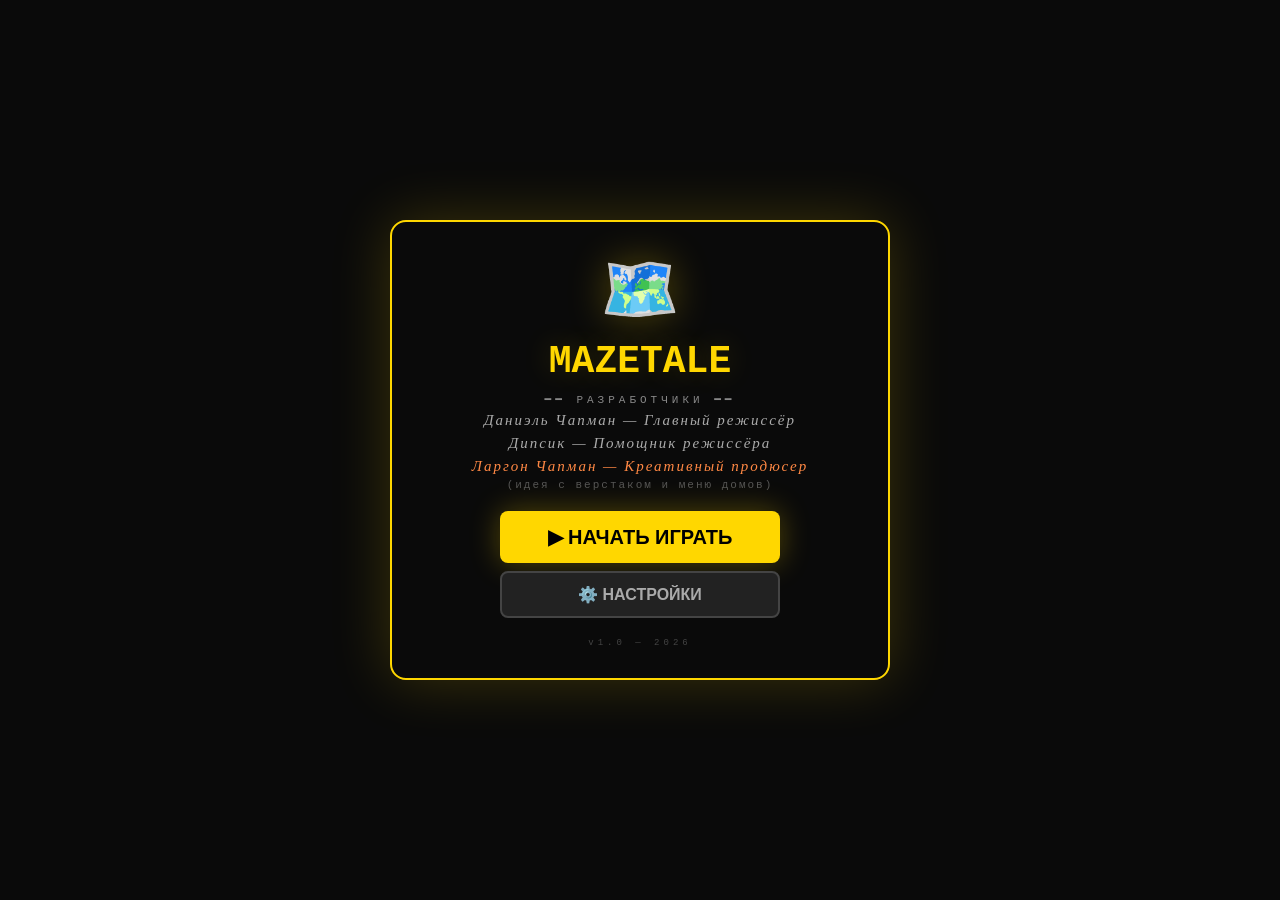
==== commit 8e17029a: "Update index.html" ====
--- a/index.html
+++ b/index.html
@@ -3,7 +3,7 @@
 <head>
     <meta charset="UTF-8">
     <meta name="viewport" content="width=device-width, initial-scale=1.0, user-scalable=no">
-    <title>MazeTale — Полная версия</title>
+    <title>MazeTale — Глава 1</title>
     <style>
         body { margin: 0; background: #0a0a0a; font-family: 'Courier New', monospace; display: flex; justify-content: center; align-items: center; min-height: 100vh; padding: 16px; touch-action: manipulation; }
         * { box-sizing: border-box; }
@@ -86,6 +86,29 @@
         .cutscene .box .title { color: #FFD700; font-size: 20px; font-family: 'Courier New', monospace; }
         .cutscene .box .btn { margin-top: 12px; }
         #cutsceneContainer { display: none; }
+        .ending { display: none; position: fixed; top: 0; left: 0; width: 100%; height: 100%; background: #000; z-index: 99999; justify-content: center; align-items: center; flex-direction: column; padding: 20px; }
+        .ending .box { background: #0a0a0a; border: 2px solid #FFD700; border-radius: 16px; padding: 30px; max-width: 500px; width: 100%; text-align: center; box-shadow: 0 0 60px rgba(255, 215, 0, 0.3); }
+        .ending .box h1 { color: #FFD700; font-size: 28px; font-family: 'Courier New', monospace; }
+        .ending .box .text { color: #ccc; font-size: 16px; line-height: 1.8; font-family: Georgia, serif; margin: 16px 0; }
+        .ending .box .btn { margin-top: 16px; }
+        #statsScreen { display: none; background: #0a0a0a; border: 2px solid #FFD700; border-radius: 16px; padding: 20px; max-width: 500px; width: 100%; box-shadow: 0 0 60px rgba(255, 215, 0, 0.2); text-align: center; margin: 20px auto; }
+        #statsScreen h1 { color: #FFD700; font-size: 28px; font-family: 'Courier New', monospace; margin: 0 0 12px 0; }
+        #statsScreen .sub { color: #888; font-size: 14px; letter-spacing: 2px; margin-bottom: 16px; }
+        .stat-block { background: #111; border: 1px solid #333; border-radius: 12px; padding: 12px 16px; margin: 8px 0; text-align: left; }
+        .stat-block .label { color: #888; font-size: 12px; display: inline-block; width: 80px; }
+        .stat-block .value { color: #FFD700; font-size: 14px; font-weight: bold; }
+        .stat-block .bar { width: 100%; height: 6px; background: #1a1a1a; border-radius: 4px; margin: 4px 0; overflow: hidden; }
+        .stat-block .bar .fill { height: 100%; border-radius: 4px; transition: width 0.3s; }
+        .stat-block .bar .fill.mana { background: #4488ff; }
+        .stat-block .bar .fill.burnout { background: #ff4444; }
+        .stat-block .bar .fill.dust { background: #ff8844; }
+        .stat-item { display: flex; justify-content: space-between; padding: 4px 0; border-bottom: 1px solid #1a1a1a; }
+        .stat-item:last-child { border-bottom: none; }
+        .btn-back { background: #222; color: #FFD700; border: 2px solid #FFD700; padding: 8px 24px; border-radius: 8px; font-weight: 700; cursor: pointer; font-size: 14px; margin-top: 12px; }
+        .btn-back:hover { background: #333; }
+        .familiars { display: flex; gap: 8px; justify-content: center; flex-wrap: wrap; margin-top: 8px; }
+        .familiars .item { background: #1a1a1a; border: 1px solid #444; border-radius: 8px; padding: 4px 12px; font-size: 12px; color: #aaa; }
+        .familiars .item .name { color: #FFD700; }
     </style>
 </head>
 <body>
@@ -95,10 +118,13 @@
     <div id="battleResultScreen"><div class="result-box"><h2>⚔️ ИТОГИ БОЯ</h2><div class="stat-line"><span class="label">💥 Урон по врагу</span><span class="value" id="resultDmgDealt">0</span></div><div class="stat-line"><span class="label">🩸 Урон по игроку</span><span class="value" id="resultDmgTaken">0</span></div><div class="stat-line"><span class="label">❤️ Исцелено</span><span class="value" id="resultHealed">0</span></div><div class="stat-line"><span class="label">💰 Заработано</span><span class="value" id="resultCoins">0</span></div><button class="btn btn-gold" onclick="closeBattleResult()">✅ ПРОДОЛЖИТЬ</button></div></div>
 
     <div id="loadingScreen">
-        <img src="https://allwebs.ru/image/dce155c2970111f1bc7d566b1cffc49f-1.uSwX0S" alt="MazeTale Logo" class="logo">
+        <img src="https://zlukamifnaf9-coder.github.io/Mazetail/logo.png" alt="MazeTale Logo" class="logo" onerror="this.style.display='none'; document.getElementById('fallbackLogo').style.display='block';">
+<div id="fallbackLogo" style="display:none; font-size:64px; color:#FFD700; text-shadow:0 0 40px rgba(255,215,0,0.3); margin-bottom:10px;">🗺️</div>
+<h1 style="color:#FFD700; font-family:'Courier New', monospace; font-size:38px; margin:0; text-shadow:0 0 30px rgba(255,215,0,0.2);">MAZETALE</h1>
         <div class="dev"><div class="title">━━ РАЗРАБОТЧИКИ ━━</div><div class="name">Даниэль Чапман — Главный режиссёр</div><div class="name">Дипсик — Помощник режиссёра</div><div class="name gold">Ларгон Чапман — Креативный продюсер</div><div class="sub">(идея с верстаком и меню домов)</div></div>
-        <button class="btn-load" onclick="startLoading()">▶ НАЧАТЬ ИГРАТЬ</button>
-        <button class="btn-settings" onclick="showSettings()">⚙️ НАСТРОЙКИ</button>
+        <button id="continueBtn" onclick="continueGame()" style="display:none; background:#44ff88; color:#000; border:none; padding:14px 40px; border-radius:8px; font-size:20px; font-weight:700; cursor:pointer; box-shadow:0 0 30px rgba(68,255,136,0.3); margin-top:10px; width:100%; max-width:280px;">💾 ПРОДОЛЖИТЬ</button>
+        <button onclick="startNewGame()" style="background:#FFD700; color:#000; border:none; padding:14px 40px; border-radius:8px; font-size:20px; font-weight:700; cursor:pointer; box-shadow:0 0 30px rgba(255,215,0,0.3); margin-top:10px; width:100%; max-width:280px;">▶ НАЧАТЬ ИГРАТЬ</button>
+        <button onclick="showSettings()" style="background:#222; color:#aaa; border:2px solid #444; padding:12px 40px; border-radius:8px; font-size:16px; font-weight:700; cursor:pointer; margin-top:8px; width:100%; max-width:280px;">⚙️ НАСТРОЙКИ</button>
         <div class="version">v1.0 — 2026</div>
     </div>
 
@@ -111,29 +137,65 @@
         <canvas id="gameCanvas" width="500" height="500"></canvas>
         <div id="bossBar" class="boss-bar hidden"><span>👑 <span id="bossName">Босс</span></span><span class="hp-boss">❤️ <span id="bossHpDisplay">100</span>/100</span></div>
         <div id="bossHealthBar" class="hidden"><div class="fill" id="bossHealthFill" style="width:100%"></div></div>
-        <div id="controls"><button class="btn" onclick="movePlayer(-1,0)">⬆️</button><button class="btn" onclick="movePlayer(0,-1)">⬅️</button><button class="btn" onclick="movePlayer(1,0)">⬇️</button><button class="btn" onclick="movePlayer(0,1)">➡️</button><button class="btn btn-gold" onclick="interact()">🤝 ВЗАИМОДЕЙСТВОВАТЬ</button><button class="btn" onclick="talk()">💬 ГОВОРИТЬ</button><button class="btn" onclick="showInventory()">🎒 ИНВЕНТАРЬ</button><button class="btn" onclick="showAchievements()">🏆 ДОСТИЖЕНИЯ</button></div>
+        <div id="controls"><button class="btn" onclick="movePlayer(-1,0)">⬆️</button><button class="btn" onclick="movePlayer(0,-1)">⬅️</button><button class="btn" onclick="movePlayer(1,0)">⬇️</button><button class="btn" onclick="movePlayer(0,1)">➡️</button><button class="btn btn-gold" onclick="interact()">🤝 ВЗАИМОДЕЙСТВОВАТЬ</button><button class="btn" onclick="talk()">💬 ГОВОРИТЬ</button><button class="btn" onclick="showInventory()">🎒 ИНВЕНТАРЬ</button><button class="btn" onclick="showAchievements()">🏆 ДОСТИЖЕНИЯ</button><button class="btn" onclick="openStats()">📊 СТАТИСТИКА</button></div>
         <div id="dialog">📍 Ты в доме. Рядом стоит старый сундук.</div>
         <div id="choices"></div>
-        <div style="margin-top:4px; display:flex; justify-content:center; gap:6px; flex-wrap:wrap;"><span class="valahia-tag">🏰 MazeTale</span><span class="valahia-tag neon-flicker">🎮 Полная версия</span></div>
+        <div style="margin-top:4px; display:flex; justify-content:center; gap:6px; flex-wrap:wrap;"><span class="valahia-tag">🏰 MazeTale</span><span class="valahia-tag neon-flicker">🎮 Полная сага</span></div>
     </div>
 
     <div id="gameOverScreen"><div class="go-text">💀 GAME OVER</div><div class="go-sub">Эйнар Айсхарт пал в бою...</div><button class="go-btn" onclick="resetGame()">🔄 НАЧАТЬ ЗАНОВО</button></div>
 
     <div id="cutsceneContainer" class="cutscene"><div class="box"><div class="title" id="cutsceneTitle">КАТ-СЦЕНА</div><div class="text" id="cutsceneText">Текст кат-сцены...</div><button class="btn btn-gold" onclick="closeCutscene()">✅ ПРОДОЛЖИТЬ</button></div></div>
+
+    <div id="endingScreen" class="ending">
+        <div class="box"><h1>🏆 КОНЕЦ ПЕРВОЙ ГЛАВЫ</h1><div class="text" id="endingText">🌅 Ты прошёл долгий путь.<br>Эйнар вернулся домой, к маме Алисе.<br>Лелуш остался в памяти навсегда.<br>Анфиса ждёт своего героя.<br><br>Спасибо за игру! 💛</div><button class="btn btn-gold" onclick="resetGame()">🔄 НАЧАТЬ ЗАНОВО</button></div>
+    </div>
+
+    <div id="statsScreen">
+        <h1>📊 СТАТИСТИКА</h1>
+        <div class="sub">━━━ ГОРОДСКОЕ ФЭНТЕЗИ ━━━</div>
+        <div class="stat-block"><div class="stat-item"><span class="label">🧙‍♂️ ИМЯ</span><span class="value" id="playerName">Эйнар</span></div></div>
+        <div class="stat-block"><div class="stat-item"><span class="label">💧 МАНА</span><span class="value" id="manaDisplay">30 / 50</span></div><div class="bar"><div class="fill mana" id="manaBar" style="width:60%"></div></div></div>
+        <div class="stat-block"><div class="stat-item"><span class="label">🌫️ ПЫЛЬ</span><span class="value" id="dustDisplay">12 г</span></div><div class="bar"><div class="fill dust" id="dustBar" style="width:24%"></div></div></div>
+        <div class="stat-block"><div class="stat-item"><span class="label">🔥 ВЫГОРАНИЕ</span><span class="value" id="burnoutDisplay">5%</span></div><div class="bar"><div class="fill burnout" id="burnoutBar" style="width:5%"></div></div></div>
+        <div class="stat-block"><div class="stat-item"><span class="label">🏠 ДОМ</span><span class="value">Лофт 42 этаж</span></div><div class="stat-item"><span class="label">📍 МЕСТО</span><span class="value" id="locationDisplay">Айскристалл</span></div></div>
+        <div class="stat-block"><div class="stat-item"><span class="label">🐱 ФАМИЛЬЯР</span><span class="value">Кот-фамильяр (скорость +10%)</span></div><div class="stat-item"><span class="label">🏠 ДОМОВОЙ</span><span class="value">В роутере (защита от сбоев)</span></div></div>
+        <div class="stat-block"><div class="stat-item"><span class="label">🏆 ДОСТИЖЕНИЯ</span><span class="value" id="achievementCount">0</span></div><div class="stat-item"><span class="label">💀 УБИЙСТВА</span><span class="value" id="killCount">0</span></div><div class="stat-item"><span class="label">💰 МОНЕТЫ</span><span class="value" id="coinCount">0</span></div></div>
+        <button class="btn-back" onclick="closeStats()">🔙 ВЕРНУТЬСЯ</button>
+    </div>
 
     <script>
         // ═══════════════════════════════════════════════════
-        //  MAZETALE — ПОЛНАЯ ВЕРСИЯ (С КАРТОЙ СЮЖЕТА)
-        //  СЮЖЕТНЫЕ ТОЧКИ: 1-ВХОД В ДОМ, 2-ВЫХОД ИЗ ДОМА, 3-ПЕРВЫЙ РАЗГОВОР С АНФИСОЙ...
+        //  MAZETALE — ГЛАВА 1 (ПОЛНАЯ, ИСПРАВЛЕННАЯ)
+        //  ВСЕ БАГИ ИСПРАВЛЕНЫ — МОЖНО ИГРАТЬ!
         // ═══════════════════════════════════════════════════
 
         // ─── ЗАГРУЗЧИК ───
         function showSettings() { alert('Ну и что ты тут хотел увидеть? О, смотри! Негро 🐈‍⬛'); }
 
-        function startLoading() {
+        function startNewGame() {
+            localStorage.removeItem('mazetale_save');
             document.getElementById('loadingScreen').style.display = 'none';
             document.getElementById('storyScreen').style.display = 'block';
             typeStory();
+        }
+
+        function continueGame() {
+            document.getElementById('loadingScreen').style.display = 'none';
+            document.getElementById('storyScreen').style.display = 'none';
+            document.getElementById('gameScreen').style.display = 'block';
+            loadProgress();
+            drawMap();
+            updateUI();
+        }
+
+        function checkSave() {
+            const raw = localStorage.getItem('mazetale_save');
+            if (raw) {
+                document.getElementById('continueBtn').style.display = 'block';
+            } else {
+                document.getElementById('continueBtn').style.display = 'none';
+            }
         }
 
         // ─── ИНТРО ───
@@ -190,7 +252,7 @@
         let gameTime = { hour: 14, minute: 30 };
         let achievements = [];
         let enemiesKilled = 0;
-        let playerName = 'Эйнар Айсхарт';
+        let playerName = 'Эйнар';
         let hasAnfisa = false;
         let bossPhase = 0;
         let comboCount = 0;
@@ -204,6 +266,11 @@
         let anfisaMarried = false;
         let elixirUsed = false;
         let isAdult = false;
+        let lelushJoined = false;
+        let lelushAlive = true;
+        let finalBattleStarted = false;
+        let hasBoat = false;
+        let ownsCar = false;
 
         let battleStats = { dmgDealt: 0, dmgTaken: 0, healed: 0, coinsEarned: 0 };
 
@@ -225,7 +292,12 @@
             lasTamperoSaved: false,
             revolutionStarted: false,
             queenDefeated: false,
-            married: false
+            married: false,
+            lelushHuman: false,
+            calderaCleared: false,
+            leopoldDefeated: false,
+            hasBoat: false,
+            ownsCar: false
         };
 
         let battle = { enemyHP: 0, enemyMaxHP: 0, enemyAttack: 0, playerAttack: 8, defense: false, enemyName: '', isBoss: false,
@@ -251,9 +323,9 @@
             ['🌲', '🏰', '👑', '🏰', '🏙️', '🏚️', '🏣', '🏗️', '🗻', '🌲'],
             ['🌲', '🏰', '🏰', '🏰', '⬜', '⬜', '⬜', '⬜', '⬜', '🌲'],
             ['🌲', '👩', '⬜', '⬜', '🌀', '⬜', '⬜', '⬜', '⬜', '🌲'],
-            ['🌲', '⬜', '⬜', '⬜', '🌊', '🌊', '🌊', '⬜', '⬜', '🌲'],
-            ['🌲', '⬜', '⬜', '⬜', '🌊', '🛶', '🌊', '⬜', '⬜', '🌲'],
-            ['🌲', '⬜', '⬜', '⬜', '🌊', '🌊', '🌊', '⬜', '⬜', '🌲'],
+            ['🌲', '⬜', '⬜', '⬜', '🟦', '🟦', '🟦', '⬜', '⬜', '🌲'],
+            ['🌲', '⬜', '⬜', '⬜', '🟦', '🛶', '🟦', '⬜', '⬜', '🌲'],
+            ['🌲', '⬜', '⬜', '⬜', '🟦', '🟦', '🟦', '⬜', '⬜', '🌲'],
             ['🌲', '⬜', '⬜', '⬜', '⬜', '⬜', '⬜', '⬜', '🚪', '🌲'],
             ['🌲', '🌲', '🌲', '🌲', '🌲', '🌲', '🌲', '🌲', '🌲', '🌲']
         ];
@@ -277,7 +349,7 @@
             ['🌊', '🛤', '🛤', '🛤', '🛤', '🚂', '🚃', '🚃', '🛤', '🛤'],
             ['🌊', '🏠', '🏠', '🧜‍♀️', '⛪', '🌺', '🏠', '🏠', '🧜‍', '🌊'],
             ['🌊', '🦀', '🚚', '🍽', '🏢', '🌴', '🚛', '🧜‍♂️', '🌊', '🌊'],
-            ['🌊', '⛲', '🌴', '🏝️', '🏛️', '🏝️', '🌴', '👸', '🪦', '🌊'],
+            ['🌊', '⛲', '🌴', '🏝️', '🏛️', '🌀', '🌴', '👸', '🪦', '🌊'],
             ['🌊', '🦭', '🦐', '🏝️', '🏩', '🏝️', '🐈‍⬛', '🐕‍🦺', '🧔🏻', '🌊'],
             ['🌊', '🌴', '🛳', '🌴', '🚤', '🌴', '👩‍🍼', '🌴', '🐟', '🌊'],
             ['🌊', '🌊', '🐠', '🐚', '🌊', '🌊', '⛴️', '🌊', '🌊', '🌊'],
@@ -290,11 +362,115 @@
             ['🌊', '🏝️', '🌊', '⛽', '🌊', '⛲', '🌊', '🌊', '🌊', '🌊'],
             ['🚤', '🌊', '🇦🇸', '🤴', '🌻', '🐠', '🌴', '👮', '🌴', '🌊'],
             ['🌊', '🌊', '🏢', '🇦🇸', '⛪', '🌺', '🏠', '🏠', '🌊', '🌊'],
-            ['🌊', '🌊', '🌊', '🌴', '🔥', '🥀', '🚗', '🌊', '🌊', '⛴️'],
+            ['🌊', '🌊', '🌊', '🌴', '🔥', '🥀', '🚗', '🌀', '🌊', '⛴️'],
             ['🗼', '🌊', '🌼', '🌴', '🏝️', '🏝️', '🌴', '🌺', '🌊', '🌊'],
             ['🌊', '🚢', '🌊', '🌊', '🏝️', '💍', '🏝️', '🌊', '🌊', '🌊'],
             ['🌊', '🌊', '🌴', '🌺', '🐠', '🌴', '🌺', '🌴', '🐠', '🌊'],
             ['🌊', '🌊', '🛳', '🌊', '🌊', '🌊', '🏩', '🏣', '🌊', '🌊']
+        ];
+
+        const castleMap = [
+            ['🌲', '🌲', '🌲', '🌲', '🌲', '🌲', '🌲', '🌲', '🌲', '🌲'],
+            ['🌲', '🏰', '🏰', '🏰', '🐕', '⬜', '⬜', '🏰', '🏰', '🌲'],
+            ['🌲', '🏰', '👑', '🏰', '⬜', '🌀', '⬜', '🏰', '🏰', '🌲'],
+            ['🌲', '🏰', '🏰', '🏰', '⬜', '⬜', '⬜', '🏰', '🏰', '🌲'],
+            ['🌲', '⬜', '⬜', '⬜', '⬜', '⬜', '⬜', '⬜', '⬜', '🌲'],
+            ['🌲', '⬜', '⬜', '⬜', '🌱', '⬜', '⬜', '🌺', '🌺', '🌲'],
+            ['🌲', '⬜', '⬜', '⬜', '⬜', '⬜', '⬜', '⬜', '⬜', '🌲'],
+            ['🌲', '⬜', '🐁', '🐈', '⬜', '⬜', '⬜', '⬜', '⬜', '🌲'],
+            ['🌲', '⬜', '⬜', '⬜', '⬜', '⬜', '⬜', '⬜', '⬜', '🌲'],
+            ['🌲', '🌲', '🌲', '🌲', '🌲', '🌲', '🌲', '🌲', '🌲', '🌲']
+        ];
+
+        const lasTomperoMap = [
+            ['☀️', '☀️', '☀️', '☀️', '☀️', '☀️', '☀️', '☀️', '☀️', '☀️'],
+            ['☀️', '🎰', '🔲', '🥷', '🔲', '🏚', '🔲', '💃', '🔲', '☀️'],
+            ['☀️', '🔲', '🤵', '🔲', '🕺', '🔲', '🧟‍♂️', '🔲', '🏨', '☀️'],
+            ['☀️', '🛣️', '🛣️', '🛣️', '🛣️', '🛣️', '🛣️', '🛣️', '🛣️', '☀️'],
+            ['☀️', '🚗', '🚕', '🚙', '🚐', '🚚', '🚛', '🚔', '⛽', '☀️'],
+            ['☀️', '🌊', '🔲', '🏟️', '🧟‍♂️', '🎡', '🌀', '🍔', '🧟‍♀️', '☀️'],
+            ['☀️', '🌊', '🧟‍♀️', '🎥', '🔲', '🥂', '🧟‍♂️', '🔲', '🔲', '☀️'],
+            ['☀️', '🏠', '🔲', '🏜', '🔲', '🧌', '🔲', '🏨', '🔲', '☀️'],
+            ['☀️', '🎭', '🧟‍', '🔲', '🧟‍♂️', '🚴', '🏆', '🏩', '🏣', '☀️'],
+            ['☀️', '☀️', '☀️', '☀️', '☀️', '☀️', '☀️', '☀️', '☀️', '☀️']
+        ];
+
+        const calderaMap = [
+            ['🔥', '🏛️', '🏛️', '🏛️', '👹', '🏛️', '🏛️', '🏛️', '😈', '🔥'],
+            ['🏛️', '🗿', '⛲', '🗿', '🏛️', '🗿', '⛲', '🗿', '🏛️', '🎃'],
+            ['🏛️', '⛲', '🏛️', '🏛️', '🏛️', '🏛️', '🏛️', '⛲', '👹', '🔥'],
+            ['🏛️', '🗿', '🏛️', '🔥', '🏟️', '🏟️', '🔥', '🏛️', '🗿', '🏛️'],
+            ['🔥', '🏛️', '🏛️', '🏟️', '🐎', '🐎', '🏟️', '👹', '🏛️', '😈'],
+            ['🏛️', '🗿', '🏛️', '🏟️', '🐎', '🐎', '🏟️', '🏛️', '🗿', '🦹‍♀️'],
+            ['🏛️', '⛲', '🏛️', '🔥', '🏟️', '🏟️', '🔥', '🌀', '⛲', '🦹‍'],
+            ['🏛️', '🗿', '⛲', '🗿', '🎃', '🗿', '⛲', '🗿', '🏛️', '🔥'],
+            ['🔥', '🏛️', '🏛️', '🏛️', '🌊', '🌊', '😈', '🏛️', '🏛️', '🎃'],
+            ['🔥', '🔥', '🔥', '🔥', '🌊', '🌊', '🔥', '🔥', '🔥', '🔥']
+        ];
+
+        const ochuryMap = [
+            ['🌲', '🌲', '🌲', '🌲', '🌲', '🌲', '🌲', '🌲', '🌲', '🌲'],
+            ['🌲', '🏠', '🏠', '🏠', '⬜', '⬜', '⬜', '⬜', '⬜', '🌲'],
+            ['🌲', '🏠', '🏠', '🏠', '⬜', '⬜', '⬜', '⬜', '⬜', '🌲'],
+            ['🌲', '⬜', '⬜', '⬜', '⬜', '⬜', '⬜', '⬜', '⬜', '🌲'],
+            ['🌲', '⬜', '⬜', '⬜', '🌀', '⬜', '⬜', '⬜', '⬜', '🌲'],
+            ['🌲', '⬜', '⬜', '⬜', '🌾', '🌾', '🌾', '⬜', '⬜', '🌲'],
+            ['🌲', '⬜', '⬜', '⬜', '🌾', '🛶', '🌾', '⬜', '⬜', '🌲'],
+            ['🌲', '⬜', '⬜', '⬜', '🌾', '🌾', '🌾', '⬜', '⬜', '🌲'],
+            ['🌲', '⬜', '⬜', '⬜', '⬜', '⬜', '⬜', '⬜', '⬜', '🌲'],
+            ['🌲', '🌲', '🌲', '🌲', '🌲', '🌲', '🌲', '🌲', '🌲', '🌲']
+        ];
+
+        const islandMap = [
+            ['🌊','🌊','🌊','🌊','🌊','🌊','🌊','🌊','🌊','🌊'],
+            ['🌊','🏝️','🌴','☠️','🌴','🐊','🌴','🌴','🌴','🌊'],
+            ['🌊','🌴','🗿','🌴','🐍','🌴','🗿','🌴','☠️','🌊'],
+            ['🌊','🌴','🌴','🕷️','🌴','🌴','🕷️','🌴','🌴','🌊'],
+            ['🌊','🌴','🐍','🌴','🏛️','🏛️','🌴','🐍','🌴','🌊'],
+            ['🌊','🌴','🌴','🌴','🏛️','🌀','🌴','🌴','🌴','🌊'],
+            ['🌊','🌴','🐍','🌴','🕷️','🌴','🌴','🐍','🌴','🌊'],
+            ['🌊','🌴','🌴','🌴','🗿','🗿','🌴','🌴','🌴','🌊'],
+            ['🌊','🌴','☠️','🌴','🐊','🌴','☠️','🌴','🌴','🌊'],
+            ['🌊','🌊','🌊','🌊','🌊','🌊','🌊','🌊','🌊','🌊']
+        ];
+
+        const blutmarkMap = [
+            ['🏙️','🏙️','🏙️','🏙️','🏙️','🏙️','🏙️','🏙️','🏙️','🏙️'],
+            ['🏙️','☕','🧑‍🤝‍🧑','🧑‍🤝‍🧑','🚌','🚌','🧑‍🤝‍🧑','🎸','🎸','🏙️'],
+            ['🏙️','☕','🧑‍🤝‍🧑','🐕','🚲','🚲','🧑‍🤝‍🧑','🎸','🎸','🏙️'],
+            ['🏙️','🏪','🏪','🧑‍🤝‍🧑','🌳','🌳','🧑‍🤝‍🧑','🚓','🚓','🏙️'],
+            ['🏙️','🧑‍🤝‍🧑','🧑‍🤝‍🧑','🧑‍🤝‍🧑','🏟️','🏟️','🧑‍🤝‍🧑','🚓','🚓','🏙️'],
+            ['🏙️','🌭','🌭','🧑‍🤝‍🧑','🏟️','🌀','🧑‍🤝‍🧑','🌳','🌳','🏙️'],
+            ['🏙️','🌭','🌭','🧑‍🤝‍🧑','🌳','🌳','🧑‍🤝‍🧑','🏗️','🏗️','🏙️'],
+            ['🏙️','🧑‍🤝‍🧑','🧑‍🤝‍🧑','🧑‍🤝‍🧑','🚧','🚧','🧑‍🤝‍🧑','🏗️','🏗️','🏙️'],
+            ['🏙️','🌊','🌊','🌊','🚧','🚧','🎭','🎭','🏙️','🏙️'],
+            ['🏙️','🏙️','🏙️','🏙️','🏙️','🏙️','🏙️','🏙️','🏙️','🏙️']
+        ];
+
+        const tentMap = [
+            ['💟', '💟', '💟', '💟', '💟', '💟', '💟', '💟', '💟', '💟'],
+            ['💟', '🕯️', '🔮', '🕯️', '⬜', '⬜', '🕯️', '🔮', '🕯️', '💟'],
+            ['💟', '🔮', '⚗️', '⚗️', '⬜', '⬜', '⚗️', '⚗️', '🔮', '💟'],
+            ['💟', '🕯️', '⚗️', '⚗️', '🟣', '🟣', '⚗️', '⚗️', '🕯️', '💟'],
+            ['💟', '⬜', '⬜', '🪬', '🪔', '📺', '🟣', '⬜', '⬜', '💟'],
+            ['💟', '⬜', '⬜', '🗑', '🧙‍♀️', '📻', '⏰', '⬜', '⬜', '💟'],
+            ['💟', '🚪', '⬜', '🟣', '🟣', '🟣', '🟣', '⬜', '⬜', '💟'],
+            ['💟', '🕯️', '⚗️', '⚗️', '🟣', '🟣', '⚗️', '⚗️', '🕯️', '💟'],
+            ['💟', '🔮', '⚗️', '⚗️', '⬜', '⬜', '⚗️', '⚗️', '🔮', '💟'],
+            ['💟', '💟', '💟', '💟', '💟', '💟', '💟', '💟', '💟', '💟']
+        ];
+
+        const officeMap = [
+            ['⬜', '⬜', '⬜', '⬜', '⬜', '⬜', '⬜', '⬜', '⬜', '⬜'],
+            ['⬜', '🚪', '🖥️', '🖥️', '👨‍💼', '🎙', '🧝‍♂️', '🎥', '🚪', '⬜'],
+            ['⬜', '🪑', '🖥️', '🖥️', '🪑', '🪑', '🖥️', '🖥️', '🪑', '⬜'],
+            ['⬜', '🪑', '🟥', '🟥', '🟥', '🟥', '🟥', '🟥', '🪑', '⬜'],
+            ['⬜', '🪑', '🟥', '🛋️', '🛋️', '🛋️', '🛋️', '🟥', '🪑', '⬜'],
+            ['⬜', '🪑', '🟥', '🛋️', '🛋️', '🛋️', '🛋️', '🟥', '🪑', '⬜'],
+            ['⬜', '🪑', '🟥', '🟥', '🟥', '🟥', '🟥', '🟥', '🪑', '⬜'],
+            ['⬜', '🪑', '🟥', '🟥', '☎', '📋', '🟥', '🟥', '🪑', '⬜'],
+            ['⬜', '🚪', '🟥', '🟥', '🧑‍💼', '🧑‍💼', '🟥', '🟥', '🪜', '⬜'],
+            ['⬜', '⬜', '⬜', '⬜', '⬜', '⬜', '⬜', '⬜', '⬜', '⬜']
         ];
 
         let currentMap = houseMap;
@@ -335,6 +511,45 @@
                 window._cutsceneCallback = null; }
         }
 
+        function showEnding(text) {
+            document.getElementById('gameScreen').style.display = 'none';
+            document.getElementById('endingText').textContent = text;
+            document.getElementById('endingScreen').style.display = 'flex';
+        }
+
+        // ─── СТАТИСТИКА ───
+        function openStats() {
+            document.getElementById('gameScreen').style.display = 'none';
+            document.getElementById('statsScreen').style.display = 'block';
+            loadStats();
+        }
+
+        function closeStats() {
+            document.getElementById('statsScreen').style.display = 'none';
+            document.getElementById('gameScreen').style.display = 'block';
+            drawMap();
+            updateUI();
+        }
+
+        function loadStats() {
+            document.getElementById('playerName').textContent = playerName || 'Эйнар';
+            const mana = 30,
+                maxMana = 50;
+            document.getElementById('manaDisplay').textContent = mana + ' / ' + maxMana;
+            document.getElementById('manaBar').style.width = (mana / maxMana * 100) + '%';
+            const dust = 12,
+                maxDust = 50;
+            document.getElementById('dustDisplay').textContent = dust + ' г';
+            document.getElementById('dustBar').style.width = (dust / maxDust * 100) + '%';
+            const burnout = 5;
+            document.getElementById('burnoutDisplay').textContent = burnout + '%';
+            document.getElementById('burnoutBar').style.width = burnout + '%';
+            document.getElementById('locationDisplay').textContent = currentLocation || 'Айскристалл';
+            document.getElementById('achievementCount').textContent = achievements ? achievements.length : 0;
+            document.getElementById('killCount').textContent = enemiesKilled || 0;
+            document.getElementById('coinCount').textContent = coins || 0;
+        }
+
         // ─── ОБНОВЛЕНИЕ UI ───
         function updateUI() {
             locDisplay.textContent = currentLocation;
@@ -344,7 +559,9 @@
             timeDisplay.textContent = '🕐 ' + String(gameTime.hour).padStart(2, '0') + ':' + String(gameTime.minute)
                 .padStart(2, '0');
             reputationDisplay.textContent = '⭐ ' + reputation;
-            const chapters = ['', 'Пробуждение', 'Айскристалл', 'Диско-Сити', 'Сан-Бандеро'];
+            const chapters = ['', 'Пробуждение', 'Айскристалл', 'Диско-Сити', 'Сан-Бандеро', 'Лас-Томпэро', 'Кальдера', 'Очуры',
+                'Остров Чан Кайши', 'Блютмарк'
+            ];
             chapterTitle.textContent = 'Глава ' + currentChapter + ': ' + (chapters[currentChapter] || '');
             updateWantedStars();
             updateStatBars();
@@ -386,7 +603,8 @@
                     const tile = currentMap[r][c];
                     ctx.fillStyle = '#1a1a1a';
                     ctx.fillRect(x, y, tileSize, tileSize);
-                    if (tile !== '⬜' && tile !== '🔲' && tile !== '0' && tile !== '⬛' && tile !== '🌊') {
+                    if (tile !== '⬜' && tile !== '🔲' && tile !== '0' && tile !== '⬛' && tile !== '🌊' && tile !== '☀️' &&
+                        tile !== '🟥' && tile !== '🟣' && tile !== '💟') {
                         ctx.fillStyle = '#aaa';
                         ctx.font = (tileSize * 0.55) + 'px serif';
                         ctx.fillText(tile, x + tileSize * 0.2, y + tileSize * 0.7);
@@ -439,6 +657,17 @@
             if (isAdult) { ctx.fillStyle = '#FFD700';
                 ctx.font = (tileSize * 0.3) + 'px sans-serif';
                 ctx.fillText('🧝‍♂️', px - 10, py - 10); }
+            if (lelushJoined && lelushAlive) {
+                const lx = (player.y + 1) * tileSize,
+                    ly = player.x * tileSize;
+                ctx.fillStyle = '#44aaff';
+                ctx.beginPath();
+                ctx.arc(lx + tileSize / 2, ly + tileSize / 2, tileSize * 0.25, 0, Math.PI * 2);
+                ctx.fill();
+                ctx.fillStyle = '#000';
+                ctx.font = (tileSize * 0.4) + 'px sans-serif';
+                ctx.fillText('🧝', lx + tileSize * 0.3, ly + tileSize * 0.7);
+            }
         }
 
         function findDoorNearby() {
@@ -505,50 +734,7 @@
             return null;
         }
 
-        function findDealerNearby() {
-            const dirs = [
-                [-1, -1],
-                [-1, 0],
-                [-1, 1],
-                [0, -1],
-                [0, 1],
-                [1, -1],
-                [1, 0],
-                [1, 1]
-            ];
-            for (let d of dirs) {
-                const nx = player.x + d[0];
-                const ny = player.y + d[1];
-                if (nx >= 0 && nx < currentMap.length && ny >= 0 && ny < currentMap[0].length) {
-                    if (currentMap[nx][ny] === '🏣') { return { x: nx, y: ny }; }
-                }
-            }
-            return null;
-        }
-
-        function findVehicleNearby() {
-            const vehicles = ['🚗', '🚙', '🚛', '🚐', '🚌', '🚘', '🚔', '🚖', '🚍', '🛴', '🚲', '🏍️'];
-            const dirs = [
-                [-1, -1],
-                [-1, 0],
-                [-1, 1],
-                [0, -1],
-                [0, 1],
-                [1, -1],
-                [1, 0],
-                [1, 1]
-            ];
-            for (let d of dirs) {
-                const nx = player.x + d[0];
-                const ny = player.y + d[1];
-                if (nx >= 0 && nx < currentMap.length && ny >= 0 && ny < currentMap[0].length) {
-                    if (vehicles.includes(currentMap[nx][ny])) { return { x: nx, y: ny, type: currentMap[nx][ny] }; }
-                }
-            }
-            return null;
-        }
-
-        function spawnBandits() {
+        function spawnWolves() {
             const positions = [
                 [3, 2],
                 [5, 3],
@@ -557,23 +743,9 @@
                 [6, 8]
             ];
             positions.forEach(([r, c]) => {
-                if (currentMap[r] && currentMap[r][c] === '⬜') { currentMap[r][c] = '👹'; }
+                if (currentMap[r] && currentMap[r][c] === '⬜') { currentMap[r][c] = '🐺'; }
             });
         }
-
-        // ═══════════════════════════════════════════════════
-        //  СЮЖЕТНЫЕ ТОЧКИ (ЛЕГКО НАЙТИ ПО ЭТИМ МЕТКАМ)
-        // ═══════════════════════════════════════════════════
-
-        // 1. ВХОД В ДОМ
-        // 2. ВЫХОД ИЗ ДОМА
-        // 3. ПЕРВЫЙ РАЗГОВОР С АНФИСОЙ
-        // 4. ПОРТАЛ
-        // 5. БИТВА С ВАЛАХАРМОМ
-        // 6. КАТ-СЦЕНА СИНТОКРАТОРЫ
-        // 7. ЗЕЛЬЕ ВЗРОСЛЕНИЯ
-        // 8. СВАДЬБА
-        // 9. ФИНАЛ
 
         // ─── ДВИЖЕНИЕ ───
         function movePlayer(dx, dy) {
@@ -582,18 +754,61 @@
             const ny = player.y + dy;
             if (nx < 0 || nx >= currentMap.length || ny < 0 || ny >= currentMap[0].length) return;
             const tile = currentMap[nx][ny];
-            if (tile === '🧱' || tile === '🌲' || tile === '⬛' || tile === '🌊') return;
+
+            // В Сан-Бандеро вода — только на лодке!
+            if (currentCity === 4 && tile === '🌊' && !flags.hasBoat) {
+                dialog.innerHTML = '🌊 Тебе нужна лодка, чтобы пересечь воду.';
+                return;
+            }
+
+            if (tile === '🧱' || tile === '🌲' || tile === '⬛' || tile === '☀️' || tile === '🟥' || tile === '🟣' || tile ===
+                '💟') return;
+
             energy = Math.max(0, energy - 1);
             updateUI();
             player.x = nx;
             player.y = ny;
-            if (tile === '👹') { startBattle('Разбойник', 30, 6); return; }
+
+            if (tile === '🐺') { startBattle('Волк БВП', 30, 6); return; }
+            if (tile === '👹' || tile === '👺') { startBattle('Демон', 40, 8); return; }
+            if (tile === '😈') { startBattle('Бес', 25, 10); return; }
+            if (tile === '🎃') { startBattle('Тыквоголовый', 30, 6); return; }
+            if (tile === '🦹‍♀️') { startBattle('Злодейка', 50, 12); return; }
+            if (tile === '🦹‍') { startBattle('Злодей', 55, 14); return; }
+            if (tile === '🧟‍♂️' || tile === '🧟‍♀️' || tile === '🧟‍') { startBattle('Зомби', 25, 4); return; }
+            if (tile === '🧌') { startBattle('Тролль', 80, 10); return; }
+            if (tile === '🐦‍🔥' && !flags.leopoldDefeated) { startFinalBattle(); return; }
+
+            // Опасности на острове
+            if (currentCity === 8) {
+                if (tile === '☠️') { hp -= 30;
+                    dialog.innerHTML = '☠️ Ты наступил на ядовитые шипы! -30 HP'; }
+                if (tile === '🐍') { hp -= 15;
+                    dialog.innerHTML = '🐍 Тебя укусила змея! -15 HP + яд'; }
+                if (tile === '🕷️') { hp -= 20;
+                    dialog.innerHTML = '🕷️ Паук атакует! -20 HP + замедление'; }
+                if (tile === '🐊') { hp -= 25;
+                    dialog.innerHTML = '🐊 Крокодил выходит из воды! -25 HP'; }
+                if (tile === '🗿') { hp -= 20;
+                    dialog.innerHTML = '🗿 Ожившая статуя атакует! -20 HP'; }
+                if (tile === '🏛️') { hp -= 20;
+                    dialog.innerHTML = '🏛️ Храм-ловушка! -20 HP'; }
+                if (hp <= 0) { gameOver = true;
+                    document.getElementById('gameOverScreen').style.display = 'flex'; }
+                updateUI();
+                return;
+            }
+
             if (currentCity === 2) {
                 if (tile === '🤠') { startBattle('Солдат Валахии', 30, 6); return; }
                 if (tile === '🙎') { startBattle('Сержант Валахии', 50, 10); return; }
                 if (tile === '🤴') { startBattle('Капитан Валахии', 100, 14, true); return; }
             }
-            if (tile === '👑' && currentCity === 3) { if (!flags.talkedToKing) { talkToKing(); return; } }
+
+            if (tile === '👑' && currentCity === 3) {
+                if (!flags.talkedToKing) { talkToKing(); return; }
+            }
+
             if (currentCity === 4) {
                 if (tile === '🧜‍♂️' && !sanBanderosRevolution) { talkToLelush(); return; }
                 if (tile === '👸' && sanBanderosRevolution && !flags.queenDefeated) { startQueenBattle(); return; }
@@ -602,13 +817,249 @@
                 if (tile === '👩‍🍼') { talkToGrace(); return; }
                 if (tile === '🐈‍⬛') { dialog.innerHTML = '🐈‍⬛ Негро смотрит на тебя и мурлычет. Похоже, он одобряет твой путь.';
                     return; }
-            }
+                if (tile === '🛶' && !flags.hasBoat) {
+                    dialog.innerHTML = '🛶 Ты нашёл лодку! Теперь ты можешь плавать по воде.';
+                    flags.hasBoat = true;
+                    currentMap[player.x][player.y] = '⬜';
+                    updateUI();
+                    return;
+                }
+            }
+
             dialog.innerHTML = '📍 ' + currentLocation + ' — пустое место.';
             drawMap();
             updateUI();
         }
 
-        // ─── 2. ВЫХОД ИЗ ДОМА ───
+        // ─── ВЗАИМОДЕЙСТВИЕ ───
+        function interact() {
+            if (gameOver || inBattle) return;
+
+            if (insideHouse) {
+                houseInteract();
+                return;
+            }
+
+            const portalNear = findPortalNearby();
+            if (portalNear) {
+                showPortalMenu();
+                return;
+            }
+
+            const doorPos = findDoorNearby();
+            if (doorPos) {
+                if (insideHouse) {
+                    dialog.innerHTML = '🚪 Выйти из дома?';
+                    choicesDiv.innerHTML =
+                        `<button class="btn btn-success" onclick="exitHouse()">🚪 ВЫЙТИ НА УЛИЦУ</button><button class="btn btn-danger" onclick="dialog.innerHTML='🚪 Ты остаёшься в доме.'; choicesDiv.innerHTML='';">❌ ОСТАТЬСЯ</button>`;
+                    return;
+                } else if (currentCity === 0) {
+                    dialog.innerHTML = '🚪 Ты открываешь дверь и выходишь в Айскристалл...';
+                    setTimeout(() => goToCity(1), 400);
+                    return;
+                } else if (currentCity === 1) {
+                    dialog.innerHTML = '🚪 Ты хочешь вернуться домой?';
+                    choicesDiv.innerHTML =
+                        `<button class="btn btn-success" onclick="goHome()">🏠 ДА, ВЕРНУТЬСЯ</button><button class="btn btn-danger" onclick="dialog.innerHTML='🚪 Ты остаёшься в городе.'; choicesDiv.innerHTML='';">❌ ОСТАТЬСЯ</button>`;
+                    return;
+                }
+                return;
+            }
+
+            const x = player.x,
+                y = player.y;
+            const tile = currentMap[x][y];
+
+            // ─── СПЕЦИАЛЬНЫЕ ЗДАНИЯ (ПЕРВЫЙ ПРИОРИТЕТ) ───
+            if (tile === '🏪') { openShop(); return; }
+            if (tile === '🏣') { openCarDealer(); return; }
+            if (tile === '🏥') { dialog.innerHTML = '🏥 Больница. Здесь лечат раны.'; return; }
+            if (tile === '🏢') { dialog.innerHTML = '🏢 Офисное здание.'; return; }
+            if (tile === '🏫') { dialog.innerHTML = '🏫 Школа. Здесь учатся дети.'; return; }
+            if (tile === '🏦') { dialog.innerHTML = '🏦 Банк. Здесь хранят деньги.'; return; }
+
+            // ─── МАШИНЫ ───
+            const vehicleTypes = ['🚗', '🚙', '🚛', '🚐', '🚌', '🚘', '🚔', '🚖', '🚍', '🛴', '🚲', '🏍️'];
+            if (vehicleTypes.includes(tile)) {
+                if (tile === '🚗' || tile === '🚙' || tile === '🚛' || tile === '🚐' || tile === '🚌') {
+                    if (flags.ownsCar) {
+                        dialog.innerHTML = '🚗 Ты садишься в свою машину. Куда едем?';
+                        choicesDiv.innerHTML = `
+                            <button class="btn" onclick="driveToCity()">🏙️ ЕХАТЬ В ГОРОД</button>
+                            <button class="btn" onclick="driveToCastle()">🏰 ЕХАТЬ В ЗАМОК</button>
+                            <button class="btn btn-danger" onclick="dialog.innerHTML='🚗 Ты вышел из машины.'; choicesDiv.innerHTML='';">🚪 ВЫЙТИ</button>
+                        `;
+                    } else {
+                        dialog.innerHTML = '🚗 Это чужая машина. Угнать?';
+                        choicesDiv.innerHTML = `
+                            <button class="btn btn-danger" onclick="stealCar()">🏃 УГНАТЬ (+1 звезда)</button>
+                            <button class="btn" onclick="dialog.innerHTML='🚗 Ты отошёл от машины.'; choicesDiv.innerHTML='';">❌ НЕТ</button>
+                        `;
+                    }
+                } else if (tile === '🛴' || tile === '🚲') {
+                    dialog.innerHTML =
+                    `🛴 Ты садишься на ${tile === '🛴' ? 'самокат' : 'велосипед'} и едешь быстрее.`;
+                    flags.hasVehicle = true;
+                    choicesDiv.innerHTML =
+                        `<button class="btn" onclick="dialog.innerHTML='🚲 Ты слез с транспорта.'; choicesDiv.innerHTML='';">🚪 ВЫЙТИ</button>`;
+                } else {
+                    dialog.innerHTML = '🚗 Это транспортное средство.';
+                }
+                return;
+            }
+
+            // ─── ЛОДКА В САН-БАНДЕРО ───
+            if (tile === '🛶' && currentCity === 4) {
+                if (!flags.hasBoat) {
+                    dialog.innerHTML = '🛶 Ты нашёл лодку! Теперь ты можешь плавать по воде.';
+                    flags.hasBoat = true;
+                    currentMap[player.x][player.y] = '⬜';
+                    updateUI();
+                } else {
+                    dialog.innerHTML = '🛶 Лодка уже твоя.';
+                }
+                return;
+            }
+
+            // ─── ДОМА (ВТОРОЙ ПРИОРИТЕТ) ───
+            const houseNear = findHouseNearby();
+            if (houseNear && !insideHouse) {
+                showHouseMenu(houseNear);
+                return;
+            }
+
+            // ─── ОСТАЛЬНЫЕ ОБЪЕКТЫ ───
+            if (tile === '📦') {
+                if (!flags.hasNote) {
+                    flags.hasNote = true;
+                    inventory.push('📜 Старая записка');
+                    dialog.innerHTML = '📦 Ты открываешь сундук. Внутри лежит старая записка.';
+                    updateUI();
+                } else { dialog.innerHTML = '📦 Сундук пуст.'; }
+                return;
+            }
+
+            if (tile === '👩') { talkToAnfisa(); return; }
+            if (tile === '🧙‍♀️') { talkToAnfisaTent(); return; }
+            if (tile === '💍' && currentCity === 4 && flags.hasAnfisa && !flags.married) { marryAnfisa(); return; }
+
+            if (tile === '🧜‍' && currentCity === 4 && sanBanderosRevolution && !lelushJoined) {
+                talkToLelushAfterRevolution();
+                return;
+            }
+            if (tile === '🧜‍♀️' && currentCity === 4 && sanBanderosRevolution) {
+                talkToMariAfterRevolution();
+                return;
+            }
+
+            if (tile === '🚪' && currentCity === 3) {
+                goToCity(1);
+                dialog.innerHTML = '🚪 Ты вышел из замка.';
+                choicesDiv.innerHTML = '';
+                drawMap();
+                updateUI();
+                return;
+            }
+
+            if (tile === '🪜' && currentCity === 5) {
+                dialog.innerHTML = '🪜 Ты поднимаешься на крышу офиса...';
+                setTimeout(() => {
+                    goToCity(1);
+                    dialog.innerHTML = '🌆 Ты вернулся в Айскристалл.';
+                    drawMap();
+                    updateUI();
+                }, 800);
+                return;
+            }
+
+            if (tile === '🪧' && currentCity === 1) {
+                dialog.innerHTML =
+                    '"Добро пожаловать в шатёр магии! Здесь я (Анфиса) готовлю всякие зелья и чудо препараты."\n🧝‍♂️: Сколько интересного я упустил...';
+                choicesDiv.innerHTML =
+                    `<button class="btn btn-success" onclick="enterTent()">⛺ ЗАЙТИ В ШАТЁР</button><button class="btn btn-danger" onclick="dialog.innerHTML='🪧 Ты отошёл от таблички.'; choicesDiv.innerHTML='';">❌ УЙТИ</button>`;
+                return;
+            }
+
+            if (tile === '🪬' && currentCity === 1) {
+                getPotionFromAnfisa();
+                return;
+            }
+
+            dialog.innerHTML = '🤝 Здесь не с чем взаимодействовать.';
+        }
+
+        // ─── ШАТЁР ───
+        function enterTent() {
+            currentCity = 7;
+            currentLocation = 'ШАТЁР';
+            currentMap = tentMap;
+            player.x = 4;
+            player.y = 4;
+            dialog.innerHTML = '🧙‍♀️ Ты заходишь в шатёр магии Анфисы.';
+            choicesDiv.innerHTML = '';
+            drawMap();
+            updateUI();
+            saveProgress();
+        }
+
+        function getPotionFromAnfisa() {
+            if (inventory.includes('🧪 Зелье Лелуша')) {
+                dialog.innerHTML = '🧪 Ты уже взял зелье.';
+                return;
+            }
+            showCutscene('🧪 ЗЕЛЬЕ ДЛЯ ЛЕЛУША',
+                '🧝‍♂️: Как успехи с зельем?\n🧙‍♀️: Держи.\n(Анфиса дала вам зелье → в инвентарь)\n🧝‍♂️: А ты не пойдёшь?\n🧙‍♀️: Увы, но мне надо следить за шатром и... За нашим ребёнком.\n🧝‍♂️: А, ну ладно... Стоп... ЧТО!? Мы станем родителями?\n🧙‍♀️: ДА!\n🧝‍♂️: Афигеть... У меня нет слов...',
+                function() {
+                    inventory.push('🧪 Зелье Лелуша');
+                    dialog.innerHTML = '🧪 Ты получил зелье для Лелуша!';
+                    choicesDiv.innerHTML = '';
+                    updateUI();
+                    saveProgress();
+                }
+            );
+        }
+
+        function talkToAnfisaTent() {
+            dialog.innerHTML = '🧙‍♀️ Анфиса: «Я так рада, что ты вернулся! Мы скоро станем родителями!» ❤️';
+        }
+
+        // ─── ЛЕЛУШ ───
+        function talkToLelushAfterRevolution() {
+            showCutscene('🧜‍ ЛЕЛУШ ПРИСОЕДИНЯЕТСЯ',
+                '🧝‍♂️: О, я думал Лелуш будет один.\n🧜‍: Она хочет кое-что сказать.\n🧜‍♀️: ... Прости меня, Эйнар, я та девушка, которая соблюдает правила любой ценой, я не хотела тебя обидеть или задеть.\n🧝‍♂️: О, приятно слышать, я не обижаюсь.\n🧜‍: Отлично, давай зелье.\n🧝‍♂️: Вот, держи.\n(Эйнар передал зелье "Ногостановления")\n(Лелуш выпил зелье и стал человеком 🧝‍)\n🧝‍: Воу, это что?\n🧝‍♂️: О, у меня есть брат!\n🧝‍: Неродной, но согласен.\n🧜‍♀️: А я? Мне принёс?\n🧝‍: А ты в сделку не входила, извиняй.\n🧜‍♀️: Мда, потрясающий у меня муж...\n🧝‍♂️: Погодите, вы в браке?\n🧝‍: Естественно, давно, после революции мы стали больше, чем друзья.\n🧝‍♂️: Круто!\n🧝‍: Идём спасать кальдеру?\n🧝‍♂️: Естественно!\n🧝‍: Тогда чего мы стоим? Впе...',
+                function() {
+                    lelushJoined = true;
+                    lelushAlive = true;
+                    flags.lelushHuman = true;
+                    achievements.push('Мастер революции');
+                    showAchievementSMS('МАСТЕР РЕВОЛЮЦИИ', 'Ты устроил революцию и одержал победу!', '⚔️');
+                    goToLasTompero();
+                }
+            );
+        }
+
+        function talkToMariAfterRevolution() {
+            dialog.innerHTML = '🧜‍♀️ Мари: «Я рада, что всё так закончилось. Удачи вам, ребята!»';
+        }
+
+        // ─── ЛАС-ТОМПЭРО ───
+        function goToLasTompero() {
+            currentCity = 5;
+            currentLocation = 'ЛАС-ТОМПЭРО';
+            currentMap = lasTomperoMap;
+            player.x = 4;
+            player.y = 4;
+            dialog.innerHTML = '🏜️ Добро пожаловать в Лас-Томпэро! Город казино и зомби.';
+            choicesDiv.innerHTML = '';
+            drawMap();
+            updateUI();
+            saveProgress();
+            if (lelushJoined) {
+                dialog.innerHTML += '\n🧝‍ Лелуш: «Здесь жарко... Но мы справимся!»';
+            }
+        }
+
+        // ─── ВЫХОД ИЗ ДОМА ───
         function exitHouse() {
             insideHouse = false;
             currentHouseName = '';
@@ -619,7 +1070,7 @@
             updateUI();
         }
 
-        // ─── 1. ВХОД В ДОМ ───
+        // ─── ВХОД В ДОМ ───
         function enterHouse(houseType) {
             insideHouse = true;
             const houseMaps = {
@@ -670,105 +1121,17 @@
             updateUI();
         }
 
-        // ─── ВЗАИМОДЕЙСТВИЕ ───
-        function interact() {
-            if (gameOver || inBattle) return;
-
-            if (insideHouse) {
-                houseInteract();
-                return;
-            }
-
-            const portalNear = findPortalNearby();
-            if (portalNear) {
-                showPortalMenu();
-                return;
-            }
-
-            // 2. ВЫХОД ИЗ ДОМА (ИСПРАВЛЕНО)
-            const doorPos = findDoorNearby();
-            if (doorPos) {
-                if (insideHouse) {
-                    dialog.innerHTML = '🚪 Выйти из дома?';
-                    choicesDiv.innerHTML = `
-                        <button class="btn btn-success" onclick="exitHouse()">🚪 ВЫЙТИ НА УЛИЦУ</button>
-                        <button class="btn btn-danger" onclick="dialog.innerHTML='🚪 Ты остаёшься в доме.'; choicesDiv.innerHTML='';">❌ ОСТАТЬСЯ</button>
-                    `;
-                    return;
-                } else if (currentCity === 0) {
-                    dialog.innerHTML = '🚪 Ты открываешь дверь и выходишь в Айскристалл...';
-                    setTimeout(() => goToCity(1), 400);
-                    return;
-                } else if (currentCity === 1) {
-                    dialog.innerHTML = '🚪 Ты хочешь вернуться домой?';
-                    choicesDiv.innerHTML = `
-                        <button class="btn btn-success" onclick="goHome()">🏠 ДА, ВЕРНУТЬСЯ</button>
-                        <button class="btn btn-danger" onclick="dialog.innerHTML='🚪 Ты остаёшься в городе.'; choicesDiv.innerHTML='';">❌ ОСТАТЬСЯ</button>
-                    `;
-                    return;
-                }
-                return;
-            }
-
-            const houseNear = findHouseNearby();
-            if (houseNear && !insideHouse) {
-                showHouseMenu(houseNear);
-                return;
-            }
-
-            const dealerNear = findDealerNearby();
-            if (dealerNear) {
-                openCarDealer();
-                return;
-            }
-
-            const vehicleNear = findVehicleNearby();
-            if (vehicleNear) {
-                interactWithVehicle(vehicleNear);
-                return;
-            }
-
-            const x = player.x,
-                y = player.y;
-            const tile = currentMap[x][y];
-
-            if (tile === '📦') {
-                if (!flags.hasNote) {
-                    flags.hasNote = true;
-                    inventory.push('📜 Старая записка');
-                    dialog.innerHTML = '📦 Ты открываешь сундук. Внутри лежит старая записка.';
-                    updateUI();
-                } else {
-                    dialog.innerHTML = '📦 Сундук пуст.';
-                }
-                return;
-            }
-
-            if (tile === '👩') {
-                talkToAnfisa();
-                return;
-            }
-
-            if (tile === '🏪') {
-                openShop();
-                return;
-            }
-
-            if (tile === '💍' && currentCity === 4 && flags.hasAnfisa && !flags.married) {
-                marryAnfisa();
-                return;
-            }
-
-            dialog.innerHTML = '🤝 Здесь не с чем взаимодействовать.';
-        }
-
         function houseInteract() {
             const x = player.x,
                 y = player.y;
             const tile = currentMap[x][y];
             if (tile === '🧰') { openWorkbench(); return; }
-            if (tile === '🚪' && (x === 0 || x === currentMap.length - 1 || y === 0 || y === currentMap[0].length - 1)) {
-                exitHouse(); return; }
+            if (tile === '🚪') {
+                dialog.innerHTML = '🚪 Выйти из дома?';
+                choicesDiv.innerHTML =
+                    `<button class="btn btn-success" onclick="exitHouse()">🚪 ВЫЙТИ НА УЛИЦУ</button><button class="btn btn-danger" onclick="dialog.innerHTML='🚪 Ты остаёшься в доме.'; choicesDiv.innerHTML='';">❌ ОСТАТЬСЯ</button>`;
+                return;
+            }
             if (tile === '🛏️') {
                 dialog.innerHTML = '🛏️ Кровать. Можно поспать.';
                 choicesDiv.innerHTML =
@@ -810,14 +1173,30 @@
             choicesDiv.innerHTML = '';
         }
 
-        function getHouseOwner(type) { const owners = { '🏠': 'Иван Петров', '🏙️': 'Джон Смит', '🏚️': 'Мария Иванова' }; return owners[
-                type] || 'Неизвестно'; }
-
-        function getHouseFamily(type) { const families = { '🏠': 'Петровы', '🏙️': 'Смиты', '🏚️': 'Ивановы' }; return families[
-                type] || 'Неизвестно'; }
-
-        function getHouseDate(type) { const dates = { '🏠': '12.05.2010', '🏙️': '03.09.2015', '🏚️': '15.11.1985' }; return dates[
-                type] || 'Неизвестно'; }
+        function getHouseOwner(type) {
+            if (currentLocation === 'АЙСКРИСТАЛЛ' || currentLocation === 'АЙСКРИСТАЛЛ (ГОРОД)') {
+                const owners = { '🏠': 'Mr. Brown', '🏙️': 'Mr. Smith', '🏚️': 'Ms. Johnson' };
+                return owners[type] || 'Unknown';
+            } else {
+                const owners = { '🏠': 'Иван Петров', '🏙️': 'Джон Смит', '🏚️': 'Мария Иванова' };
+                return owners[type] || 'Неизвестно';
+            }
+        }
+
+        function getHouseFamily(type) {
+            if (currentLocation === 'АЙСКРИСТАЛЛ' || currentLocation === 'АЙСКРИСТАЛЛ (ГОРОД)') {
+                const families = { '🏠': 'Brown', '🏙️': 'Smith', '🏚️': 'Johnson' };
+                return families[type] || 'Unknown';
+            } else {
+                const families = { '🏠': 'Петровы', '🏙️': 'Смиты', '🏚️': 'Ивановы' };
+                return families[type] || 'Неизвестно';
+            }
+        }
+
+        function getHouseDate(type) {
+            const dates = { '🏠': '12.05.2010', '🏙️': '03.09.2015', '🏚️': '15.11.1985' };
+            return dates[type] || 'Неизвестно';
+        }
 
         function robHouse(type) {
             const rewards = { '🏠': 20, '🏙️': 35, '🏚️': 15 };
@@ -836,102 +1215,20 @@
             choicesDiv.innerHTML = '';
             updateUI();
             saveProgress();
-            if (wantedLevel >= 5) { gameOver = true;
-                document.getElementById('gameOverScreen').style.display = 'flex'; }
-        }
-
-        function interactWithVehicle(vehicle) {
-            const vType = vehicle.type;
-            if (vType === '🚗' || vType === '🚙' || vType === '🚛' || vType === '🚐' || vType === '🚌') {
-                if (flags.ownsCar) {
-                    dialog.innerHTML = '🚗 Ты садишься в свою машину и едешь.';
-                    choicesDiv.innerHTML =
-                        `<button class="btn" onclick="driveToCity()">🏙️ ЕХАТЬ В ГОРОД</button><button class="btn btn-danger" onclick="dialog.innerHTML='🚗 Ты вышел из машины.'; choicesDiv.innerHTML='';">🚪 ВЫЙТИ</button>`;
-                } else {
-                    dialog.innerHTML = '🚗 Это чужая машина. Угнать?';
-                    choicesDiv.innerHTML =
-                        `<button class="btn btn-danger" onclick="stealCar()">🏃 УГНАТЬ (+1 звезда)</button><button class="btn" onclick="dialog.innerHTML='🚗 Ты отошёл от машины.'; choicesDiv.innerHTML='';">❌ НЕТ</button>`;
-                }
-            } else if (vType === '🛴' || vType === '🚲') {
-                dialog.innerHTML = `🛴 Ты садишься на ${vType === '🛴' ? 'самокат' : 'велосипед'} и едешь быстрее.`;
-                flags.hasVehicle = true;
-                choicesDiv.innerHTML =
-                `<button class="btn" onclick="dialog.innerHTML='🚲 Ты слез с транспорта.'; choicesDiv.innerHTML='';">🚪 ВЫЙТИ</button>`;
-            } else { dialog.innerHTML = '🚗 Это транспортное средство.'; }
-        }
-
-        function stealCar() {
-            wantedLevel = Math.min(5, wantedLevel + 1);
-            flags.ownsCar = true;
-            dialog.innerHTML = '🚗 Ты угнал машину! ⭐ Звезда розыска +1';
-            choicesDiv.innerHTML = '';
-            updateUI();
-            saveProgress();
-        }
-
-        function driveToCity() { player.x = 4;
-            player.y = 4;
-            dialog.innerHTML = '🏙️ Ты приехал в центр города.';
-            choicesDiv.innerHTML = '';
-            drawMap();
-            updateUI(); }
-
-        function openCarDealer() {
-            dialog.innerHTML = '🏣 <b>АВТОСАЛОН</b><br>Выбери транспорт:';
-            choicesDiv.innerHTML =
-                `<button class="btn" onclick="buyVehicle('scooter')">🛴 Самокат (150💰)</button><button class="btn" onclick="buyVehicle('bicycle')">🚲 Велосипед (400💰)</button><button class="btn" onclick="buyVehicle('car')">🚗 Легковушка (4500💰)</button><button class="btn" onclick="buyVehicle('motorcycle')">🏍️ Мотоцикл (3000💰)</button><button class="btn" onclick="buyVehicle('truck')">🚛 Грузовик (5500💰)</button><button class="btn btn-danger" onclick="dialog.innerHTML='🏣 Ты вышел из автосалона.'; choicesDiv.innerHTML='';">🚪 ВЫЙТИ</button>`;
-        }
-
-        function buyVehicle(type) {
-            const prices = { scooter: 150, bicycle: 400, car: 4500, motorcycle: 3000, truck: 5500 };
-            const names = { scooter: '🛴 Самокат', bicycle: '🚲 Велосипед', car: '🚗 Легковушка', motorcycle: '🏍️ Мотоцикл',
-                truck: '🚛 Грузовик' };
-            if (coins >= prices[type]) {
-                coins -= prices[type];
-                inventory.push(names[type]);
-                if (type === 'car') flags.ownsCar = true;
-                if (type === 'motorcycle') flags.hasMotorcycle = true;
-                dialog.innerHTML = `✅ Ты купил ${names[type]}!`;
-                updateUI();
-                saveProgress();
-            } else { dialog.innerHTML = `❌ У вас недостаточно денег! (нужно ${prices[type]}💰)`; }
-        }
-
-        function openWorkbench() {
-            dialog.innerHTML = '🧰 <b>ВЕРСТАК</b><br>Выбери рецепт:';
-            choicesDiv.innerHTML =
-                `<button class="btn" onclick="craftItem('wooden_sword')">🗡️ Деревянный меч (3 доски, 2 палки)</button><button class="btn" onclick="craftItem('stone_pickaxe')">⛏️ Каменная кирка (3 булыжника, 2 палки)</button><button class="btn" onclick="craftItem('leather_chest')">🛡️ Кожаный нагрудник (8 кожи)</button><button class="btn" onclick="craftItem('iron_sword')">🗡️ Железный меч (2 железных слитка, 1 палка)</button><button class="btn" onclick="craftItem('diamond_sword')">🗡️ Алмазный меч (2 алмаза, 1 палка)</button><button class="btn" onclick="craftItem('shield')">🛡️ Щит (6 досок, 1 железный слиток)</button><button class="btn" onclick="craftItem('heal_potion')">🧪 Зелье исцеления (1 стекло, 1 золото)</button><button class="btn btn-danger" onclick="dialog.innerHTML='🧰 Ты закрыл верстак.'; choicesDiv.innerHTML='';">❌ ЗАКРЫТЬ</button>`;
-        }
-
-        function craftItem(item) {
-            const recipes = {
-                wooden_sword: { name: '🗡️ Деревянный меч', ingredients: ['Доска x3', 'Палка x2'],
-                    result: '🗡️ Деревянный меч' },
-                stone_pickaxe: { name: '⛏️ Каменная кирка', ingredients: ['Булыжник x3', 'Палка x2'],
-                    result: '⛏️ Каменная кирка' },
-                leather_chest: { name: '🛡️ Кожаный нагрудник', ingredients: ['Кожа x8'], result: '🛡️ Кожаный нагрудник' },
-                iron_sword: { name: '🗡️ Железный меч', ingredients: ['Железный слиток x2', 'Палка x1'],
-                    result: '🗡️ Железный меч' },
-                diamond_sword: { name: '🗡️ Алмазный меч', ingredients: ['Алмаз x2', 'Палка x1'],
-                    result: '🗡️ Алмазный меч' },
-                shield: { name: '🛡️ Щит', ingredients: ['Доска x6', 'Железный слиток x1'], result: '🛡️ Щит' },
-                heal_potion: { name: '🧪 Зелье исцеления', ingredients: ['Стекло x1', 'Золото x1'],
-                    result: '🧪 Зелье исцеления' }
-            };
-            const recipe = recipes[item];
-            if (!recipe) return;
-            inventory.push(recipe.result);
-            dialog.innerHTML = `✅ Ты скрафтил ${recipe.name}!`;
-            updateUI();
-            saveProgress();
-        }
-
-        // ─── 4. ПОРТАЛ ───
+        }
+
+        // ─── ПОРТАЛ ───
         function showPortalMenu() {
             const cities = [
                 { id: 1, name: 'Айскристалл', unlocked: true },
                 { id: 2, name: 'Диско-Сити', unlocked: flags.kingDefeated },
-                { id: 4, name: 'Сан-Бандеро', unlocked: flags.discoCleared }
+                { id: 3, name: 'Замок', unlocked: flags.discoCleared },
+                { id: 4, name: 'Сан-Бандеро', unlocked: flags.discoCleared },
+                { id: 5, name: 'Лас-Томпэро', unlocked: flags.lasTamperoSaved || lelushJoined },
+                { id: 6, name: 'Кальдера', unlocked: flags.lasTamperoSaved && lelushJoined },
+                { id: 7, name: 'Очуры', unlocked: true },
+                { id: 8, name: 'Остров Чан Кайши', unlocked: true },
+                { id: 9, name: 'Блютмарк', unlocked: true }
             ];
             let html = '🌀 <b>ВЫБЕРИ ГОРОД:</b><br>';
             cities.forEach(c => {
@@ -948,7 +1245,14 @@
             const cityMap = {
                 1: { map: aiskristallMap, name: 'Айскристалл', loc: 'АЙСКРИСТАЛЛ' },
                 2: { map: discoMap, name: 'Диско-Сити', loc: 'ДИСКО-СИТИ' },
-                4: { map: sanBanderosMap, name: 'Сан-Бандеро', loc: 'САН-БАНДЕРО' }
+                3: { map: castleMap, name: 'Замок', loc: 'ЗАМОК' },
+                4: { map: sanBanderosRevolution ? lasSilendMap : sanBanderosMap, name: sanBanderosRevolution ? 'Лас-Силенд' :
+                        'Сан-Бандеро', loc: sanBanderosRevolution ? 'ЛАС-СИЛЕНД' : 'САН-БАНДЕРО' },
+                5: { map: lasTomperoMap, name: 'Лас-Томпэро', loc: 'ЛАС-ТОМПЭРО' },
+                6: { map: calderaMap, name: 'Кальдера', loc: 'КАЛЬДЕРА' },
+                7: { map: ochuryMap, name: 'Очуры', loc: 'ОЧУРЫ' },
+                8: { map: islandMap, name: 'Остров Чан Кайши', loc: 'ОСТРОВ ЧАН КАЙШИ' },
+                9: { map: blutmarkMap, name: 'Блютмарк', loc: 'БЛЮТМАРК' }
             };
             const city = cityMap[cityId];
             if (!city) return;
@@ -974,10 +1278,22 @@
                             saveProgress();
                         });
                 } else {
-                    dialog.innerHTML = '🌆 Ты прибыл в ' + city.name + '!';
-                    drawMap();
-                    updateUI();
-                    saveProgress();
+                    if (cityId === 6 && !flags.calderaCleared) {
+                        showCutscene('🔥 КАЛЬДЕРА',
+                            '🧝‍: Оу, так вот почему её называют вторым адом...\n🧝‍♂️: Хм, вперёд! И ни шагу на месте!',
+                            function() {
+                                dialog.innerHTML = '🔥 Ты прибыл в Кальдеру!';
+                                drawMap();
+                                updateUI();
+                                saveProgress();
+                            }
+                        );
+                    } else {
+                        dialog.innerHTML = '🌆 Ты прибыл в ' + city.name + '!';
+                        drawMap();
+                        updateUI();
+                        saveProgress();
+                    }
                 }
             }, 1200);
         }
@@ -987,8 +1303,14 @@
             const cityMap = {
                 1: { map: aiskristallMap, name: 'Айскристалл', loc: 'АЙСКРИСТАЛЛ' },
                 2: { map: discoMap, name: 'Диско-Сити', loc: 'ДИСКО-СИТИ' },
+                3: { map: castleMap, name: 'Замок', loc: 'ЗАМОК' },
                 4: { map: sanBanderosRevolution ? lasSilendMap : sanBanderosMap, name: sanBanderosRevolution ? 'Лас-Силенд' :
-                        'Сан-Бандеро', loc: sanBanderosRevolution ? 'ЛАС-СИЛЕНД' : 'САН-БАНДЕРО' }
+                        'Сан-Бандеро', loc: sanBanderosRevolution ? 'ЛАС-СИЛЕНД' : 'САН-БАНДЕРО' },
+                5: { map: lasTomperoMap, name: 'Лас-Томпэро', loc: 'ЛАС-ТОМПЭРО' },
+                6: { map: calderaMap, name: 'Кальдера', loc: 'КАЛЬДЕРА' },
+                7: { map: ochuryMap, name: 'Очуры', loc: 'ОЧУРЫ' },
+                8: { map: islandMap, name: 'Остров Чан Кайши', loc: 'ОСТРОВ ЧАН КАЙШИ' },
+                9: { map: blutmarkMap, name: 'Блютмарк', loc: 'БЛЮТМАРК' }
             };
             const city = cityMap[cityId];
             if (!city) return;
@@ -998,7 +1320,7 @@
             player.x = 4;
             player.y = 4;
             if (!flags.visitedCities.includes(cityId)) { flags.visitedCities.push(cityId); }
-            if (cityId === 1) spawnBandits();
+            if (cityId === 1) spawnWolves();
             if (cityId === 2) {
                 const enemies = [
                     [1, 3],
@@ -1032,6 +1354,22 @@
             saveProgress();
         }
 
+        function goToCastle() {
+            currentCity = 3;
+            currentLocation = 'ЗАМОК';
+            currentMap = castleMap;
+            player.x = 4;
+            player.y = 4;
+            dialog.innerHTML = '🏰 Ты вошёл в замок. Король ждёт тебя.';
+            choicesDiv.innerHTML = `
+                <button class="btn" onclick="talkToKing()">👑 ПОГОВОРИТЬ С КОРОЛЁМ</button>
+                <button class="btn" onclick="goToCity(1)">🚪 ВЕРНУТЬСЯ В ГОРОД</button>
+            `;
+            drawMap();
+            updateUI();
+            saveProgress();
+        }
+
         // ─── 3. ПЕРВЫЙ РАЗГОВОР С АНФИСОЙ ───
         function talkToAnfisa() {
             if (flags.anfisaRecruited) {
@@ -1066,16 +1404,16 @@
             saveProgress();
         }
 
+        // ─── МАГАЗИН ───
         function openShop() {
             dialog.innerHTML = '🏪 Добро пожаловать в магазин!<br>Выбери товар:';
             choicesDiv.innerHTML =
-                `<button class="btn" onclick="buyShopItem('apple')">🍎 Яблоко (5💰)</button><button class="btn" onclick="buyShopItem('sword')">🗡️ Меч (20💰)</button><button class="btn" onclick="buyShopItem('shield')">🛡️ Щит (15💰)</button><button class="btn" onclick="buyShopItem('food')">🍗 Еда (8💰)</button><button class="btn" onclick="buyShopItem('potion')">🧪 Зелье исцеления (10💰)</button><button class="btn btn-danger" onclick="dialog.innerHTML='🏪 Ты вышел из магазина.'; choicesDiv.innerHTML='';">🚪 ВЫЙТИ</button>`;
+                `<button class="btn" onclick="buyShopItem('apple')">🍎 Яблоко (5💰)</button><button class="btn" onclick="buyShopItem('sword')">🗡️ Меч (20💰)</button><button class="btn" onclick="buyShopItem('shield')">🛡️ Щит (15💰)</button><button class="btn" onclick="buyShopItem('food')">🍗 Еда (8💰)</button><button class="btn btn-danger" onclick="dialog.innerHTML='🏪 Ты вышел из магазина.'; choicesDiv.innerHTML='';">🚪 ВЫЙТИ</button>`;
         }
 
         function buyShopItem(item) {
-            const prices = { apple: 5, sword: 20, shield: 15, food: 8, potion: 10 };
-            const names = { apple: '🍎 Яблоко', sword: '🗡️ Меч', shield: '🛡️ Щит', food: '🍗 Еда',
-                potion: '🧪 Зелье исцеления' };
+            const prices = { apple: 5, sword: 20, shield: 15, food: 8 };
+            const names = { apple: '🍎 Яблоко', sword: '🗡️ Меч', shield: '🛡️ Щит', food: '🍗 Еда' };
             if (coins >= prices[item]) {
                 coins -= prices[item];
                 inventory.push(names[item]);
@@ -1090,6 +1428,84 @@
             } else { dialog.innerHTML = `❌ У вас недостаточно денег! (нужно ${prices[item]}💰)`; }
         }
 
+        // ─── АВТОСАЛОН ───
+        function openCarDealer() {
+            dialog.innerHTML = '🏣 <b>АВТОСАЛОН</b><br>Выбери транспорт:';
+            choicesDiv.innerHTML =
+                `<button class="btn" onclick="buyVehicle('scooter')">🛴 Самокат (150💰)</button><button class="btn" onclick="buyVehicle('bicycle')">🚲 Велосипед (400💰)</button><button class="btn" onclick="buyVehicle('car')">🚗 Легковушка (4500💰)</button><button class="btn" onclick="buyVehicle('motorcycle')">🏍️ Мотоцикл (3000💰)</button><button class="btn" onclick="buyVehicle('truck')">🚛 Грузовик (5500💰)</button><button class="btn btn-danger" onclick="dialog.innerHTML='🏣 Ты вышел из автосалона.'; choicesDiv.innerHTML='';">🚪 ВЫЙТИ</button>`;
+        }
+
+        function buyVehicle(type) {
+            const prices = { scooter: 150, bicycle: 400, car: 4500, motorcycle: 3000, truck: 5500 };
+            const names = { scooter: '🛴 Самокат', bicycle: '🚲 Велосипед', car: '🚗 Легковушка', motorcycle: '🏍️ Мотоцикл',
+                truck: '🚛 Грузовик' };
+            if (coins >= prices[type]) {
+                coins -= prices[type];
+                inventory.push(names[type]);
+                if (type === 'car') { flags.ownsCar = true;
+                    ownsCar = true; }
+                dialog.innerHTML = `✅ Ты купил ${names[type]}!`;
+                updateUI();
+                saveProgress();
+            } else { dialog.innerHTML = `❌ У вас недостаточно денег! (нужно ${prices[type]}💰)`; }
+        }
+
+        function stealCar() {
+            wantedLevel = Math.min(5, wantedLevel + 1);
+            flags.ownsCar = true;
+            ownsCar = true;
+            dialog.innerHTML = '🚗 Ты угнал машину! ⭐ Звезда розыска +1';
+            choicesDiv.innerHTML = '';
+            updateUI();
+            saveProgress();
+        }
+
+        function driveToCity() {
+            player.x = 4;
+            player.y = 4;
+            dialog.innerHTML = '🏙️ Ты приехал в центр города.';
+            choicesDiv.innerHTML = '';
+            drawMap();
+            updateUI();
+        }
+
+        function driveToCastle() {
+            goToCity(3);
+            dialog.innerHTML = '🏰 Ты приехал к замку.';
+            choicesDiv.innerHTML = '';
+            drawMap();
+            updateUI();
+        }
+
+        // ─── КРАФТ ───
+        function openWorkbench() {
+            dialog.innerHTML = '🧰 <b>ВЕРСТАК</b><br>Выбери рецепт:';
+            choicesDiv.innerHTML =
+                `<button class="btn" onclick="craftItem('wooden_sword')">🗡️ Деревянный меч (3 доски, 2 палки)</button><button class="btn" onclick="craftItem('stone_pickaxe')">⛏️ Каменная кирка (3 булыжника, 2 палки)</button><button class="btn" onclick="craftItem('leather_chest')">🛡️ Кожаный нагрудник (8 кожи)</button><button class="btn" onclick="craftItem('iron_sword')">🗡️ Железный меч (2 железных слитка, 1 палка)</button><button class="btn" onclick="craftItem('diamond_sword')">🗡️ Алмазный меч (2 алмаза, 1 палка)</button><button class="btn" onclick="craftItem('shield')">🛡️ Щит (6 досок, 1 железный слиток)</button><button class="btn btn-danger" onclick="dialog.innerHTML='🧰 Ты закрыл верстак.'; choicesDiv.innerHTML='';">❌ ЗАКРЫТЬ</button>`;
+        }
+
+        function craftItem(item) {
+            const recipes = {
+                wooden_sword: { name: '🗡️ Деревянный меч', ingredients: ['Доска x3', 'Палка x2'],
+                    result: '🗡️ Деревянный меч' },
+                stone_pickaxe: { name: '⛏️ Каменная кирка', ingredients: ['Булыжник x3', 'Палка x2'],
+                    result: '⛏️ Каменная кирка' },
+                leather_chest: { name: '🛡️ Кожаный нагрудник', ingredients: ['Кожа x8'], result: '🛡️ Кожаный нагрудник' },
+                iron_sword: { name: '🗡️ Железный меч', ingredients: ['Железный слиток x2', 'Палка x1'],
+                    result: '🗡️ Железный меч' },
+                diamond_sword: { name: '🗡️ Алмазный меч', ingredients: ['Алмаз x2', 'Палка x1'],
+                    result: '🗡️ Алмазный меч' },
+                shield: { name: '🛡️ Щит', ingredients: ['Доска x6', 'Железный слиток x1'], result: '🛡️ Щит' }
+            };
+            const recipe = recipes[item];
+            if (!recipe) return;
+            inventory.push(recipe.result);
+            dialog.innerHTML = `✅ Ты скрафтил ${recipe.name}!`;
+            updateUI();
+            saveProgress();
+        }
+
+        // ─── КОРОЛЬ ───
         function talkToKing() {
             flags.talkedToKing = true;
             dialog.innerHTML =
@@ -1184,6 +1600,7 @@
             }, 1500);
         }
 
+        // ─── САН-БАНДЕРО ───
         function talkToLelush() {
             if (sanBanderosRevolution) { dialog.innerHTML = '🧜‍♂️ Лелуш: «Спасибо за помощь, друг! Свобода восторжествовала!»';
                 return; }
@@ -1292,7 +1709,8 @@
             battle.enemyHP = hpMax;
             battle.enemyMaxHP = hpMax;
             battle.enemyAttack = atk;
-            battle.playerAttack = 8 + (flags.hasSword ? 5 : 0) + (flags.hasAnfisa ? 3 : 0) + (isAdult ? 10 : 0);
+            battle.playerAttack = 8 + (flags.hasSword ? 5 : 0) + (flags.hasAnfisa ? 3 : 0) + (isAdult ? 10 : 0) + (lelushJoined ?
+                10 : 0);
             battle.defense = false;
             battle.isBoss = isBoss;
             battle.phase = 0;
@@ -1310,6 +1728,8 @@
             if (name === 'Сержант Валахии') dialogText = '🙎‍♂️ Сержант: «А-а, снова герои. Ну держитесь!»';
             if (name === 'Капитан Валахии') dialogText = '🤴 Капитан: «Ты думаешь, что сможешь остановить Валахию?»';
             if (name === 'Королева Сан-Бандеро') dialogText = '👸 Королева: «Ты посмел поднять руку на матриархат?!»';
+            if (name === 'Роберт и Джулия') dialogText = '🧞‍♂️ Роберт: «Ту ошибку я тебе не прощу!»';
+            if (name === 'Леопольд Инферно') dialogText = '🐦‍🔥 Леопольд: «Значит... Ты тот смельчак... Эйран?»';
             dialog.innerHTML = dialogText;
             renderBattleButtons();
         }
@@ -1321,6 +1741,10 @@
                 `<button class="btn btn-gold" onclick="comboAttack()">⚡ КОМБО-УДАР</button>`; }
             if (inventory.includes('🧪 Зелье взросления') && !elixirUsed) { buttons +=
                 `<button class="btn btn-success" onclick="useElixir()">🧪 ЗЕЛЬЕ ВЗРОСЛЕНИЯ</button>`; }
+            if (lelushJoined && lelushAlive) {
+                buttons +=
+                    `<button class="btn btn-primary" onclick="battleAction('water_ball')">🔵 ВОДЯНОЙ ШАР (40)</button><button class="btn btn-primary" onclick="battleAction('trident')">🔱 ТРЕЗУБЕЦ (50)</button><button class="btn btn-primary" onclick="battleAction('water_dragon')">🐲 ВОДЯНОЙ ДРАКОН (45)</button>`;
+            }
             choicesDiv.innerHTML = buttons;
         }
 
@@ -1366,6 +1790,24 @@
                 battle.playerAttack += 10;
                 log = `🔥 Ты усилил атаку! +10 к урону (теперь ${battle.playerAttack})`;
                 comboCount = 0;
+            } else if (action === 'water_ball' && lelushJoined) {
+                const dmg = 40 + Math.floor(Math.random() * 10);
+                battle.enemyHP -= dmg;
+                battleStats.dmgDealt += dmg;
+                log = `🔵 Водяной шар! ${dmg} урона! (💀 ${battle.enemyHP}/${battle.enemyMaxHP})`;
+                comboCount = 0;
+            } else if (action === 'trident' && lelushJoined) {
+                const dmg = 50 + Math.floor(Math.random() * 10);
+                battle.enemyHP -= dmg;
+                battleStats.dmgDealt += dmg;
+                log = `🔱 Трезубец! ${dmg} урона! (💀 ${battle.enemyHP}/${battle.enemyMaxHP})`;
+                comboCount = 0;
+            } else if (action === 'water_dragon' && lelushJoined) {
+                const dmg = 45 + Math.floor(Math.random() * 10);
+                battle.enemyHP -= dmg;
+                battleStats.dmgDealt += dmg;
+                log = `🐲 Водяной дракон! ${dmg} урона! (💀 ${battle.enemyHP}/${battle.enemyMaxHP})`;
+                comboCount = 0;
             }
             if (battle.enemyHP <= 0) { endBattle(log); return; }
             enemyAttackPhase(log);
@@ -1410,8 +1852,14 @@
             if (currentMap[x] && currentMap[x][y] !== '🧱') {
                 if (currentCity === 2 && (currentMap[x][y] === '🤠' || currentMap[x][y] === '🙎' || currentMap[x][y] ===
                         '🤴')) { currentMap[x][y] = '🔲'; }
-                if (currentCity === 1 && currentMap[x][y] === '👹') { currentMap[x][y] = '⬜'; }
-            }
+                if (currentCity === 1 && currentMap[x][y] === '🐺') { currentMap[x][y] = '⬜'; }
+                if (currentCity === 6) { currentMap[x][y] = '🔥'; }
+                if (currentCity === 5) {
+                    if (currentMap[x][y] === '🧟‍♂️' || currentMap[x][y] === '🧟‍♀️' || currentMap[x][y] === '🧟‍' || currentMap[x][
+                        y] === '🧌') { currentMap[x][y] = '🔲'; }
+                }
+            }
+
             if (battle.isBoss && battle.enemyName === 'Королева Сан-Бандеро') {
                 flags.queenDefeated = true;
                 flags.discoCleared = true;
@@ -1429,6 +1877,20 @@
                     });
                 return;
             }
+
+            if (battle.isBoss && battle.enemyName === 'Роберт и Джулия') {
+                flags.lasTamperoSaved = true;
+                showFriendBattleResult(log);
+                return;
+            }
+
+            if (battle.isBoss && battle.enemyName === 'Леопольд Инферно') {
+                flags.leopoldDefeated = true;
+                flags.calderaCleared = true;
+                startFinalCutscene();
+                return;
+            }
+
             if (currentCity === 2) {
                 let enemiesLeft = false;
                 for (let r = 0; r < currentMap.length; r++) {
@@ -1439,17 +1901,18 @@
                 }
                 if (!enemiesLeft && !flags.valaharmDefeated) { startValaharmBattle(); return; }
             }
+
             if (currentCity === 1) {
-                let banditsLeft = false;
+                let wolvesLeft = false;
                 for (let r = 0; r < currentMap.length; r++) {
                     for (let c = 0; c < currentMap[r].length; c++) {
-                        if (currentMap[r][c] === '👹') banditsLeft = true;
+                        if (currentMap[r][c] === '🐺') wolvesLeft = true;
                     }
                 }
-                if (!banditsLeft) {
-                    dialog.innerHTML = log + '<br>🏆 Ты зачистил город от разбойников! Теперь путь в замок открыт.';
+                if (!wolvesLeft) {
+                    dialog.innerHTML = log + '<br>🏆 Ты зачистил город от волков БВП! Теперь путь в замок открыт.';
                     choicesDiv.innerHTML =
-                    `<button class="btn btn-success" onclick="goToCity(3)">🏰 ИДТИ В ЗАМОК</button>`;
+                    `<button class="btn btn-success" onclick="goToCastle()">🏰 ИДТИ В ЗАМОК</button>`;
                     updateUI();
                     drawMap();
                     saveProgress();
@@ -1458,6 +1921,7 @@
                     return;
                 }
             }
+
             dialog.innerHTML = log + '<br>🏆 Ты победил!';
             choicesDiv.innerHTML =
                 `<button class="btn" onclick="dialog.innerHTML='✅ Готово!'; choicesDiv.innerHTML='';">✅ ПРИНЯТЬ</button>`;
@@ -1466,6 +1930,93 @@
             saveProgress();
             checkAchievements();
             showBattleResult();
+        }
+
+        // ─── ФИНАЛ БИТВЫ С ДРУЗЬЯМИ ───
+        function showFriendBattleResult(log) {
+            showCutscene('🧞‍♂️🧞‍♀️ ПОСЛЕ БИТВЫ',
+                '🧞‍♂️🧞‍♀️ - вдруг становятся 🧒🏻👧🏼\n🧒🏻: Неет!\n👧🏼: Мы почти выиграли!\n\nВыбор: Пощадить или убить',
+                function() {
+                    dialog.innerHTML = '🧒🏻 Роберт: «Неет!»\n👧🏼 Джулия: «Мы почти выиграли!»';
+                    choicesDiv.innerHTML =
+                        `<button class="btn btn-success" onclick="spareFriends()">🕊️ ПОЩАДИТЬ</button><button class="btn btn-danger" onclick="killFriends()">🗡️ УБИТЬ</button>`;
+                }
+            );
+        }
+
+        function spareFriends() {
+            achievements.push('Миротворец');
+            showAchievementSMS('МИРОТВОРЕЦ', 'Ты пощадил друзей и вразумил их!', '🕊️');
+            dialog.innerHTML =
+                '🧝‍♂️: Пойдёмте домой.\n(Эйнар протянул руку)\n🧒🏻: ...\n👧🏼: Ладно, думаю пора вернуться.\n🧒🏻: Да, думаю, ты права.';
+            choicesDiv.innerHTML =
+                `<button class="btn btn-success" onclick="afterFriendBattle()">🏙️ ПРОДОЛЖИТЬ</button>`;
+            updateUI();
+            saveProgress();
+        }
+
+        function killFriends() {
+            dialog.innerHTML =
+                '🧝‍♂️: Я своё слово держу.\n👧🏼: Нет, одумайся!\n🧒🏻: Пф, ты не осмелишься.\n🧝‍♂️: Это прошлый Эйнар не убивает друзей, а я вполне могу.\n(Эйнар втыкает меч в Роберта, Роберт умирает)\n👧🏼: Постой! Пожалуйста, пощади!\n🧝‍♂️: Маленькая стерва, тебе пора вдогонку за Робертом.\n👧🏼: Нееет!\n(Эйнар убивает Джу)\n🧝‍♂️: Пора домой.';
+            choicesDiv.innerHTML =
+                `<button class="btn btn-success" onclick="afterFriendBattle()">🏙️ ПРОДОЛЖИТЬ</button>`;
+            updateUI();
+            saveProgress();
+        }
+
+        function afterFriendBattle() {
+            showCutscene('🏙️ ОСВОБОЖДЕНИЕ ЛАС-ТОМПЭРО',
+                'Город освобождён, люди вышли поздравлять Эйнара и благодарить его.\n👨‍🌾: О Великий Эйнар, ты спас наш город!\n🧓: Я читала о нём... В Библии... Он Иисус...\n🧕: Эйнар! Да пусть твоя воля будет крепка.\n🧝‍♂️: Спасибо, спасибо, конечно бы я не справился бы без поддержки, увы, её не было, но я победил, как? Потому что я Эйнар Айсхарт из Айскристалл.\n👴: Эйнар, возьми это.\n(Старик дал 100 монет)\n👴: Тут вся моя пенсия, шучу... Я её пропил.\n🧝‍♂️: Ха-ха, старик, а ты прикольный.',
+                function() {
+                    coins += 100;
+                    dialog.innerHTML = '💰 Ты получил 100 монет от старика!';
+                    choicesDiv.innerHTML =
+                        `<button class="btn btn-success" onclick="goToOffice()">🏢 ПЕРЕЙТИ В ОФИС</button>`;
+                    updateUI();
+                    saveProgress();
+                }
+            );
+        }
+
+        // ─── ОФИС ───
+        function goToOffice() {
+            currentCity = 8;
+            currentLocation = 'ОФИС';
+            currentMap = officeMap;
+            player.x = 4;
+            player.y = 4;
+            dialog.innerHTML = '🏢 Ты входишь в офис небоскрёба.';
+            choicesDiv.innerHTML = '';
+            drawMap();
+            updateUI();
+            saveProgress();
+
+            setTimeout(() => {
+                showCutscene('🎙️ ИНТЕРВЬЮ',
+                    '👨‍💼: Мистер Эйнар, за пол месяца, что вы здесь, вы успели стать мировой легендой!\n🧝‍♂️: О да, я стал более мужественнее, смелее... Сильнее...\n👨‍💼: ... Хорошо, а какие у вас были чувства, когда поженились с Анфисой?\n🧝‍♂️: Хорошие и... Положительно-радостные. Хочется завести семью.\n👨‍💼: Это потрясающе! Как хотите назвать ребёнка?\n🧝‍♂️: Если девочка, то дам эту возможность Анфисе, а если мальчик, то подумаю.\n👨‍💼: Хорошо, на этом наш эфир окончен!\n🧝‍♂️: Всем пока!',
+                    function() {
+                        dialog.innerHTML = '🎙️ Интервью окончено. Ты можешь выйти из офиса.';
+                        choicesDiv.innerHTML =
+                            `<button class="btn btn-success" onclick="goToAiskristallFromOffice()">🚪 ВЫЙТИ НА УЛИЦУ</button>`;
+                        updateUI();
+                        saveProgress();
+                    }
+                );
+            }, 500);
+        }
+
+        function goToAiskristallFromOffice() {
+            goToCity(1);
+            dialog.innerHTML = '🌆 Ты вернулся в Айскристалл.';
+            choicesDiv.innerHTML = '';
+            drawMap();
+            updateUI();
+            saveProgress();
+            setTimeout(() => {
+                dialog.innerHTML += '\n🪧 Ты видишь шатёр магии с табличкой.';
+                choicesDiv.innerHTML =
+                    `<button class="btn btn-success" onclick="enterTent()">⛺ ЗАЙТИ В ШАТЁР</button><button class="btn btn-danger" onclick="dialog.innerHTML='🪧 Ты отошёл от шатра.'; choicesDiv.innerHTML='';">❌ УЙТИ</button>`;
+            }, 500);
         }
 
         // ─── БОЙ С ВАЛАХАРМОМ (ПРОДОЛЖЕНИЕ) ───
@@ -1511,7 +2062,12 @@
             if (currentMap[x] && currentMap[x][y] !== '🧱') {
                 if (currentCity === 2 && (currentMap[x][y] === '🤠' || currentMap[x][y] === '🙎' || currentMap[x][y] ===
                         '🤴')) { currentMap[x][y] = '🔲'; }
-                if (currentCity === 1 && currentMap[x][y] === '👹') { currentMap[x][y] = '⬜'; }
+                if (currentCity === 1 && currentMap[x][y] === '🐺') { currentMap[x][y] = '⬜'; }
+                if (currentCity === 6) { currentMap[x][y] = '🔥'; }
+                if (currentCity === 5) {
+                    if (currentMap[x][y] === '🧟‍♂️' || currentMap[x][y] === '🧟‍♀️' || currentMap[x][y] === '🧟‍' || currentMap[x][
+                        y] === '🧌') { currentMap[x][y] = '🔲'; }
+                }
             }
             if (currentCity === 2) {
                 let enemiesLeft = false;
@@ -1524,16 +2080,16 @@
                 if (!enemiesLeft && !flags.valaharmDefeated) { startValaharmBattle(); return; }
             }
             if (currentCity === 1) {
-                let banditsLeft = false;
+                let wolvesLeft = false;
                 for (let r = 0; r < currentMap.length; r++) {
                     for (let c = 0; c < currentMap[r].length; c++) {
-                        if (currentMap[r][c] === '👹') banditsLeft = true;
+                        if (currentMap[r][c] === '🐺') wolvesLeft = true;
                     }
                 }
-                if (!banditsLeft) {
-                    dialog.innerHTML = log + '<br>🏆 Ты зачистил город от разбойников! Теперь путь в замок открыт.';
+                if (!wolvesLeft) {
+                    dialog.innerHTML = log + '<br>🏆 Ты зачистил город от волков БВП! Теперь путь в замок открыт.';
                     choicesDiv.innerHTML =
-                    `<button class="btn btn-success" onclick="goToCity(3)">🏰 ИДТИ В ЗАМОК</button>`;
+                    `<button class="btn btn-success" onclick="goToCastle()">🏰 ИДТИ В ЗАМОК</button>`;
                     updateUI();
                     drawMap();
                     saveProgress();
@@ -1552,6 +2108,54 @@
             showBattleResult();
         };
 
+        // ─── ФИНАЛЬНЫЙ БОЙ С ЛЕОПОЛЬДОМ ───
+        function startFinalBattle() {
+            if (flags.leopoldDefeated) return;
+            showCutscene('🐦‍🔥 ФИНАЛЬНАЯ БИТВА',
+                '🐦‍🔥: Значит... Ты тот смельчак... Эйран?\n🧝‍♂️: Я Эйнар!\n🐦‍🔥: Плевать! Не буду тратить разговоры с таким низким человеком, как ты!',
+                function() {
+                    startBattle('Леопольд Инферно', 300, 30, true);
+                }
+            );
+        }
+
+        // ─── ФИНАЛЬНАЯ КАТ-СЦЕНА ───
+        function startFinalCutscene() {
+            showCutscene('💥 КОНЕЦ КАЛЬДЕРЫ',
+                '🐦‍🔥: Нет... НЕТ! НЕЕЕ....\n💥 ВЗРЫВ!\nВЕСЬ ГОРОД СТАНОВИТСЯ ПЫЛЬЮ,\nОГРОМНЫЙ ГРИБ ВСПЛЫВАЕТ НАД ЗЕМЛЁЙ...\nКАЛЬДЕРА УНИЧТОЖЕНА.\n\n🧝‍♂️: Лелуш! НЕТ!\n🧝‍: Прощай, брат... Я всегда буду с тобой...\n(Лелуш исчезает в облаке пепла)',
+                function() {
+                    lelushAlive = false;
+                    showEnding(
+                        '🌅 ... Тьма. Тишина.\nЭйнар открывает глаза. Он лежит на земле.\nРядом — полицейские, скорая.\nГолоса: «Он очнулся!»\n👩 Алиса (мама): Эйнар! Сынок! Ты жив!\n🧝‍♂️: Мама... Я... Я дома?\n👩 Алиса: Да, ты дома. Мы так волновались!\n🧝‍♂️: (обнимает маму) Я так скучал...\n\n🚔 ПОЛИЦИЯ: Молодой человек, вы в порядке?\n🧝‍♂️: Да... Я просто... Я был в другом месте.\n\n☕ Вечер. Дом. Чай на крыльце.\nЭйнар и Алиса сидят рядом.\n🧝‍♂️: Мама... Я встретил там... Настоящую любовь.\n👩 Алиса: Я знаю, сынок. Я всегда знала, что ты особенный.\n\n🏆 КОНЕЦ ПЕРВОЙ ГЛАВЫ.'
+                    );
+                    document.getElementById('gameScreen').style.display = 'none';
+                }
+            );
+        }
+
+        // ─── ПРАЗДНОВАНИЕ ───
+        function celebrate() {
+            coins += 100;
+            dialog.innerHTML =
+                '🏛️ Жители мэрии встречают вас с монетами и похвалой!<br>💰 +100 монет!<br>🗣️ Анфиса: «Ты герой, Эйнар!»<br>🗣️ Эйнар (внутренний голос): «А может, героем быть и неплохо...»';
+            choicesDiv.innerHTML =
+                `<button class="btn btn-success" onclick="startNextChapter()">📖 ПРОДОЛЖИТЬ ПУТЕШЕСТВИЕ</button>`;
+            updateUI();
+            saveProgress();
+            checkAchievements();
+        }
+
+        function startNextChapter() {
+            dialog.innerHTML = '🌅 Путешествие продолжается...<br>🗺️ Следующая остановка — Лас-Томпэро!';
+            choicesDiv.innerHTML =
+                `<button class="btn btn-success" onclick="goToLasTompero()">🏜️ ПЕРЕЙТИ В ЛАС-ТОМПЭРО</button>`;
+        }
+
+        function updateBossUI() {
+            bossHpDisplay.textContent = Math.max(0, battle.enemyHP);
+            bossHealthFill.style.width = (battle.enemyHP / battle.enemyMaxHP * 100) + '%';
+        }
+
         function showBattleResult() {
             document.getElementById('resultDmgDealt').textContent = battleStats.dmgDealt;
             document.getElementById('resultDmgTaken').textContent = battleStats.dmgTaken;
@@ -1562,35 +2166,14 @@
 
         function closeBattleResult() { document.getElementById('battleResultScreen').style.display = 'none'; }
 
-        function celebrate() {
-            coins += 100;
-            dialog.innerHTML =
-                '🏛️ Жители мэрии встречают вас с монетами и похвалой!<br>💰 +100 монет!<br>🗣️ Анфиса: «Ты герой, Эйнар!»<br>🗣️ Эйнар (внутренний голос): «А может, героем быть и неплохо...»';
-            choicesDiv.innerHTML =
-                `<button class="btn btn-success" onclick="startNextChapter()">📖 ПРОДОЛЖИТЬ ПУТЕШЕСТВИЕ</button>`;
-            updateUI();
-            saveProgress();
-            checkAchievements();
-        }
-
-        function startNextChapter() {
-            dialog.innerHTML = '🌅 Путешествие продолжается...<br>🗺️ Следующая остановка — Сан-Бандеро!';
-            choicesDiv.innerHTML =
-                `<button class="btn" onclick="resetGame()">🔄 НАЧАТЬ ЗАНОВО</button>`;
-        }
-
-        function updateBossUI() {
-            bossHpDisplay.textContent = Math.max(0, battle.enemyHP);
-            bossHealthFill.style.width = (battle.enemyHP / battle.enemyMaxHP * 100) + '%';
-        }
-
+        // ─── РАЗГОВОР ───
         function talk() {
             if (gameOver || inBattle) return;
             const x = player.x,
                 y = player.y;
             const tile = currentMap[x][y];
-            if (tile === '👩') { talkToAnfisa(); } else if (tile === '🧜‍♂️') { talkToLelush(); } else { dialog.innerHTML =
-                    '💬 Здесь не с кем говорить.'; }
+            if (tile === '👩') { talkToAnfisa(); } else if (tile === '🧜‍♂️') { talkToLelush(); } else if (tile === '🧙‍♀️') {
+                talkToAnfisaTent(); } else { dialog.innerHTML = '💬 Здесь не с кем говорить.'; }
         }
 
         // ─── ИНВЕНТАРЬ ───
@@ -1623,7 +2206,7 @@
                 } else if (item.includes('Записка')) {
                     dialog.innerHTML = '📖 «Айскристалл — город магии. Будь осторожен.»';
                 } else if (item.includes('Карта')) {
-                    dialog.innerHTML = '🗺️ Карта Кальдеры. Путь к ней лежит через Сан-Бандеро.';
+                    dialog.innerHTML = '🗺️ Карта Кальдеры. Путь к ней лежит через Лас-Томпэро.';
                 } else if (item.includes('Еда')) {
                     hunger = Math.min(100, hunger + 30);
                     inventory.splice(index, 1);
@@ -1634,14 +2217,23 @@
                     inventory.splice(index, 1);
                     dialog.innerHTML = `🧪 Ты выпил зелье исцеления! ❤️ +25 (теперь ${hp})`;
                     updateUI();
-                } else if (item.includes('Зелье взросления')) { useElixir(); } else { dialog.innerHTML =
-                        `❌ Нельзя использовать ${item}.`; }
+                } else if (item.includes('Зелье взросления')) { useElixir(); } else if (item.includes('Алмазный меч')) {
+                    flags.hasSword = true;
+                    dialog.innerHTML = '🗡️ Ты надел алмазный меч! (+10 к атаке)';
+                } else { dialog.innerHTML = `❌ Нельзя использовать ${item}.`; }
             } else if (action === 'wear') {
-                if (item.includes('Меч') && !item.includes('Деревянный')) { flags.hasSword = true;
-                    dialog.innerHTML = '🗡️ Ты надел меч! (+5 к атаке)'; } else if (item.includes('Щит')) { flags.hasShield =
-                        true;
-                    dialog.innerHTML = '🛡️ Ты надел щит! (+3 к защите)'; } else { dialog.innerHTML =
-                        `❌ Нельзя надеть ${item}.`; }
+                if (item.includes('Меч') && !item.includes('Деревянный')) {
+                    flags.hasSword = true;
+                    dialog.innerHTML = '🗡️ Ты надел меч! (+5 к атаке)';
+                } else if (item.includes('Щит')) {
+                    flags.hasShield = true;
+                    dialog.innerHTML = '🛡️ Ты надел щит! (+3 к защите)';
+                } else if (item.includes('Алмазный меч')) {
+                    flags.hasSword = true;
+                    dialog.innerHTML = '🗡️ Ты надел алмазный меч! (+10 к атаке)';
+                } else {
+                    dialog.innerHTML = `❌ Нельзя надеть ${item}.`;
+                }
             } else if (action === 'drop') {
                 inventory.splice(index, 1);
                 dialog.innerHTML = `🗑️ Ты выкинул ${item}.`;
@@ -1658,10 +2250,10 @@
                 '🌍 Путешественник — посетить город',
                 '⚔️ Освободитель — зачистить Диско-Сити',
                 '👑 Победитель Валахарма — одолеть Валахарма',
-                '🚗 Угонщик — угнать машину',
-                '💎 Миллионер — накопить 1000 монет',
                 '⚡ Синтократоры — стать синтократорами',
-                '💍 Семья — жениться на Анфисе'
+                '💍 Семья — жениться на Анфисе',
+                '⚔️ Мастер революции — устроить революцию и одержать победу',
+                '🕊️ Миротворец — пощадить друзей'
             ];
             let html = '🏆 <b>ДОСТИЖЕНИЯ:</b><br>';
             list.forEach(a => {
@@ -1695,12 +2287,14 @@
             if (flags.valaharmDefeated && !achievements.includes('Победитель Валахарма')) { achievements.push(
                     'Победитель Валахарма');
                 showAchievementSMS('ПОБЕДИТЕЛЬ ВАЛАХАРМА', 'Валахарм повержен', '👑'); }
-            if (flags.ownsCar && !achievements.includes('Угонщик')) { achievements.push('Угонщик');
-                showAchievementSMS('УГОНЩИК', 'Машина угнана', '🚗'); }
-            if (coins >= 1000 && !achievements.includes('Миллионер')) { achievements.push('Миллионер');
-                showAchievementSMS('МИЛЛИОНЕР', 'Накоплено 1000 монет', '💎'); }
             if (flags.married && !achievements.includes('Семья')) { achievements.push('Семья');
                 showAchievementSMS('СЕМЬЯ', 'Ты женился на Анфисе!', '💍'); }
+            if (sanBanderosRevolution && flags.queenDefeated && !achievements.includes('Мастер революции')) { achievements
+                    .push('Мастер революции');
+                showAchievementSMS('МАСТЕР РЕВОЛЮЦИИ', 'Ты устроил революцию и одержал победу!', '⚔️'); }
+            if (flags.lasTamperoSaved && !achievements.includes('Миротворец') && flags.leopoldDefeated) { achievements.push(
+                    'Миротворец');
+                showAchievementSMS('МИРОТВОРЕЦ', 'Ты пощадил друзей и вразумил их!', '🕊️'); }
             saveProgress();
         }
 
@@ -1729,7 +2323,8 @@
         function saveProgress() {
             const data = { hp, coins, inventory, flags, playerX: player.x, playerY: player.y, currentCity, currentLocation,
                 reputation, gameTime, achievements, enemiesKilled, bossPhase, comboCount, hasAnfisa, hunger, fatigue, energy,
-                wantedLevel, insideHouse, currentHouseName, sanBanderosRevolution, anfisaMarried, elixirUsed, isAdult };
+                wantedLevel, insideHouse, currentHouseName, sanBanderosRevolution, anfisaMarried, elixirUsed, isAdult,
+                lelushJoined, lelushAlive, hasBoat, ownsCar };
             try { localStorage.setItem('mazetale_save', JSON.stringify(data)); } catch (e) {}
         }
 
@@ -1763,14 +2358,18 @@
                 anfisaMarried = data.anfisaMarried || false;
                 elixirUsed = data.elixirUsed || false;
                 isAdult = data.isAdult || false;
+                lelushJoined = data.lelushJoined || false;
+                lelushAlive = data.lelushAlive !== undefined ? data.lelushAlive : true;
+                hasBoat = data.hasBoat || false;
+                ownsCar = data.ownsCar || false;
                 updateMapByCity();
                 return true;
             } catch (e) { return false; }
         }
 
         function updateMapByCity() {
-            const maps = { 0: houseMap, 1: aiskristallMap, 2: discoMap, 4: sanBanderosRevolution ? lasSilendMap :
-                    sanBanderosMap };
+            const maps = { 0: houseMap, 1: aiskristallMap, 2: discoMap, 3: castleMap, 4: sanBanderosRevolution ?
+                    lasSilendMap : sanBanderosMap, 5: lasTomperoMap, 6: calderaMap, 7: ochuryMap, 8: islandMap, 9: blutmarkMap };
             if (insideHouse) {
                 const houseMaps = {
                     'Европрайм': [
@@ -1813,7 +2412,7 @@
                 currentMap = JSON.parse(JSON.stringify(houseMaps[currentHouseName] || houseMaps['Европрайм']));
             } else {
                 currentMap = JSON.parse(JSON.stringify(maps[currentCity] || houseMap));
-                if (currentCity === 1) spawnBandits();
+                if (currentCity === 1) spawnWolves();
             }
             drawMap();
             updateUI();
@@ -1822,6 +2421,8 @@
         // ─── СБРОС ───
         function resetGame() {
             document.getElementById('gameOverScreen').style.display = 'none';
+            document.getElementById('endingScreen').style.display = 'none';
+            document.getElementById('gameScreen').style.display = 'block';
             player = { x: 4, y: 4 };
             hp = 100;
             coins = 10;
@@ -1844,7 +2445,12 @@
                 lasTamperoSaved: false,
                 revolutionStarted: false,
                 queenDefeated: false,
-                married: false
+                married: false,
+                lelushHuman: false,
+                calderaCleared: false,
+                leopoldDefeated: false,
+                hasBoat: false,
+                ownsCar: false
             };
             gameOver = false;
             inBattle = false;
@@ -1869,6 +2475,10 @@
             anfisaMarried = false;
             elixirUsed = false;
             isAdult = false;
+            lelushJoined = false;
+            lelushAlive = true;
+            hasBoat = false;
+            ownsCar = false;
             choicesDiv.innerHTML = '';
             dialog.innerHTML = '📍 Ты в доме. Рядом стоит старый сундук.';
             bossBar.classList.add('hidden');
@@ -1880,31 +2490,9 @@
         }
 
         // ─── ЗАПУСК ───
-        if (!loadProgress()) {
-            document.getElementById('loadingScreen').style.display = 'flex';
-            document.getElementById('storyScreen').style.display = 'none';
-            document.getElementById('gameScreen').style.display = 'none';
-        } else {
-            document.getElementById('loadingScreen').style.display = 'none';
-            document.getElementById('storyScreen').style.display = 'none';
-            document.getElementById('gameScreen').style.display = 'block';
-            drawMap();
-            updateUI();
-        }
-
-        setInterval(() => {
-            if (!gameOver && !inBattle && document.getElementById('gameScreen').style.display !== 'none') {
-                updateStats();
-                gameTime.minute += 2;
-                if (gameTime.minute >= 60) {
-                    gameTime.minute = 0;
-                    gameTime.hour++;
-                    if (gameTime.hour >= 24) gameTime.hour = 0;
-                }
-                updateUI();
-                saveProgress();
-            }
-        }, 5000);
+        document.getElementById('storyScreen').style.display = 'none';
+        document.getElementById('gameScreen').style.display = 'none';
+        checkSave();
     </script>
 </body>
     </html>
